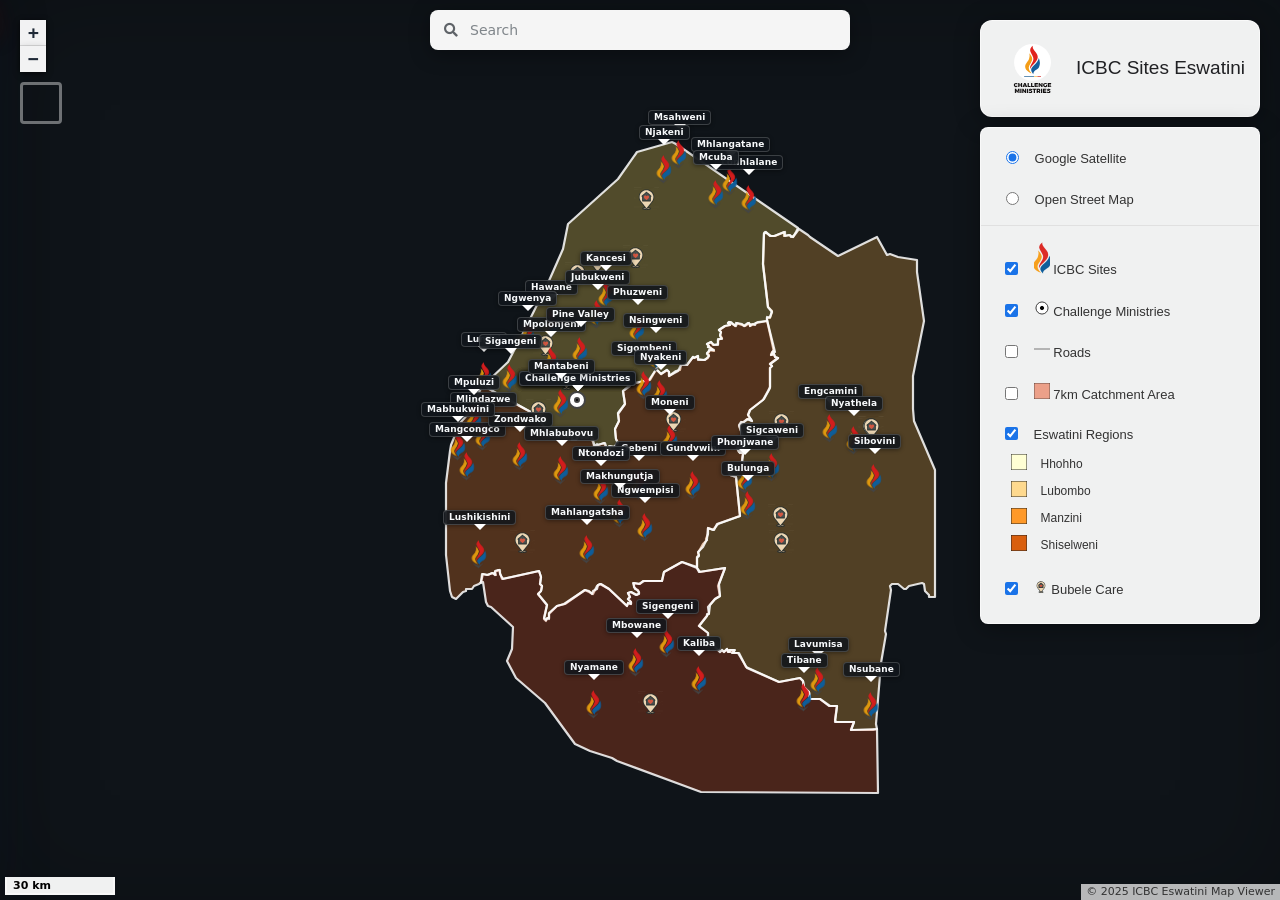
==== index.html @ 62825067 "Add files via upload" ====
<!doctype html>
<html lang="en">
    <head>
        <meta charset="utf-8">
        <meta http-equiv="X-UA-Compatible" content="IE=edge">
        <meta name="viewport" content="width=device-width, initial-scale=1, maximum-scale=1, viewport-fit=cover">
        <meta name="mobile-web-app-capable" content="yes">
        <meta name="apple-mobile-web-app-capable" content="yes">
        <meta name="referrer" content="strict-origin-when-cross-origin">
        <link rel="icon" href="legend/ICBCSites_6.png" type="image/png" sizes="32x32">
        <link rel="icon" href="markers/flames.svg" type="image/svg+xml">
        <link rel="apple-touch-icon" href="legend/ICBCSites_6.png">
        <link rel="stylesheet" href="css/leaflet.css">
        <link rel="stylesheet" href="css/qgis2web.css">
        <link rel="stylesheet" href="css/fontawesome-all.min.css">
        <link rel="stylesheet" href="css/leaflet-measure.css">
        
        <style>
        * {
            box-sizing: border-box;
        }

        :root {
            --icbc-header-gradient: linear-gradient(
                160deg,
                #ff6b6b 0%,
                #e53935 20%,
                #c62828 45%,
                #8b0000 72%,
                #3d0808 100%
            );
            --icbc-header-shadow:
                0 4px 18px rgba(45, 8, 8, 0.42),
                inset 0 1px 0 rgba(255, 255, 255, 0.14);
        }

        html, body, #map {
            width: 100%;
            height: 100%;
            padding: 0;
            margin: 0;
            font-family: 'Segoe UI', system-ui, -apple-system, Roboto, Arial, sans-serif;
        }

        #map {
            position: relative;
        }

        .leaflet-control-layers {
            font-family: Roboto, Arial, sans-serif;
            font-size: 13px;
            background-color: #ffffff;
            padding: 12px 0;
            border-radius: 8px;
            box-shadow: 0 2px 6px rgba(0,0,0,0.3);
            width: 280px;
            max-height: calc(100vh - 120px);
            overflow-y: auto;
            border: none;
        }

        .leaflet-control-scale {
            margin-left: 12px;
            margin-bottom: 12px;
        }

        .leaflet-control-scale-line {
            background: rgba(255, 255, 255, 0.92);
            border: 2px solid rgba(31, 41, 55, 0.85);
            border-top: none;
            color: #1f2937;
            padding: 2px 6px 1px;
            font-size: 11px;
            font-weight: 600;
            line-height: 1.2;
            box-shadow: 0 1px 4px rgba(15, 23, 42, 0.18);
        }

        body.map-satellite .leaflet-control-scale-line {
            background: rgba(255, 255, 255, 0.94);
            color: #111827;
        }

        body.sidebar-open .leaflet-control-scale {
            display: none !important;
        }

        .leaflet-control-layers-base,
        .leaflet-control-layers-overlays {
            padding: 0 16px;
        }

        .leaflet-control-layers label {
            margin-bottom: 4px;
            display: flex;
            align-items: center;
            padding: 8px 4px;
            border-radius: 0;
            transition: background-color 0.2s;
            cursor: pointer;
            font-weight: 400;
        }

        .leaflet-control-layers label:hover {
            background-color: #f5f5f5;
        }

        .leaflet-control-layers input[type="radio"],
        .leaflet-control-layers input[type="checkbox"] {
            margin-right: 12px;
            cursor: pointer;
            accent-color: #1a73e8;
        }

        .leaflet-control-layers-separator {
            margin: 8px 0;
            border-top: 1px solid #e0e0e0;
        }

        /* Basemap label toggles (roads / places) under base-map radios */
        .basemap-label-options {
            padding: 4px 16px 10px 16px;
            margin: 0;
            border-bottom: 1px solid #e8eaed;
        }

        .basemap-label-options.is-hidden {
            display: none;
        }

        .basemap-label-options-title {
            font-size: 11px;
            font-weight: 600;
            color: #5f6368;
            text-transform: uppercase;
            letter-spacing: 0.05em;
            margin: 2px 0 6px 4px;
        }

        .basemap-label-options label {
            margin-bottom: 2px;
            padding: 6px 4px 6px 8px;
            font-size: 13px;
            color: #3c4043;
        }

        .basemap-label-options-hint {
            font-size: 11px;
            color: #80868b;
            line-height: 1.35;
            margin: 0 4px 4px 8px;
        }

        body.map-satellite .basemap-label-options {
            border-bottom-color: rgba(0, 0, 0, 0.08);
        }

        /* ===== TITLE CONTROL - Google Maps Style ===== */
        .info.leaflet-control {
            background: #ffffff;
            padding: 20px 24px;
            border-radius: 12px;
            box-shadow: 0 2px 6px rgba(0, 0, 0, 0.3);
            display: flex;
            align-items: center;
            gap: 16px;
            font-family: Roboto, Arial, sans-serif;
            width: 280px;
            border: none;
        }

        .info.leaflet-control img {
            height: 55px;
            flex-shrink: 0;
        }

        .info.leaflet-control h1 {
            font-size: 19px;
            margin: 0;
            font-weight: 500;
            color: #202124;
            letter-spacing: 0;
            white-space: nowrap;
            line-height: 1.2;
        }

        /* ===== MAP SEARCH — between title (left) and legend (right) ===== */
        #map > .map-search-host {
            position: absolute;
            top: 10px;
            left: 302px;
            right: 302px;
            z-index: 1202;
            display: flex;
            justify-content: center;
            align-items: flex-start;
            pointer-events: none;
            margin: 0;
            padding: 0;
            box-sizing: border-box;
        }

        body.sidebar-open #map > .map-search-host {
            left: 50%;
            right: auto;
            transform: translateX(-50%);
        }

        #map > .map-search-host .map-search-control {
            display: block;
            pointer-events: auto;
            width: 100%;
            max-width: 420px;
            min-width: 180px;
            background: #ffffff;
            border-radius: 8px;
            box-shadow: 0 2px 6px rgba(0, 0, 0, 0.3);
            overflow: hidden;
        }

        .map-search-inner {
            position: relative;
        }

        .map-search-input-icon {
            position: absolute;
            left: 14px;
            top: 50%;
            transform: translateY(-50%);
            color: #5f6368;
            font-size: 14px;
            pointer-events: none;
        }

        .map-search-input {
            width: 100%;
            border: none;
            outline: none;
            padding: 12px 14px 12px 40px;
            font-size: 14px;
            font-family: inherit;
            color: #202124;
            background: transparent;
            box-sizing: border-box;
        }

        .map-search-input::placeholder {
            color: #80868b;
        }

        .map-search-results {
            border-top: 1px solid #e8eaed;
            max-height: 260px;
            overflow-y: auto;
        }

        .map-search-results.is-hidden {
            display: none;
        }

        .map-search-item {
            display: block;
            width: 100%;
            text-align: left;
            border: none;
            background: #ffffff;
            padding: 10px 14px;
            cursor: pointer;
            font-family: inherit;
        }

        .map-search-item:hover,
        .map-search-item:focus {
            background: #f1f3f4;
            outline: none;
        }

        .map-search-item-title {
            font-size: 14px;
            font-weight: 500;
            color: #202124;
        }

        .map-search-item-meta {
            font-size: 12px;
            color: #5f6368;
            margin-top: 2px;
        }

        .map-search-empty {
            padding: 12px 14px;
            font-size: 13px;
            color: #5f6368;
        }

        body.map-satellite #map > .map-search-host .map-search-control {
            background: rgba(255, 255, 255, 0.96);
            backdrop-filter: blur(10px);
            box-shadow: 0 4px 20px rgba(0, 0, 0, 0.35);
        }

        /* ===== MOBILE LEGEND TOGGLE - Google Maps Style ===== */
        .legend-toggle {
            display: none;
            position: fixed;
            top: 90px;
            right: 10px;
            background-color: #ffffff;
            border: none;
            padding: 10px 14px;
            font-size: 16px;
            font-weight: 500;
            border-radius: 8px;
            z-index: 1201;
            cursor: pointer;
            box-shadow: 0 2px 6px rgba(0,0,0,0.3);
            transition: background-color 0.2s;
            color: #5f6368;
        }

        .legend-toggle:hover {
            background-color: #f8f9fa;
        }

        .legend-toggle:active {
            background-color: #e8eaed;
        }

        /* ===== GOOGLE MAPS STYLE POPUP ===== */
        .leaflet-popup-content-wrapper {
            border-radius: 8px;
            padding: 0;
            overflow: hidden;
            box-shadow: 0 8px 24px rgba(0,0,0,0.15), 0 2px 8px rgba(0,0,0,0.1);
            border: 1px solid #e0e0e0;
        }

        .leaflet-popup-content {
            margin: 0 !important;
            width: auto !important;
            max-width: 480px;
            min-width: 360px;
            font-size: 13px;
            line-height: 1.4;
            overflow-x: hidden !important;
            overflow-y: visible !important;
        }

        .leaflet-popup-tip {
            box-shadow: 0 3px 14px rgba(0,0,0,0.15);
        }

        .leaflet-popup {
            margin-bottom: 40px;
        }

        /* ===== ICBC POPUP - Google Maps Inspired ===== */
        .popup-icbc-wrapper {
            width: 100%;
            padding: 0;
            background: #ffffff;
        }

        .popup-header {
            background: var(--icbc-header-gradient);
            box-shadow: var(--icbc-header-shadow);
            padding: 16px 20px;
            display: flex;
            align-items: center;
            gap: 12px;
            border-bottom: none;
        }

        .popup-logo {
            height: 28px;
            flex-shrink: 0;
            filter: brightness(0) invert(1);
        }

        .popup-title {
            font-size: 18px;
            margin: 0;
            font-weight: 500;
            color: #ffffff;
        }

        .popup-body {
            padding: 16px 20px;
            max-height: 380px;
            overflow-y: auto;
        }

        .popup-section {
            margin-bottom: 18px;
        }

        .popup-section:last-child {
            margin-bottom: 0;
        }

        .popup-section-title {
            font-size: 11px;
            font-weight: 600;
            text-transform: uppercase;
            color: #c62828;
            margin-bottom: 10px;
            letter-spacing: 1px;
        }

        .popup-info-grid {
            display: grid;
            grid-template-columns: repeat(2, 1fr);
            gap: 12px;
        }

        .popup-info-grid.single-column {
            grid-template-columns: 1fr;
        }

        .popup-info-item {
            display: flex;
            flex-direction: column;
            gap: 4px;
        }

        .popup-info-item.full-width {
            grid-column: 1 / -1;
        }

        .popup-info-label {
            font-size: 11px;
            font-weight: 600;
            color: #5f6368;
            margin-bottom: 2px;
        }

        .popup-info-value {
            font-size: 13px;
            color: #202124;
            font-weight: 400;
            line-height: 1.4;
        }

        .popup-pastor-wrapper {
            display: flex;
            align-items: center;
            gap: 14px;
            padding: 16px;
            background: #ffffff;
            border-radius: 12px;
            margin-bottom: 14px;
            border: 1px solid #e8eaed;
        }

        .popup-pastor-img-circle {
            width: 100px;
            height: 100px;
            border-radius: 50%;
            object-fit: cover;
            border: 4px solid #ffffff;
            box-shadow: 0 4px 12px rgba(0,0,0,0.15);
            flex-shrink: 0;
        }

        .popup-pastor-info {
            flex: 1;
        }

        .popup-pastor-name {
            font-size: 16px;
            font-weight: 600;
            color: #202124;
            margin-bottom: 4px;
        }

        .popup-pastor-title {
            font-size: 13px;
            color: #5f6368;
            font-weight: 500;
        }

        .popup-image-container {
            margin-top: 8px;
            border-radius: 12px;
            overflow: hidden;
            background: #f8f9fa;
            border: 1px solid #e8eaed;
            box-shadow: 0 2px 8px rgba(0,0,0,0.08);
        }

        .popup-image {
            width: 100%;
            height: auto;
            display: block;
        }

        .popup-link {
            display: inline-flex;
            align-items: center;
            color: #c62828;
            text-decoration: none;
            font-weight: 600;
            transition: all 0.2s;
            font-size: 14px;
            padding: 10px 20px;
            background: #fff5f5;
            border-radius: 6px;
            border: 1px solid #ffcdd2;
        }

        .popup-link:hover {
            color: #b71c1c;
            background: #ffebee;
            border-color: #ef9a9a;
            text-decoration: none;
        }

        /* ===== CMS POPUP ===== */
        .popup-cms-wrapper {
            background: #ffffff;
        }

        .popup-cms-header {
            background: linear-gradient(135deg, #00897b 0%, #00695c 100%);
            padding: 16px 20px;
            border-bottom: none;
        }

        .popup-cms-title {
            font-size: 18px;
            margin: 0;
            font-weight: 500;
            color: #ffffff;
        }

        .popup-cms-body {
            padding: 16px 20px;
        }

        .popup-cms-about {
            font-size: 13px;
            color: #202124;
            line-height: 1.5;
            margin-bottom: 12px;
        }

        /* ===== LABEL STYLING - Clean & Minimalist ===== */
        .css_ICBCSites_6,
        .css_CMS_5 {
            background: transparent !important;
            border: none !important;
            box-shadow: none !important;
            font-weight: 500 !important;
            font-size: 12px !important;
            color: #202124 !important;
            text-shadow: 
                -1px -1px 0 #fff,  
                1px -1px 0 #fff,
                -1px 1px 0 #fff,
                1px 1px 0 #fff,
                0 0 3px #fff,
                0 0 5px #fff !important;
            pointer-events: auto !important;
            cursor: pointer;
        }

        .css_Roads_4 {
            background: transparent !important;
            border: none !important;
            box-shadow: none !important;
            font-weight: 500 !important;
            font-size: 12px !important;
            color: #202124 !important;
            text-shadow: 
                -1px -1px 0 #fff,  
                1px -1px 0 #fff,
                -1px 1px 0 #fff,
                1px 1px 0 #fff,
                0 0 3px #fff,
                0 0 5px #fff !important;
            pointer-events: none;
        }

        .css_ICBCSites_6.white-label {
            color: #ffffff !important;
            text-shadow:
                -1px -1px 0 #000,
                1px -1px 0 #000,
                -1px 1px 0 #000,
                1px 1px 0 #000,
                0 0 3px #000,
                0 0 5px #000 !important;
        }

        /* Satellite: compact dark pill labels */
        body.map-satellite .leaflet-tooltip.css_ICBCSites_6,
        body.map-satellite .leaflet-tooltip.css_CMS_5 {
            background: rgba(18, 22, 28, 0.88) !important;
            color: #f8fafc !important;
            border: 1px solid rgba(255, 255, 255, 0.18) !important;
            border-radius: 4px !important;
            padding: 1px 5px !important;
            font-size: 9px !important;
            font-weight: 600 !important;
            letter-spacing: 0.01em;
            line-height: 1.25 !important;
            text-shadow: none !important;
            box-shadow: 0 1px 4px rgba(0, 0, 0, 0.4) !important;
            backdrop-filter: blur(4px);
            pointer-events: auto !important;
            cursor: pointer;
        }

        body.map-satellite .leaflet-tooltip.css_Roads_4 {
            background: rgba(255, 255, 255, 0.88) !important;
            color: #374151 !important;
            border-radius: 4px !important;
            padding: 1px 6px !important;
            font-size: 10px !important;
            text-shadow: none !important;
            box-shadow: 0 1px 4px rgba(0, 0, 0, 0.35) !important;
        }

        .css_Roads_4 {
            font-size: 10px !important;
            color: #5f6368 !important;
        }

        /* ===== SATELLITE BASEMAP MODE ===== */
        body.map-satellite #map {
            background: #0f1419;
        }

        #map::after {
            content: '';
            position: absolute;
            inset: 0;
            pointer-events: none;
            z-index: 450;
            box-shadow: inset 0 0 100px rgba(0, 0, 0, 0.22);
        }

        body.map-satellite .leaflet-control-layers,
        body.map-satellite .info.leaflet-control {
            background: rgba(255, 255, 255, 0.94);
            backdrop-filter: blur(12px);
            -webkit-backdrop-filter: blur(12px);
            border: 1px solid rgba(255, 255, 255, 0.65);
            box-shadow: 0 4px 24px rgba(0, 0, 0, 0.35), 0 1px 3px rgba(0, 0, 0, 0.12);
        }

        body.map-satellite .leaflet-control-layers label:hover {
            background-color: rgba(26, 115, 232, 0.08);
        }

        body.map-satellite .leaflet-control-layers table {
            width: 100%;
            border-collapse: collapse;
            margin-top: 6px;
            font-size: 12px;
        }

        body.map-satellite .leaflet-control-layers table td {
            padding: 3px 4px;
            vertical-align: middle;
        }

        body.map-satellite .leaflet-bar a {
            background: rgba(255, 255, 255, 0.95) !important;
            color: #1f2937 !important;
            border-color: rgba(0, 0, 0, 0.12) !important;
            box-shadow: 0 2px 8px rgba(0, 0, 0, 0.2);
        }

        body.map-satellite .leaflet-marker-icon.icbc-marker-icon img,
        body.map-satellite .leaflet-marker-icon.bubele-marker-icon img {
            filter:
                drop-shadow(0 0 0 2.5px rgba(255, 255, 255, 0.95))
                drop-shadow(0 0 0 5px rgba(0, 0, 0, 0.35))
                drop-shadow(0 3px 10px rgba(0, 0, 0, 0.5));
        }

        body.map-satellite .leaflet-marker-icon.icbc-marker-icon img {
            transform: scale(1.06);
        }

        body.map-satellite .leaflet-marker-icon.bubele-marker-icon img {
            transform: scale(1.08);
        }

        .cms-network-block {
            padding: 0 !important;
            border-top: none !important;
        }

        .cms-network-block > .sidebar-section-head {
            display: none;
        }

        .cms-dash-hero {
            background: linear-gradient(135deg, #00695c 0%, #00897b 42%, #26a69a 100%);
            color: #fff;
            padding: 18px 16px 16px;
            border-radius: 8px 8px 0 0;
        }

        .site-sidebar.expanded .cms-dash-hero {
            padding: 22px 20px 18px;
        }

        .cms-dash-hero-title {
            margin: 0 0 4px;
            font-size: 11px;
            font-weight: 700;
            letter-spacing: 0.1em;
            text-transform: uppercase;
            opacity: 0.9;
        }

        .cms-dash-hero-sub {
            margin: 0 0 14px;
            font-size: 12px;
            line-height: 1.4;
            opacity: 0.92;
        }

        .cms-dash-hero-grid {
            display: grid;
            grid-template-columns: repeat(2, minmax(0, 1fr));
            gap: 10px;
        }

        .cms-dash-hero-stat {
            background: rgba(255, 255, 255, 0.14);
            border: 1px solid rgba(255, 255, 255, 0.22);
            border-radius: 12px;
            padding: 12px 12px 10px;
            backdrop-filter: blur(6px);
        }

        .cms-dash-hero-stat .val {
            font-size: 26px;
            font-weight: 800;
            line-height: 1.1;
            font-variant-numeric: tabular-nums;
        }

        .cms-dash-hero-stat .lbl {
            margin-top: 4px;
            font-size: 11px;
            line-height: 1.25;
            opacity: 0.92;
        }

        .cms-dash-body {
            padding: 14px 14px 16px;
            display: flex;
            flex-direction: column;
            gap: 14px;
        }

        .site-sidebar.expanded .cms-dash-body {
            padding: 16px 18px 18px;
            gap: 16px;
        }

        .site-sidebar.expanded .cms-dash-hero-stat .val {
            font-size: 32px;
        }

        .site-sidebar.expanded .cms-dash-grid {
            grid-template-columns: repeat(3, minmax(0, 1fr));
            gap: 10px;
            padding: 12px;
        }

        .site-sidebar.expanded .cms-dash-stat-val {
            font-size: 20px;
        }

        .cms-dash-section {
            border-radius: 12px;
            overflow: hidden;
            border: 1px solid #e8eaed;
            background: #fff;
            box-shadow: 0 1px 4px rgba(0, 0, 0, 0.04);
        }

        .cms-dash-section-head {
            display: flex;
            align-items: flex-start;
            gap: 10px;
            padding: 12px 12px 10px;
            border-bottom: 1px solid #f1f3f4;
        }

        .cms-dash-section-icon {
            width: 36px;
            height: 36px;
            border-radius: 10px;
            display: flex;
            align-items: center;
            justify-content: center;
            flex-shrink: 0;
            font-size: 15px;
            color: #fff;
        }

        .cms-dash-section-head h4 {
            margin: 0;
            font-size: 14px;
            font-weight: 700;
            color: #202124;
            line-height: 1.25;
        }

        .cms-dash-period {
            margin: 3px 0 0;
            font-size: 11px;
            color: #5f6368;
            line-height: 1.35;
        }

        .cms-dash-grid {
            display: grid;
            grid-template-columns: repeat(2, minmax(0, 1fr));
            gap: 8px;
            padding: 10px;
        }

        .cms-dash-stat {
            display: flex;
            gap: 8px;
            align-items: flex-start;
            padding: 10px 10px 9px;
            border-radius: 10px;
            background: #f8f9fa;
            min-width: 0;
        }

        .cms-dash-stat-icon {
            width: 28px;
            height: 28px;
            border-radius: 8px;
            display: flex;
            align-items: center;
            justify-content: center;
            flex-shrink: 0;
            font-size: 12px;
        }

        .cms-dash-stat-val {
            font-size: 18px;
            font-weight: 800;
            color: #202124;
            line-height: 1.15;
            font-variant-numeric: tabular-nums;
        }

        .cms-dash-stat-lbl {
            font-size: 10px;
            line-height: 1.25;
            color: #5f6368;
            margin-top: 2px;
        }

        .cms-dash-stat-hint {
            font-size: 9px;
            line-height: 1.2;
            color: #80868b;
            margin-top: 3px;
            font-style: italic;
        }

        .cms-dash-section.theme-worship .cms-dash-section-icon { background: linear-gradient(135deg, #c62828, #e53935); }
        .cms-dash-section.theme-worship .cms-dash-stat-icon { background: #ffebee; color: #c62828; }

        .cms-dash-section.theme-plough .cms-dash-section-icon { background: linear-gradient(135deg, #e65100, #fb8c00); }
        .cms-dash-section.theme-plough .cms-dash-stat-icon { background: #fff3e0; color: #e65100; }

        .cms-dash-section.theme-water .cms-dash-section-icon { background: linear-gradient(135deg, #0277bd, #4fc3f7); }
        .cms-dash-section.theme-water .cms-dash-stat-icon { background: #e1f5fe; color: #0277bd; }

        .cms-dash-section.theme-maize .cms-dash-section-icon { background: linear-gradient(135deg, #f9a825, #fbc02d); }
        .cms-dash-section.theme-maize .cms-dash-stat-icon { background: #fffde7; color: #f57f17; }

        .cms-dash-section.theme-preschool .cms-dash-section-icon { background: linear-gradient(135deg, #1565c0, #42a5f5); }
        .cms-dash-section.theme-preschool .cms-dash-stat-icon { background: #e3f2fd; color: #1565c0; }

        .cms-dash-section.theme-network .cms-dash-section-icon { background: linear-gradient(135deg, #00695c, #26a69a); }
        .cms-dash-section.theme-network .cms-dash-stat-icon { background: #e0f2f1; color: #00695c; }

        .cms-dash-trends-wrap {
            margin-top: 4px;
        }

        .cms-trend-grid {
            display: grid;
            gap: 14px;
        }

        .site-sidebar.expanded .cms-trend-grid {
            grid-template-columns: repeat(3, minmax(0, 1fr));
            gap: 16px;
        }

        .cms-trend-chart {
            padding: 12px 10px 10px;
            border-radius: 10px;
            background: #fff;
            border: 1px solid #eceff1;
        }

        .cms-trend-chart-title {
            margin: 0 0 2px;
            font-size: 12px;
            font-weight: 700;
            color: #37474f;
        }

        .cms-trend-chart-sub {
            margin: 0 0 8px;
            font-size: 10px;
            color: #78909c;
            line-height: 1.35;
        }

        .cms-trend-svg {
            width: 100%;
            height: 88px;
            display: block;
        }

        .cms-trend-line {
            stroke-width: 2;
            stroke-linecap: round;
            stroke-linejoin: round;
            vector-effect: non-scaling-stroke;
        }

        .cms-trend-area {
            stroke: none;
        }

        .cms-trend-x {
            font-size: 7px;
            fill: #90a4ae;
        }

        .cms-trend-latest {
            margin: 6px 0 0;
            font-size: 10px;
            color: #546e7a;
            font-weight: 600;
        }

        /* ===== NETWORK-WIDE ICBC STATS PANEL ===== */
        .network-stats-control {
            font-family: Roboto, Arial, sans-serif;
            background: rgba(255, 255, 255, 0.96);
            border-radius: 12px;
            box-shadow: 0 2px 10px rgba(0, 0, 0, 0.28);
            max-width: 320px;
            overflow: hidden;
            border: none;
        }

        body.map-satellite .network-stats-control {
            background: rgba(255, 255, 255, 0.94);
            backdrop-filter: blur(10px);
            -webkit-backdrop-filter: blur(10px);
            box-shadow: 0 4px 18px rgba(0, 0, 0, 0.35);
        }

        .network-stats-toggle {
            width: 100%;
            border: none;
            background: var(--icbc-header-gradient);
            box-shadow: var(--icbc-header-shadow);
            color: #fff;
            padding: 11px 14px;
            font-size: 13px;
            font-weight: 600;
            cursor: pointer;
            display: flex;
            align-items: center;
            justify-content: space-between;
            gap: 8px;
            text-align: left;
        }

        .network-stats-toggle i {
            font-size: 12px;
            opacity: 0.9;
        }

        .network-stats-control.collapsed .network-stats-toggle {
            border-radius: 12px;
        }

        .network-stats-control:not(.collapsed) .network-stats-toggle {
            border-radius: 12px 12px 0 0;
        }

        .network-stats-body {
            padding: 12px 14px 14px;
            max-height: 300px;
            overflow-y: auto;
        }

        .network-stats-control.collapsed .network-stats-body {
            display: none;
        }

        .network-stats-section {
            margin: 10px 0 6px;
            font-size: 10px;
            font-weight: 700;
            letter-spacing: 0.06em;
            text-transform: uppercase;
            color: #c62828;
        }

        .network-stats-section:first-child {
            margin-top: 0;
        }

        .network-stats-grid {
            display: grid;
            grid-template-columns: repeat(2, minmax(0, 1fr));
            gap: 8px;
        }

        .network-stats-card {
            background: #f8f9fa;
            border: 1px solid #e8eaed;
            border-radius: 8px;
            padding: 8px 10px;
            min-width: 0;
        }

        .network-stats-card .lbl {
            font-size: 10px;
            line-height: 1.25;
            color: #5f6368;
            margin-bottom: 3px;
        }

        .network-stats-card .val {
            font-size: 16px;
            font-weight: 700;
            color: #202124;
            line-height: 1.2;
            font-variant-numeric: tabular-nums;
        }

        .network-stats-loading,
        .network-stats-error {
            font-size: 12px;
            color: #5f6368;
            padding: 4px 0;
        }

        @media (max-width: 768px) {
            .network-stats-control {
                max-width: min(300px, calc(100vw - 24px));
            }

            body.sidebar-open .network-stats-control {
                display: none;
            }
        }

        /* ===== RESPONSIVE DESIGN ===== */
        @media (max-width: 768px) {
            :root {
                --map-mobile-title-h: 76px;
                --map-mobile-legend-gap: 6px;
                --map-mobile-legend-btn-h: 40px;
            }

            /* Title row only — legend toggle sits on the row below */
            .leaflet-top.leaflet-left {
                top: calc(10px + env(safe-area-inset-top, 0px));
                left: 10px;
                right: 10px;
                width: calc(100% - 20px);
            }

            .info.leaflet-control {
                width: 100%;
                max-width: 100%;
                margin: 0;
                padding: 12px 16px;
                box-sizing: border-box;
            }

            /* Hide default top-right legend slot; panel opens via fixed position */
            .leaflet-top.leaflet-right {
                pointer-events: none;
            }

            .leaflet-top.leaflet-right .leaflet-control-layers {
                display: none;
                position: fixed;
                top: calc(
                    var(--map-mobile-title-h) + var(--map-mobile-legend-gap) +
                    var(--map-mobile-legend-btn-h) + var(--map-mobile-legend-gap) +
                    env(safe-area-inset-top, 0px)
                );
                left: auto;
                right: 10px;
                width: min(220px, 72vw) !important;
                max-width: min(220px, 72vw);
                margin: 0;
                padding: 6px 0;
                max-height: min(50vh, calc(100vh - 200px));
                z-index: 1203;
                box-sizing: border-box;
                pointer-events: auto;
                font-size: 12px;
            }

            .leaflet-top.leaflet-right .leaflet-control-layers .leaflet-control-layers-base,
            .leaflet-top.leaflet-right .leaflet-control-layers .leaflet-control-layers-overlays {
                padding: 0 10px;
            }

            .leaflet-top.leaflet-right .leaflet-control-layers label {
                padding: 4px 2px;
                margin-bottom: 2px;
                font-size: 12px;
                line-height: 1.25;
                gap: 6px;
            }

            .leaflet-top.leaflet-right .leaflet-control-layers input[type="radio"],
            .leaflet-top.leaflet-right .leaflet-control-layers input[type="checkbox"] {
                margin-right: 8px;
                flex-shrink: 0;
            }

            .leaflet-top.leaflet-right .leaflet-control-layers-separator {
                margin: 4px 0;
            }

            .leaflet-top.leaflet-right .leaflet-control-layers img {
                max-width: 18px;
                max-height: 18px;
                width: auto;
                height: auto;
                vertical-align: middle;
            }

            .leaflet-top.leaflet-right .leaflet-control-layers table {
                width: 100%;
                font-size: 11px;
                margin-top: 4px;
            }

            .leaflet-top.leaflet-right .leaflet-control-layers table td {
                padding: 2px 3px;
                vertical-align: middle;
            }

            .leaflet-top.leaflet-right .leaflet-control-layers table img {
                max-width: 14px;
                max-height: 14px;
            }

            .leaflet-top.leaflet-right .leaflet-control-layers .basemap-label-options {
                padding: 2px 10px 6px;
            }

            .leaflet-top.leaflet-right .leaflet-control-layers .basemap-label-options-title {
                font-size: 10px;
                margin: 0 0 4px 2px;
            }

            .leaflet-top.leaflet-right .leaflet-control-layers .basemap-label-options label {
                padding: 4px 2px 4px 4px;
                font-size: 12px;
            }

            .leaflet-top.leaflet-right .leaflet-control-layers .basemap-label-options-hint {
                font-size: 10px;
                margin: 0 2px 2px 4px;
            }

            .leaflet-top.leaflet-right .leaflet-control-layers.show {
                display: block !important;
            }

            .legend-toggle {
                display: flex !important;
                align-items: center;
                justify-content: center;
                position: fixed;
                top: calc(var(--map-mobile-title-h) + var(--map-mobile-legend-gap) + env(safe-area-inset-top, 0px));
                left: auto;
                right: 10px;
                width: var(--map-mobile-legend-btn-h);
                height: var(--map-mobile-legend-btn-h);
                min-height: 0;
                padding: 0;
                z-index: 1202;
                border-radius: 10px;
                font-size: 22px;
                font-weight: 700;
                line-height: 1;
                letter-spacing: 0;
            }

            .legend-toggle::after {
                display: none;
            }

            /* Search: narrow pill at bottom (One UI–style app drawer) */
            #map > .map-search-host {
                top: auto;
                bottom: 0;
                left: 0;
                right: 0;
                padding: 0 0 calc(14px + env(safe-area-inset-bottom, 0px));
                justify-content: center;
                align-items: center;
            }

            body.sidebar-open #map > .map-search-host {
                display: none;
            }

            #map > .map-search-host .map-search-control {
                position: relative;
                width: min(78vw, 288px);
                max-width: 288px;
                border-radius: 999px;
                display: block;
                background: #eef0f3;
                border: 1px solid rgba(0, 0, 0, 0.06);
                box-shadow: 0 2px 10px rgba(0, 0, 0, 0.08);
                overflow: visible;
            }

            body.map-satellite #map > .map-search-host .map-search-control {
                background: rgba(255, 255, 255, 0.94);
                border-color: rgba(255, 255, 255, 0.5);
            }

            #map > .map-search-host .map-search-inner {
                border-radius: 999px;
                overflow: hidden;
                background: inherit;
            }

            #map > .map-search-host .map-search-results {
                position: absolute;
                bottom: calc(100% + 8px);
                left: 50%;
                transform: translateX(-50%);
                width: min(92vw, 340px);
                max-height: min(40vh, 220px);
                border: 1px solid #e8eaed;
                border-radius: 16px;
                background: #ffffff;
                box-shadow: 0 4px 20px rgba(0, 0, 0, 0.14);
                border-top: 1px solid #e8eaed;
                border-bottom: none;
                -webkit-overflow-scrolling: touch;
            }

            #map > .map-search-host .map-search-input {
                font-size: 15px;
                min-height: 42px;
                padding: 10px 16px 10px 38px;
            }

            #map > .map-search-host .map-search-input-icon {
                left: 14px;
                font-size: 15px;
                color: #80868b;
            }

            #map > .map-search-host .map-search-input::placeholder {
                font-size: 14px;
                color: #9aa0a6;
            }

            /* Keep zoom controls above the narrow search pill */
            .leaflet-bottom.leaflet-left,
            .leaflet-bottom.leaflet-right {
                bottom: calc(58px + env(safe-area-inset-bottom, 0px));
            }

            .info.leaflet-control img {
                height: 40px;
            }

            .info.leaflet-control h1 {
                font-size: 16px;
                white-space: nowrap;
            }

            .leaflet-popup-content {
                min-width: 280px;
                max-width: calc(100vw - 40px);
                font-size: 12px;
            }

            .popup-header,
            .popup-cms-header {
                padding: 14px 16px;
            }

            .popup-title,
            .popup-cms-title {
                font-size: 16px;
            }

            .popup-logo {
                height: 24px;
            }

            .popup-body,
            .popup-cms-body {
                padding: 14px 16px;
                max-height: 320px;
            }

            .popup-info-grid {
                grid-template-columns: 1fr;
                gap: 10px;
            }

            .popup-section {
                margin-bottom: 14px;
            }

            .popup-pastor-wrapper {
                flex-direction: column;
                text-align: center;
                padding: 14px;
            }

            .popup-pastor-img-circle {
                width: 80px;
                height: 80px;
            }

            .popup-pastor-name {
                font-size: 15px;
            }

            .popup-pastor-title {
                font-size: 12px;
            }
        }

        @media (max-width: 480px) {
            :root {
                --map-mobile-title-h: 68px;
                --map-mobile-legend-btn-h: 38px;
            }

            #map > .map-search-host {
                padding: 8px 10px calc(8px + env(safe-area-inset-bottom, 0px));
            }

            #map > .map-search-host .map-search-results {
                max-height: min(38vh, 200px);
            }

            #map > .map-search-host .map-search-control {
                width: min(82vw, 260px);
                max-width: 260px;
            }

            .leaflet-bottom.leaflet-left,
            .leaflet-bottom.leaflet-right {
                bottom: calc(54px + env(safe-area-inset-bottom, 0px));
            }

            .leaflet-top.leaflet-right .leaflet-control-layers {
                width: min(200px, 68vw) !important;
                max-width: min(200px, 68vw);
            }

            .info.leaflet-control {
                padding: 10px 12px;
                box-sizing: border-box;
            }

            .info.leaflet-control img {
                height: 35px;
            }

            .info.leaflet-control h1 {
                font-size: 14px;
                white-space: nowrap;
            }

            .popup-header,
            .popup-cms-header {
                padding: 12px 14px;
            }

            .popup-title,
            .popup-cms-title {
                font-size: 15px;
            }

            .popup-logo {
                height: 22px;
            }

            .popup-body,
            .popup-cms-body {
                padding: 12px 14px;
                max-height: 280px;
            }

            .popup-section {
                margin-bottom: 12px;
            }

            .popup-pastor-img-circle {
                width: 70px;
                height: 70px;
            }

            .popup-pastor-name {
                font-size: 14px;
            }

            .popup-info-label {
                font-size: 10px;
            }

            .popup-info-value {
                font-size: 12px;
            }

            .css_ICBCSites_6,
            .css_CMS_5 {
                font-size: 10px !important;
            }

            .leaflet-popup-content {
                min-width: 260px;
                font-size: 11px;
            }
        }

        /* Tablet: bottom search pill (same as phone) */
        @media (min-width: 769px) and (max-width: 1024px) {
            #map > .map-search-host {
                top: auto;
                bottom: 0;
                left: 0;
                right: 0;
                padding: 0 0 calc(14px + env(safe-area-inset-bottom, 0px));
                justify-content: center;
                align-items: center;
                transform: none;
            }

            body.sidebar-open #map > .map-search-host {
                display: none;
            }

            #map > .map-search-host .map-search-control {
                position: relative;
                width: min(52vw, 360px);
                max-width: 360px;
                border-radius: 999px;
                display: block;
                background: #eef0f3;
                border: 1px solid rgba(0, 0, 0, 0.06);
                box-shadow: 0 2px 10px rgba(0, 0, 0, 0.08);
                overflow: visible;
            }

            body.map-satellite #map > .map-search-host .map-search-control {
                background: rgba(255, 255, 255, 0.94);
                border-color: rgba(255, 255, 255, 0.5);
            }

            #map > .map-search-host .map-search-inner {
                border-radius: 999px;
                overflow: hidden;
                background: inherit;
            }

            #map > .map-search-host .map-search-results {
                position: absolute;
                bottom: calc(100% + 8px);
                left: 50%;
                transform: translateX(-50%);
                width: min(92vw, 400px);
                max-height: min(40vh, 260px);
                border: 1px solid #e8eaed;
                border-radius: 16px;
                background: #ffffff;
                box-shadow: 0 4px 20px rgba(0, 0, 0, 0.14);
                border-top: 1px solid #e8eaed;
                border-bottom: none;
                -webkit-overflow-scrolling: touch;
            }

            #map > .map-search-host .map-search-input {
                font-size: 15px;
                min-height: 42px;
                padding: 10px 16px 10px 38px;
            }

            .leaflet-bottom.leaflet-left,
            .leaflet-bottom.leaflet-right {
                bottom: calc(58px + env(safe-area-inset-bottom, 0px));
            }

            .leaflet-popup-content {
                min-width: 400px;
                max-width: 450px;
            }
        }

        /* Desktop: search between title and legend */
        @media (min-width: 1025px) {
            #map > .map-search-host {
                top: 10px;
                left: 302px;
                right: 302px;
                transform: none;
            }

            body.sidebar-open #map > .map-search-host {
                left: calc(460px + (100vw - 460px) / 2);
                right: auto;
                transform: translateX(-50%);
            }

            body.sidebar-expanded #map > .map-search-host {
                left: calc(700px + (100vw - 700px) / 2);
            }

            .leaflet-popup-content {
                min-width: 420px;
                max-width: 480px;
            }
        }

        /* Custom scrollbar - Google style */
        .popup-body::-webkit-scrollbar,
        .leaflet-control-layers::-webkit-scrollbar {
            width: 8px;
        }

        .popup-body::-webkit-scrollbar-track,
        .leaflet-control-layers::-webkit-scrollbar-track {
            background: transparent;
        }

        .popup-body::-webkit-scrollbar-thumb,
        .leaflet-control-layers::-webkit-scrollbar-thumb {
            background: #dadce0;
            border-radius: 4px;
        }

        .popup-body::-webkit-scrollbar-thumb:hover,
        .leaflet-control-layers::-webkit-scrollbar-thumb:hover {
            background: #bdc1c6;
        }

        .leaflet-top.leaflet-left,
        .leaflet-top.leaflet-right,
        .leaflet-bottom.leaflet-left,
        .leaflet-bottom.leaflet-right {
            z-index: 1200;
        }

        .leaflet-top.leaflet-left {
            top: 10px;
            left: 10px;
            transition: left 0.28s ease;
        }

        body.sidebar-open .leaflet-top.leaflet-left {
            left: 460px;
        }

        body.sidebar-expanded .leaflet-top.leaflet-left {
            left: 700px;
        }

        body.sidebar-map-animating .leaflet-top.leaflet-left {
            transition: none;
        }

        .leaflet-top.leaflet-right {
            top: 10px;
            right: 10px;
        }

        /* Hide default Leaflet popups — details live in the sidebar */
        .leaflet-popup {
            display: none !important;
        }

        /* ===== SITE DETAIL SIDEBAR ===== */
        .sidebar-backdrop {
            position: fixed;
            top: 0;
            right: 0;
            bottom: 0;
            left: min(450px, 100vw);
            background: rgba(15, 23, 42, 0.35);
            z-index: 1050;
            opacity: 0;
            visibility: hidden;
            transition: opacity 0.25s ease, visibility 0.25s, left 0.28s ease;
            pointer-events: none;
        }

        body.sidebar-expanded .sidebar-backdrop {
            left: min(680px, 100vw);
        }

        .sidebar-backdrop.visible {
            opacity: 1;
            visibility: visible;
        }

        .site-sidebar {
            position: fixed;
            top: 0;
            left: 0;
            width: min(450px, 100vw);
            max-width: 100%;
            height: 100%;
            background: #ffffff;
            z-index: 1100;
            box-shadow: 8px 0 40px rgba(15, 23, 42, 0.18);
            transform: translateX(-100%);
            transition: transform 0.32s cubic-bezier(0.4, 0, 0.2, 1),
                width 0.28s cubic-bezier(0.4, 0, 0.2, 1);
            display: flex;
            flex-direction: column;
            font-family: Roboto, Arial, sans-serif;
        }

        .site-sidebar.open {
            transform: translateX(0);
        }

        .site-sidebar.expanded {
            width: min(680px, 100vw);
        }

        .sidebar-expand-btn {
            display: none;
            position: absolute;
            top: 50%;
            right: -16px;
            transform: translateY(-50%);
            width: 32px;
            height: 64px;
            padding: 0;
            border: 1px solid #e0e0e0;
            border-left: none;
            border-radius: 0 10px 10px 0;
            background: #ffffff;
            color: #5f6368;
            box-shadow: 4px 0 14px rgba(15, 23, 42, 0.12);
            cursor: pointer;
            z-index: 1115;
            align-items: center;
            justify-content: center;
            transition: background 0.2s, color 0.2s, box-shadow 0.2s;
        }

        .sidebar-expand-btn:hover,
        .sidebar-expand-btn:focus {
            background: #f8f9fa;
            color: #c62828;
            outline: none;
            box-shadow: 4px 0 18px rgba(198, 40, 40, 0.18);
        }

        .sidebar-expand-btn i {
            font-size: 14px;
            transition: transform 0.28s ease;
        }

        .site-sidebar.expanded .sidebar-expand-btn i {
            transform: rotate(180deg);
        }

        @media (min-width: 769px) {
            .site-sidebar.icbc.open .sidebar-expand-btn,
            .site-sidebar.cms.open .sidebar-expand-btn {
                display: flex;
            }
        }

        .sidebar-header {
            background: var(--icbc-header-gradient);
            box-shadow: var(--icbc-header-shadow);
            color: #fff;
            padding: 18px 20px 16px;
            flex-shrink: 0;
            position: relative;
        }

        .sidebar-header.cms {
            background: var(--icbc-header-gradient);
            box-shadow: var(--icbc-header-shadow);
        }

        .sidebar-header.bubele {
            background: linear-gradient(135deg, #1565c0 0%, #0d47a1 100%);
        }

        .sidebar-close {
            position: absolute;
            top: 14px;
            right: 14px;
            width: 36px;
            height: 36px;
            border: none;
            border-radius: 50%;
            background: rgba(255, 255, 255, 0.2);
            color: #fff;
            font-size: 22px;
            line-height: 1;
            cursor: pointer;
            display: flex;
            align-items: center;
            justify-content: center;
            transition: background 0.2s;
        }

        .sidebar-close:hover {
            background: rgba(255, 255, 255, 0.35);
        }

        .sidebar-header-top {
            display: flex;
            align-items: flex-start;
            gap: 12px;
            padding-right: 40px;
        }

        .sidebar-action-bar {
            display: flex;
            flex-wrap: wrap;
            align-items: center;
            justify-content: space-between;
            gap: 10px;
            padding: 10px 16px;
            background: linear-gradient(135deg, #2a2a2a 0%, #000000 38%, #0d0d0d 68%, #1f1f1f 100%);
            flex-shrink: 0;
            border-bottom: 1px solid rgba(255, 255, 255, 0.08);
            box-shadow: inset 0 1px 0 rgba(255, 255, 255, 0.06);
        }

        .sidebar-action-bar:empty {
            display: none;
        }

        .sidebar-action-coords {
            display: flex;
            align-items: center;
            gap: 10px;
            flex: 1 1 auto;
            min-width: 0;
        }

        .sidebar-action-coords .fa-map-marker-alt {
            display: flex;
            align-items: center;
            justify-content: center;
            width: 32px;
            height: 32px;
            font-size: 14px;
            color: #ffffff;
            flex-shrink: 0;
            background: rgba(255, 255, 255, 0.12);
            border-radius: 8px;
        }

        .sidebar-action-coords-body {
            display: flex;
            flex-direction: column;
            gap: 1px;
            min-width: 0;
        }

        .sidebar-action-coords-label {
            font-size: 10px;
            font-weight: 700;
            letter-spacing: 0.1em;
            text-transform: uppercase;
            color: rgba(255, 255, 255, 0.55);
            line-height: 1.2;
        }

        .sidebar-action-coords-value {
            font-family: ui-monospace, 'Cascadia Code', Consolas, monospace;
            font-size: 13px;
            font-weight: 700;
            color: #ffffff;
            letter-spacing: 0.04em;
            line-height: 1.3;
            font-variant-numeric: tabular-nums;
        }

        .sidebar-action-buttons {
            display: flex;
            flex-wrap: wrap;
            align-items: center;
            gap: 8px;
            flex-shrink: 0;
        }

        .sidebar-btn-nav {
            display: inline-flex;
            align-items: center;
            justify-content: center;
            gap: 8px;
            padding: 10px 14px;
            border-radius: 6px;
            font-size: 14px;
            font-weight: 600;
            text-decoration: none;
            text-align: center;
            cursor: pointer;
            border: 1px solid rgba(255, 255, 255, 0.4);
            background: transparent;
            color: #ffffff;
            transition: background 0.2s, border-color 0.2s;
        }

        .sidebar-btn-nav:hover {
            background: rgba(255, 255, 255, 0.12);
            border-color: rgba(255, 255, 255, 0.65);
            color: #ffffff;
        }

        .sidebar-btn-nav:visited,
        .sidebar-btn-nav:focus {
            color: #ffffff;
        }

        .sidebar-action-bar a.sidebar-btn-nav,
        .sidebar-action-bar a.sidebar-btn-nav:hover,
        .sidebar-action-bar a.sidebar-btn-nav:visited,
        .sidebar-action-bar a.sidebar-btn-nav:focus {
            color: #ffffff !important;
        }

        .sidebar-btn-nav .fa-map-signs,
        .sidebar-btn-nav .fa-external-link-alt {
            font-size: 16px;
            opacity: 1;
            color: #ffffff !important;
        }

        .sidebar-header img.sidebar-logo {
            width: 32px;
            height: 32px;
            filter: brightness(0) invert(1);
            flex-shrink: 0;
            align-self: center;
        }

        .sidebar-header.icbc img.sidebar-logo,
        .sidebar-header.bubele img.sidebar-logo {
            width: 44px;
            height: 44px;
        }

        .sidebar-header.cms img.sidebar-logo {
            width: 80px;
            height: 80px;
            filter: none;
            background: rgba(255, 255, 255, 0.96);
            border-radius: 14px;
            padding: 10px;
            box-shadow: 0 3px 14px rgba(0, 0, 0, 0.18);
            object-fit: contain;
        }

        .sidebar-header.cms .sidebar-header-top {
            align-items: center;
            gap: 16px;
        }

        .sidebar-header.cms .sidebar-title {
            font-size: 24px;
            letter-spacing: 0.01em;
        }

        .sidebar-header.cms .sidebar-badge {
            display: none;
        }

        .cms-sheet {
            border-color: #b2dfdb;
            box-shadow: 0 2px 12px rgba(0, 105, 92, 0.08);
        }

        .cms-about-block .sidebar-about-text,
        .cms-about-block .sidebar-about {
            font-size: 14px;
            line-height: 1.55;
            color: #3c4043;
            margin: 0;
        }

        .cms-preschool-block .sidebar-section-head.preschool {
            margin-bottom: 4px;
        }

        .site-sidebar.expanded .sidebar-header.cms img.sidebar-logo {
            width: 96px;
            height: 96px;
            padding: 12px;
        }

        .site-sidebar.expanded .sidebar-header.cms .sidebar-title {
            font-size: 28px;
        }

        .sidebar-pastor-hero {
            display: flex;
            flex-direction: column;
            align-items: center;
            text-align: center;
            gap: 10px;
        }

        .sidebar-pastor-hero-photo {
            width: 132px;
            height: 132px;
            border-radius: 50%;
            object-fit: cover;
            border: 3px solid #ffcdd2;
            box-shadow: 0 4px 18px rgba(198, 40, 40, 0.2);
            object-position: center 35%;
            background: #e8eaed;
            cursor: zoom-in;
        }

        img.sidebar-staff-photo,
        img.sidebar-pastor-hero-photo {
            -webkit-user-drag: none;
            user-select: none;
        }

        .staff-photo-lightbox {
            position: fixed;
            inset: 0;
            z-index: 12000;
            background: rgba(0, 0, 0, 0.9);
            display: flex;
            align-items: center;
            justify-content: center;
            padding: 48px 20px 20px;
        }

        .staff-photo-lightbox[hidden] {
            display: none !important;
        }

        .staff-photo-lightbox-close {
            position: absolute;
            top: 14px;
            right: 14px;
            width: 44px;
            height: 44px;
            border: none;
            border-radius: 50%;
            background: rgba(255, 255, 255, 0.16);
            color: #fff;
            font-size: 28px;
            line-height: 1;
            cursor: pointer;
        }

        .staff-photo-lightbox-close:hover {
            background: rgba(255, 255, 255, 0.28);
        }

        .staff-photo-lightbox-stage {
            max-width: min(92vw, 560px);
            max-height: 88vh;
            display: flex;
            align-items: center;
            justify-content: center;
            pointer-events: none;
            user-select: none;
        }

        .staff-photo-lightbox-stage img {
            max-width: 100%;
            max-height: 88vh;
            width: auto;
            height: auto;
            border-radius: 14px;
            box-shadow: 0 8px 40px rgba(0, 0, 0, 0.45);
            object-fit: contain;
            pointer-events: none;
            -webkit-user-drag: none;
            user-select: none;
        }

        .staff-photo-lightbox.is-pastor .staff-photo-lightbox-stage img {
            border-radius: 50%;
            border: 4px solid rgba(255, 255, 255, 0.35);
            max-width: min(88vw, 420px);
            max-height: min(88vh, 420px);
            aspect-ratio: 1;
            object-fit: cover;
        }

        .staff-photo-lightbox-caption {
            position: absolute;
            left: 0;
            right: 0;
            bottom: 16px;
            text-align: center;
            color: rgba(255, 255, 255, 0.92);
            font-size: 14px;
            font-weight: 500;
            padding: 0 16px;
            pointer-events: none;
        }

        .site-sidebar.expanded .sidebar-pastor-hero-photo {
            width: 148px;
            height: 148px;
        }

        .sidebar-pastor-hero-photo.placeholder {
            display: flex;
            align-items: center;
            justify-content: center;
            font-size: 36px;
            font-weight: 700;
            color: #c62828;
            background: linear-gradient(145deg, #ffebee 0%, #ffcdd2 100%);
        }

        .sidebar-pastor-hero-name {
            margin: 0;
            font-size: 20px;
            font-weight: 700;
            color: #202124;
            line-height: 1.25;
        }

        .site-sidebar.expanded .sidebar-pastor-hero-name {
            font-size: 22px;
        }

        .sidebar-pastor-hero-family {
            margin: 4px 0 0;
            font-size: 12px;
            color: #5d4037;
            line-height: 1.45;
        }

        .sidebar-rainfall-chart {
            margin-top: 8px;
            padding: 10px 8px 4px;
            border-radius: 10px;
            background: linear-gradient(180deg, #f7fbff 0%, #eef6fc 100%);
            border: 1px solid #d7e8f5;
        }

        .sidebar-rainfall-legend {
            display: flex;
            gap: 14px;
            flex-wrap: wrap;
            font-size: 11px;
            color: #546e7a;
            margin-bottom: 8px;
        }

        .sidebar-rainfall-legend span {
            display: inline-flex;
            align-items: center;
            gap: 5px;
        }

        .sidebar-rainfall-legend i {
            display: inline-block;
            width: 10px;
            height: 10px;
            border-radius: 2px;
        }

        .sidebar-rainfall-legend .rain-key {
            background: linear-gradient(180deg, #4fc3f7 0%, #0288d1 100%);
        }

        .sidebar-rainfall-legend .temp-key {
            background: #ef6c00;
            border-radius: 50%;
        }

        .sidebar-rainfall-bars {
            display: grid;
            grid-template-columns: repeat(12, minmax(0, 1fr));
            gap: 4px;
            align-items: end;
            height: 120px;
            position: relative;
        }

        .sidebar-rainfall-bar-wrap {
            display: flex;
            flex-direction: column;
            align-items: center;
            justify-content: flex-end;
            height: 100%;
            position: relative;
        }

        .sidebar-rainfall-bar {
            width: 100%;
            max-width: 18px;
            border-radius: 4px 4px 2px 2px;
            background: linear-gradient(180deg, #4fc3f7 0%, #0288d1 100%);
            min-height: 2px;
        }

        .sidebar-rainfall-temp-dot {
            position: absolute;
            width: 7px;
            height: 7px;
            border-radius: 50%;
            background: #ef6c00;
            border: 1px solid #fff;
            box-shadow: 0 0 0 1px rgba(239, 108, 0, 0.35);
            left: 50%;
            transform: translate(-50%, 50%);
        }

        .sidebar-rainfall-month {
            margin-top: 6px;
            font-size: 9px;
            color: #78909c;
            text-align: center;
        }

        .sidebar-rainfall-note {
            margin: 8px 0 0;
            font-size: 11px;
            color: #78909c;
        }

        .sidebar-pastor-hero-role {
            margin: 0;
            font-size: 13px;
            font-weight: 600;
            color: #c62828;
            letter-spacing: 0.04em;
            text-transform: uppercase;
        }

        .sidebar-pastor-hero-desc {
            margin: 4px 0 0;
            font-size: 13px;
            line-height: 1.45;
            color: #5f6368;
            max-width: 280px;
        }

        .sidebar-badge {
            display: inline-block;
            font-size: 10px;
            font-weight: 600;
            letter-spacing: 0.12em;
            text-transform: uppercase;
            opacity: 0.9;
            margin-bottom: 4px;
        }

        .sidebar-title {
            font-size: 22px;
            font-weight: 600;
            line-height: 1.2;
            margin: 0;
        }

        .sidebar-region {
            font-size: 13px;
            opacity: 0.92;
            margin-top: 4px;
        }

        .sidebar-body {
            flex: 1;
            overflow-y: auto;
            padding: 0 0 16px;
            background: #ffffff;
        }

        .sidebar-cover-wrap {
            width: 100%;
            height: 140px;
            background: #e8eaed;
            overflow: hidden;
            flex-shrink: 0;
        }

        .site-sidebar.expanded .sidebar-cover-wrap {
            height: 200px;
        }

        .sidebar-cover-wrap:empty {
            display: none;
        }

        .sidebar-cover-wrap img {
            width: 100%;
            height: 100%;
            object-fit: cover;
            display: block;
        }

        .sidebar-video-wrap {
            width: 100%;
            background: #000;
            flex-shrink: 0;
            border-bottom: 1px solid #e8eaed;
        }

        .icbc-sidebar-video-wrap,
        .cms-sidebar-video-wrap {
            margin-top: 0;
            border-top: none;
        }

        .sidebar-video-wrap:empty {
            display: none;
        }

        .sidebar-video-frame {
            position: relative;
            width: 100%;
            padding-bottom: 56.25%;
            height: 0;
        }

        .sidebar-video-frame iframe {
            position: absolute;
            top: 0;
            left: 0;
            width: 100%;
            height: 100%;
            border: 0;
        }

        .sidebar-video-fallback-bar {
            display: flex;
            flex-direction: column;
            align-items: center;
            justify-content: center;
            padding: 14px 16px;
            background: #0f0f0f;
            text-align: center;
        }

        .sidebar-youtube-btn {
            display: inline-flex;
            align-items: center;
            justify-content: center;
            gap: 10px;
            width: 100%;
            max-width: 300px;
            padding: 12px 22px;
            border-radius: 4px;
            font-size: 14px;
            font-weight: 600;
            font-family: inherit;
            text-decoration: none;
            cursor: pointer;
            background: #ff0000;
            color: #ffffff !important;
            border: none;
            box-shadow: 0 2px 6px rgba(0, 0, 0, 0.35);
            transition: background 0.2s, box-shadow 0.2s;
        }

        .sidebar-youtube-btn:hover,
        .sidebar-youtube-btn:visited,
        .sidebar-youtube-btn:focus {
            background: #cc0000;
            color: #ffffff !important;
            box-shadow: 0 3px 8px rgba(0, 0, 0, 0.4);
        }

        .sidebar-youtube-icon {
            display: inline-flex;
            align-items: center;
            justify-content: center;
            flex-shrink: 0;
            width: 24px;
            height: 24px;
            color: #ffffff;
        }

        .sidebar-youtube-icon svg {
            display: block;
            width: 22px;
            height: 22px;
        }

        .sidebar-youtube-btn .fa-youtube {
            font-size: 22px;
            color: #ffffff !important;
        }

        .sidebar-panel-inner {
            padding: 14px 16px 0;
        }

        .site-sidebar.expanded .sidebar-panel-inner {
            padding: 16px 20px 0;
        }

        .sidebar-sheet {
            border: 1px solid #e0e0e0;
            border-radius: 8px;
            background: #ffffff;
            overflow: hidden;
        }

        .site-sidebar.expanded .sidebar-sheet {
            border-radius: 10px;
        }

        #sidebarPastorHero,
        #sidebarSiteTop,
        #sidebarStaffSection,
        #sidebarDashboard {
            display: contents;
        }

        .sidebar-block {
            padding: 14px 16px;
            border-top: 1px solid #eeeeee;
        }

        .site-sidebar.expanded .sidebar-block {
            padding: 18px 22px;
        }

        .sidebar-sheet > .sidebar-block:first-child {
            border-top: none;
        }

        .sidebar-block-keyfacts {
            background: linear-gradient(160deg, #fff5f5 0%, #ffffff 55%);
            border-top: none;
            padding-top: 14px;
        }

        .sidebar-block-bubele {
            background: linear-gradient(160deg, #e3f2fd 0%, #ffffff 55%);
            border-top: none;
            padding-top: 14px;
        }

        .sidebar-section-head.bubele i {
            background: #1565c0;
            color: #fff;
        }

        .sidebar-section-head.bubele .sidebar-section-house {
            width: 28px;
            height: 28px;
            border-radius: 8px;
            display: inline-flex;
            align-items: center;
            justify-content: center;
            flex-shrink: 0;
            background: #1565c0;
        }

        .sidebar-section-head.bubele .sidebar-section-house img {
            width: 18px;
            height: 18px;
            filter: brightness(0) invert(1);
            display: block;
        }

        .sidebar-block-bubele .sidebar-fact-item {
            border-color: #bbdefb;
        }

        .sidebar-block-bubele .sidebar-fact-item i {
            color: #1565c0;
        }

        .sidebar-block-bubele .sidebar-fact-item .fact-lbl {
            color: #1565c0;
        }

        .sidebar-about-text.bubele {
            border-color: #bbdefb;
            background: rgba(255, 255, 255, 0.9);
        }

        .sidebar-bubele-hint {
            font-size: 12px;
            line-height: 1.55;
            color: #5f6368;
            margin: 0;
            padding: 10px 12px;
            background: #f8fbff;
            border: 1px solid #e3f2fd;
            border-radius: 8px;
        }

        .sidebar-bubele-hint i {
            color: #1565c0;
            margin-right: 6px;
        }

        .sidebar-section-head {
            display: flex;
            align-items: center;
            gap: 8px;
            font-size: 14px;
            font-weight: 700;
            color: #202124;
            margin: 0 0 12px;
        }

        .site-sidebar.expanded .sidebar-section-head {
            font-size: 16px;
            margin-bottom: 14px;
        }

        .sidebar-section-head i {
            width: 28px;
            height: 28px;
            border-radius: 8px;
            display: inline-flex;
            align-items: center;
            justify-content: center;
            font-size: 13px;
            flex-shrink: 0;
        }

        .sidebar-section-head.keyfacts i {
            background: #c62828;
            color: #fff;
        }

        .sidebar-section-head.keyfacts .sidebar-section-flame {
            width: 28px;
            height: 28px;
            border-radius: 8px;
            display: inline-flex;
            align-items: center;
            justify-content: center;
            flex-shrink: 0;
            background: #c62828;
        }

        .sidebar-section-head.keyfacts .sidebar-section-flame img {
            width: 18px;
            height: 18px;
            filter: brightness(0) invert(1);
            display: block;
        }

        .sidebar-section-head.stats i {
            background: #1565c0;
            color: #fff;
        }

        .sidebar-section-head.preschool i {
            background: #2e7d32;
            color: #fff;
        }

        .sidebar-section-head.ploughing i {
            background: #ef6c00;
            color: #fff;
        }

        .sidebar-section-head.ploughing .sidebar-section-tractor {
            width: 28px;
            height: 28px;
            border-radius: 8px;
            display: inline-flex;
            align-items: center;
            justify-content: center;
            flex-shrink: 0;
            background: #ef6c00;
            color: #fff;
        }

        .sidebar-section-head.ploughing .sidebar-section-tractor img {
            width: 18px;
            height: 18px;
            filter: brightness(0) invert(1);
            display: block;
        }

        .sidebar-section-head.maize i {
            background: #f9a825;
            color: #202124;
        }

        .sidebar-section-head.team i {
            background: #6a1b9a;
            color: #fff;
        }

        .sidebar-block-title {
            font-size: 11px;
            font-weight: 600;
            color: #5f6368;
            margin: 0 0 6px;
        }

        .sidebar-fact-list {
            display: flex;
            flex-direction: column;
            gap: 8px;
        }

        .sidebar-fact-item {
            display: flex;
            align-items: flex-start;
            gap: 10px;
            padding: 8px 10px;
            background: #ffffff;
            border: 1px solid #ffcdd2;
            border-radius: 8px;
        }

        .sidebar-fact-item i {
            color: #c62828;
            font-size: 15px;
            margin-top: 2px;
            width: 18px;
            text-align: center;
            flex-shrink: 0;
        }

        .sidebar-fact-item .fact-body {
            flex: 1;
            min-width: 0;
        }

        .sidebar-fact-item .fact-lbl {
            font-size: 10px;
            font-weight: 700;
            text-transform: uppercase;
            letter-spacing: 0.05em;
            color: #c62828;
            margin-bottom: 2px;
        }

        .sidebar-fact-item .fact-val {
            font-size: 14px;
            font-weight: 600;
            color: #202124;
            line-height: 1.4;
        }

        .site-sidebar.expanded .sidebar-fact-item {
            padding: 12px 14px;
        }

        .site-sidebar.expanded .sidebar-fact-item .fact-val {
            font-size: 15px;
        }

        .site-sidebar.expanded .sidebar-about-text {
            font-size: 14px;
            padding: 12px 14px;
        }

        .sidebar-about-text {
            font-size: 12px;
            line-height: 1.55;
            color: #3c4043;
            margin: 10px 0 0;
            padding: 10px 12px;
            background: rgba(255, 255, 255, 0.85);
            border-radius: 8px;
            border: 1px solid #f8bbd0;
        }

        .sidebar-data-table {
            width: 100%;
            border-collapse: collapse;
            font-size: 11px;
            margin-top: 4px;
        }

        .sidebar-data-table th,
        .sidebar-data-table td {
            padding: 6px 8px;
            text-align: right;
            border-bottom: 1px solid #eeeeee;
        }

        .sidebar-data-table th:first-child,
        .sidebar-data-table td:first-child {
            text-align: left;
        }

        .sidebar-data-table thead th {
            font-size: 10px;
            font-weight: 700;
            text-transform: uppercase;
            letter-spacing: 0.04em;
            color: #80868b;
            background: #fafafa;
        }

        .sidebar-data-table tfoot td {
            font-weight: 700;
            color: #202124;
            background: #fff8e1;
            border-bottom: none;
        }

        .sidebar-impact-metrics {
            display: grid;
            grid-template-columns: repeat(2, minmax(0, 1fr));
            gap: 8px;
        }

        .sidebar-impact-metric {
            padding: 10px 10px;
            background: #fafafa;
            border: 1px solid #e8eaed;
            border-radius: 8px;
            text-align: center;
        }

        .sidebar-impact-metric .lbl {
            font-size: 10px;
            color: #80868b;
            margin-bottom: 4px;
            line-height: 1.25;
        }

        .sidebar-impact-metric .val {
            font-size: 18px;
            font-weight: 700;
            color: #202124;
            font-variant-numeric: tabular-nums;
        }

        .site-sidebar.expanded .sidebar-impact-metrics {
            grid-template-columns: repeat(2, minmax(0, 1fr));
            gap: 10px;
        }

        .site-sidebar.expanded .sidebar-impact-metric {
            padding: 14px 12px;
        }

        .site-sidebar.expanded .sidebar-impact-metric .lbl {
            font-size: 11px;
        }

        .site-sidebar.expanded .sidebar-impact-metric .val {
            font-size: 22px;
        }

        .sidebar-block-stats .sidebar-stats-body {
            display: flex;
            flex-direction: column;
            gap: 12px;
        }

        .sidebar-attendance-panel {
            display: flex;
            flex-direction: column;
            gap: 8px;
        }

        .sidebar-attendance-panel-head {
            font-size: 10px;
            font-weight: 700;
            letter-spacing: 0.04em;
            text-transform: uppercase;
            color: #80868b;
        }

        .sidebar-attendance-as-at {
            margin-top: -4px;
            font-size: 11px;
            font-weight: 400;
            letter-spacing: 0;
            text-transform: none;
            color: #9aa0a6;
            line-height: 1.3;
        }

        .sidebar-attendance-hero {
            text-align: center;
            padding: 10px 10px;
            border-radius: 8px;
            background: #fafafa;
            border: 1px solid #e8eaed;
        }

        .sidebar-attendance-hero-val {
            font-size: 32px;
            font-weight: 700;
            line-height: 1.1;
            color: #202124;
            font-variant-numeric: tabular-nums;
        }

        .sidebar-attendance-hero-lbl {
            margin-top: 4px;
            font-size: 10px;
            color: #80868b;
            line-height: 1.25;
        }

        .sidebar-attendance-breakdown {
            display: grid;
            grid-template-columns: repeat(2, minmax(0, 1fr));
            gap: 8px;
        }

        .sidebar-attendance-segment {
            padding: 10px 10px;
            border-radius: 8px;
            text-align: center;
            background: #fafafa;
            border: 1px solid #e8eaed;
        }

        .sidebar-attendance-segment-val {
            font-size: 18px;
            font-weight: 700;
            line-height: 1.15;
            color: #202124;
            font-variant-numeric: tabular-nums;
        }

        .sidebar-attendance-segment-lbl {
            margin-top: 4px;
            font-size: 10px;
            color: #80868b;
            line-height: 1.25;
        }

        .sidebar-stats-other-label {
            font-size: 10px;
            font-weight: 700;
            letter-spacing: 0.04em;
            text-transform: uppercase;
            color: #80868b;
        }

        .site-sidebar.expanded .sidebar-attendance-hero-val {
            font-size: 38px;
        }

        .site-sidebar.expanded .sidebar-attendance-breakdown {
            gap: 10px;
        }

        .site-sidebar.expanded .sidebar-attendance-segment-val {
            font-size: 22px;
        }

        .site-sidebar.expanded .sidebar-title {
            font-size: 24px;
        }

        .site-sidebar.expanded .sidebar-header {
            padding: 22px 24px 18px;
        }

        .sidebar-dashboard {
            display: contents;
        }

        .sidebar-staff-section {
            display: contents;
        }

        .sidebar-staff-grid {
            display: flex;
            flex-direction: column;
        }

        .sidebar-staff-row {
            display: flex;
            gap: 12px;
            padding: 10px 0;
            border-top: 1px solid #f1f3f4;
        }

        .sidebar-staff-row:first-child {
            border-top: none;
            padding-top: 0;
        }

        .sidebar-staff-row.pastor {
            flex-direction: column;
            align-items: center;
            text-align: center;
            padding: 8px 0 16px;
            border-bottom: 1px solid #eeeeee;
            margin-bottom: 6px;
        }

        .site-sidebar.expanded .sidebar-staff-row.pastor {
            padding: 12px 0 22px;
            margin-bottom: 10px;
        }

        .site-sidebar.expanded .sidebar-staff-row {
            gap: 16px;
            padding: 14px 0;
        }

        .sidebar-staff-row.pastor .sidebar-staff-body {
            width: 100%;
        }

        .sidebar-staff-photo {
            width: 60px;
            height: 60px;
            border-radius: 10px;
            object-fit: cover;
            background: #e8eaed;
            flex-shrink: 0;
            cursor: zoom-in;
        }

        .sidebar-staff-photo.pastor-photo {
            width: 124px;
            height: 124px;
            border-radius: 50%;
            border: 3px solid #ffcdd2;
            box-shadow: 0 3px 16px rgba(198, 40, 40, 0.18);
            object-position: center 35%;
        }

        .site-sidebar.expanded .sidebar-staff-photo {
            width: 76px;
            height: 76px;
            border-radius: 12px;
        }

        .site-sidebar.expanded .sidebar-staff-photo.pastor-photo {
            width: 176px;
            height: 176px;
            border-radius: 50%;
            border-width: 4px;
            box-shadow: 0 4px 24px rgba(198, 40, 40, 0.2);
        }

        .sidebar-staff-photo.placeholder {
            display: flex;
            align-items: center;
            justify-content: center;
            font-size: 14px;
            font-weight: 600;
            color: #5f6368;
        }

        .sidebar-staff-photo.pastor-photo.placeholder {
            font-size: 36px;
            color: #c62828;
            background: #ffebee;
        }

        .site-sidebar.expanded .sidebar-staff-photo.pastor-photo.placeholder {
            font-size: 52px;
        }

        .sidebar-staff-body {
            flex: 1;
            min-width: 0;
        }

        .sidebar-staff-name {
            font-size: 14px;
            font-weight: 600;
            color: #202124;
            margin: 0;
            line-height: 1.3;
        }

        .sidebar-staff-row.pastor .sidebar-staff-name {
            font-size: 17px;
        }

        .site-sidebar.expanded .sidebar-staff-name {
            font-size: 15px;
        }

        .site-sidebar.expanded .sidebar-staff-row.pastor .sidebar-staff-name {
            font-size: 22px;
        }

        .sidebar-staff-role {
            font-size: 13px;
            font-weight: 400;
            color: #80868b;
        }

        .site-sidebar.expanded .sidebar-staff-role {
            font-size: 14px;
        }

        .sidebar-staff-desc {
            font-size: 13px;
            line-height: 1.5;
            color: #5f6368;
            margin: 6px 0 0;
        }

        .site-sidebar.expanded .sidebar-staff-desc {
            font-size: 14px;
            line-height: 1.55;
        }

        .site-sidebar.expanded .sidebar-staff-row.pastor .sidebar-staff-desc {
            font-size: 15px;
            max-width: 36em;
            margin-left: auto;
            margin-right: auto;
        }

        .sidebar-coords {
            font-family: ui-monospace, 'Cascadia Code', Consolas, monospace;
            font-size: 13px;
            color: #202124;
            letter-spacing: 0.02em;
        }

        .sidebar-coords span {
            color: #5f6368;
            font-size: 11px;
            display: block;
            margin-bottom: 4px;
        }

        .sidebar-dash-row {
            display: flex;
            justify-content: space-between;
            gap: 12px;
            font-size: 13px;
            padding: 6px 0;
            border-bottom: 1px solid #e8eaed;
        }

        .sidebar-dash-row:last-child {
            border-bottom: none;
            padding-bottom: 0;
        }

        .sidebar-dash-row .lbl {
            color: #5f6368;
        }

        .sidebar-dash-row .val {
            font-weight: 600;
            color: #202124;
            text-align: right;
        }

        .sidebar-stats-grid {
            display: grid;
            grid-template-columns: repeat(3, minmax(0, 1fr));
            gap: 1px;
            background: #eeeeee;
            border: 1px solid #eeeeee;
            border-radius: 4px;
            overflow: hidden;
        }

        .sidebar-stats-grid.cols-2 {
            grid-template-columns: repeat(2, minmax(0, 1fr));
        }

        .sidebar-stat {
            background: #fafafa;
            padding: 7px 8px;
            text-align: center;
            min-width: 0;
        }

        .sidebar-stat-lbl {
            font-size: 10px;
            color: #80868b;
            line-height: 1.25;
            margin-bottom: 2px;
        }

        .sidebar-stat-val {
            font-size: 15px;
            font-weight: 600;
            color: #202124;
            line-height: 1.2;
            font-variant-numeric: tabular-nums;
        }

        .sidebar-block-note {
            font-size: 11px;
            color: #9aa0a6;
            margin: 0 0 6px;
        }

        .sidebar-section-title {
            font-size: 11px;
            font-weight: 600;
            color: #5f6368;
            margin: 0 0 6px;
        }

        .sidebar-about {
            font-size: 13px;
            line-height: 1.55;
            color: #3c4043;
            margin-bottom: 16px;
        }

        .sidebar-footer-hint {
            padding: 12px 14px 4px;
            border-top: 1px solid #e8eaed;
            margin-top: 10px;
        }

        .sidebar-footer-youtube {
            display: flex;
            justify-content: center;
            margin: 0 0 10px;
        }

        .sidebar-footer-youtube .sidebar-btn-nav {
            width: 100%;
            max-width: 320px;
            justify-content: center;
        }

        .sidebar-hint {
            font-size: 11px;
            color: #9aa0a6;
            text-align: center;
            margin-top: 12px;
        }

        .sidebar-loading {
            font-size: 13px;
            color: #5f6368;
            font-style: italic;
        }

        /* ===== ANIMATED MARKERS ===== */
        /* Leaflet positions icons via transform on .leaflet-marker-icon — never scale/transition that element */
        .leaflet-marker-icon.icbc-marker-icon,
        .leaflet-marker-icon.bubele-marker-icon {
            transition: none !important;
            background: transparent !important;
            border: none !important;
        }

        .leaflet-marker-icon.icbc-marker-icon img,
        .leaflet-marker-icon.bubele-marker-icon img {
            transform-origin: 50% 100%;
            transition: filter 0.2s ease;
            display: block;
        }

        @keyframes icbc-marker-pulse {
            0%, 100% {
                transform: scale(1);
                filter: drop-shadow(0 2px 4px rgba(0, 0, 0, 0.2));
            }
            50% {
                transform: scale(1.14);
                filter: drop-shadow(0 0 12px rgba(198, 40, 40, 0.65));
            }
        }

        @keyframes bubele-marker-pulse {
            0%, 100% {
                transform: scale(1);
                filter: drop-shadow(0 2px 4px rgba(0, 0, 0, 0.2));
            }
            50% {
                transform: scale(1.12);
                filter: drop-shadow(0 0 10px rgba(21, 101, 192, 0.6));
            }
        }

        .leaflet-marker-icon.icbc-marker-icon.marker-hover img {
            animation: icbc-marker-pulse 1.15s ease-in-out infinite;
        }

        .leaflet-marker-icon.icbc-marker-icon.marker-active img {
            animation: icbc-marker-pulse 0.85s ease-in-out infinite;
            transform: scale(1.12);
            filter: drop-shadow(0 0 12px rgba(198, 40, 40, 0.65));
        }

        .leaflet-marker-icon.bubele-marker-icon.marker-hover img {
            animation: bubele-marker-pulse 1.15s ease-in-out infinite;
        }

        .leaflet-marker-icon.bubele-marker-icon.marker-active img {
            animation: bubele-marker-pulse 0.85s ease-in-out infinite;
            transform: scale(1.1);
            filter: drop-shadow(0 0 10px rgba(21, 101, 192, 0.6));
        }

        /* Site name labels — no position transition during map zoom/pan */
        .leaflet-tooltip.css_ICBCSites_6,
        .leaflet-tooltip.css_CMS_5,
        .leaflet-tooltip.css_Roads_4 {
            transition: none !important;
        }

        @keyframes cms-marker-pulse {
            0%, 100% { stroke-width: 1; opacity: 1; }
            50% { stroke-width: 3; opacity: 0.85; }
        }

        .leaflet-interactive.cms-marker-pulse {
            animation: cms-marker-pulse 1.1s ease-in-out infinite;
        }

        .leaflet-interactive.cms-marker-active {
            stroke: #00897b !important;
            stroke-width: 3 !important;
            fill-opacity: 1 !important;
        }

        @media (max-width: 768px) {
            /* Site detail open: hide map chrome so the panel has the focus */
            body.sidebar-open .info.leaflet-control {
                display: none !important;
            }

            body.sidebar-open .legend-toggle {
                display: none !important;
            }

            body.sidebar-open .leaflet-top.leaflet-right .leaflet-control-layers,
            body.sidebar-open .leaflet-top.leaflet-right .leaflet-control-layers.show {
                display: none !important;
            }

            body.sidebar-open .leaflet-control-zoom {
                display: none !important;
            }

            body.sidebar-open .leaflet-control-measure {
                display: none !important;
            }

            .site-sidebar {
                width: 100%;
            }

            .leaflet-control-scale {
                display: none !important;
            }

            .sidebar-header {
                padding-top: calc(14px + env(safe-area-inset-top, 0px));
            }

            .sidebar-close {
                top: calc(10px + env(safe-area-inset-top, 0px));
                right: 10px;
                width: 32px;
                height: 32px;
                font-size: 20px;
            }

            .site-sidebar .sidebar-body {
                padding-bottom: calc(16px + env(safe-area-inset-bottom, 0px));
            }

            .sidebar-action-bar {
                flex-direction: column;
                align-items: stretch;
                gap: 12px;
            }

            .sidebar-action-coords {
                width: 100%;
            }

            .sidebar-action-buttons {
                width: 100%;
                flex-direction: column;
                align-items: stretch;
            }

            .sidebar-btn-nav {
                width: 100%;
                box-sizing: border-box;
            }

            .sidebar-header.cms img.sidebar-logo {
                width: 56px;
                height: 56px;
                padding: 8px;
            }

            .sidebar-backdrop {
                left: 0;
                pointer-events: none;
            }

            /* Hide map attribution on phones — frees bottom space */
            .leaflet-control-attribution {
                display: none !important;
            }
        }
        </style>
        <title>ICBC Sites Eswatini — Challenge Ministries</title>
    </head>
    <body>
        <div id="map">
            <button type="button" id="legendToggle" class="legend-toggle" aria-label="Map layers">=</button>
        </div>

        <div id="sidebarBackdrop" class="sidebar-backdrop" aria-hidden="true"></div>
        <aside id="siteSidebar" class="site-sidebar" aria-label="Site details">
            <div id="sidebarHeader" class="sidebar-header">
                <button type="button" class="sidebar-close" id="sidebarClose" aria-label="Close panel">&times;</button>
                <div id="sidebarHeaderTop" class="sidebar-header-top"></div>
            </div>
            <div id="sidebarBody" class="sidebar-body"></div>
            <button type="button" class="sidebar-expand-btn" id="sidebarExpandBtn"
                aria-label="Expand panel" aria-expanded="false" aria-controls="sidebarBody">
                <i class="fas fa-chevron-right" aria-hidden="true"></i>
            </button>
        </aside>

        <div id="staffPhotoLightbox" class="staff-photo-lightbox" hidden aria-hidden="true" role="dialog" aria-modal="true" aria-label="Staff photo preview">
            <button type="button" class="staff-photo-lightbox-close" id="staffPhotoLightboxClose" aria-label="Close photo">&times;</button>
            <div class="staff-photo-lightbox-stage">
                <img src="" alt="" draggable="false" decoding="async">
            </div>
            <p class="staff-photo-lightbox-caption" id="staffPhotoLightboxCaption"></p>
        </div>

        <script src="js/qgis2web_expressions.js"></script>
        <script src="js/leaflet.js"></script>
        <script src="js/multi-style-layer.js"></script>
        <script src="js/leaflet.rotatedMarker.js"></script>
        <script src="js/leaflet.pattern.js"></script>
        <script src="js/leaflet-hash.js"></script>
        <script src="js/Autolinker.min.js"></script>
        <script src="js/rbush.min.js"></script>
        <script src="js/labelgun.min.js"></script>
        <script src="js/labels.js"></script>
        <script src="js/icbc-site-profiles-data.js"></script>
        <script src="js/icbc-weekly-metrics-data.js"></script>
        <script src="js/icbc-network-impact-data.js"></script>
        <script src="js/icbc-search.js"></script>
        <script src="js/icbc-catchment.js"></script>
        <script src="js/leaflet-measure.js"></script>
        <script src="data/eSwatiniRegions_2.js"></script>
        <script src="data/eSwatiniOutline.js"></script>
        <script src="data/7kmCatchmentArea_3.js"></script>
        <script src="data/Roads_4.js"></script>
        <script src="data/CMS_5.js"></script>
        <script src="data/ICBCSites_6.js"></script>
        <script src="data/HomeSites.js"></script>
        <script src="data/icbc_teachers.js"></script>
        <script>
        var highlightLayer;
        function highlightFeature(e) {
            highlightLayer = e.target;
            if (e.target.feature.geometry.type === 'LineString') {
                highlightLayer.setStyle({
                    color: '#ffff00',
                });
            } else {
                highlightLayer.setStyle({
                    fillColor: '#ffff00',
                    fillOpacity: 1
                });
            }
        }

        var map = L.map('map', {
            zoomControl: true,
            maxZoom: 20,
            minZoom: 3
        }).fitBounds([[-27.192638650332352,30.073272356187825],[-25.76025459999724,32.57482685070581]]);

        L.control.scale({
            metric: true,
            imperial: false,
            position: 'bottomleft',
            maxWidth: 140
        }).addTo(map);

        var SUPABASE_URL = 'https://oalwyosxclspdkwmivfb.supabase.co';
        var CMS_SIDEBAR_VIDEO_URL =
            'https://www.youtube.com/watch?v=R8ofIlVolzY';
        var ICBC_YOUTUBE_CHANNEL_URL = 'https://www.youtube.com/@icbcscms133';
        var SUPABASE_ANON_KEY = 'eyJhbGciOiJIUzI1NiIsInR5cCI6IkpXVCJ9.eyJpc3MiOiJzdXBhYmFzZSIsInJlZiI6Im9hbHd5b3N4Y2xzcGRrd21pdmZiIiwicm9sZSI6ImFub24iLCJpYXQiOjE3Nzk4NzQxNDEsImV4cCI6MjA5NTQ1MDE0MX0.qn2-ZaSx1J7N8mOpILvPbFAxGB1en5Qaff70WK1TJYA';

        function supabaseHeaders() {
            return {
                'apikey': SUPABASE_ANON_KEY,
                'Authorization': 'Bearer ' + SUPABASE_ANON_KEY
            };
        }

        function supabaseRest(path, options) {
            options = options || {};
            var fetchOpts = { headers: supabaseHeaders() };
            if (options.signal) fetchOpts.signal = options.signal;
            return fetch(SUPABASE_URL + '/rest/v1/' + path, fetchOpts)
                .then(function (res) {
                    if (!res.ok) throw new Error('supabase ' + res.status);
                    return res.json();
                });
        }

        function supabaseRestWithTimeout(path, timeoutMs) {
            timeoutMs = timeoutMs || 15000;
            var controller = new AbortController();
            var timer = setTimeout(function () {
                controller.abort();
            }, timeoutMs);
            return supabaseRest(path, { signal: controller.signal })
                .then(function (data) {
                    clearTimeout(timer);
                    return data;
                })
                .catch(function (err) {
                    clearTimeout(timer);
                    throw err;
                });
        }

        function supabaseCount(path, timeoutMs) {
            timeoutMs = timeoutMs || 15000;
            var controller = new AbortController();
            var timer = setTimeout(function () {
                controller.abort();
            }, timeoutMs);
            var headers = Object.assign({}, supabaseHeaders(), { Prefer: 'count=exact' });
            return fetch(SUPABASE_URL + '/rest/v1/' + path, {
                headers: headers,
                signal: controller.signal
            })
                .then(function (res) {
                    clearTimeout(timer);
                    if (!res.ok) throw new Error('supabase count ' + res.status);
                    var range = res.headers.get('content-range') || '';
                    var match = range.match(/\/(\d+)$/);
                    return match ? parseInt(match[1], 10) : 0;
                })
                .catch(function (err) {
                    clearTimeout(timer);
                    throw err;
                });
        }

        function getAppBasePath() {
            var path = window.location.pathname || '/';
            if (/\/index\.html$/i.test(path)) {
                return path.replace(/\/index\.html$/i, '/');
            }
            if (path.charAt(path.length - 1) !== '/') {
                var lastSegment = path.split('/').pop() || '';
                if (/\.[a-z0-9]+$/i.test(lastSegment)) {
                    var lastSlash = path.lastIndexOf('/');
                    return lastSlash >= 0 ? path.slice(0, lastSlash + 1) : '/';
                }
                return path + '/';
            }
            return path;
        }

        function resolvePublicAssetUrl(pathOrUrl) {
            if (!pathOrUrl) return '';
            var value = String(pathOrUrl).trim();
            if (/^https?:\/\//i.test(value)) return value;
            if (value.indexOf('//') === 0) {
                return window.location.protocol + value;
            }
            if (window.location.protocol !== 'http:' && window.location.protocol !== 'https:') {
                return value.replace(/^\//, '');
            }
            var base = getAppBasePath();
            if (value.charAt(0) === '/') {
                if (base === '/' || base === '') return value;
                return base.replace(/\/$/, '') + value;
            }
            return base + value.replace(/^\.\//, '');
        }

        function canEmbedHostedVideo() {
            return window.location.protocol === 'http:' ||
                window.location.protocol === 'https:';
        }
        var sidebarEl = document.getElementById('siteSidebar');
        var sidebarBackdrop = document.getElementById('sidebarBackdrop');
        var sidebarHeader = document.getElementById('sidebarHeader');
        var sidebarHeaderTop = document.getElementById('sidebarHeaderTop');
        var sidebarBody = document.getElementById('sidebarBody');

        function escapeHtml(str) {
            if (str == null || str === '') return '';
            return String(str)
                .replace(/&/g, '&amp;')
                .replace(/</g, '&lt;')
                .replace(/>/g, '&gt;')
                .replace(/"/g, '&quot;');
        }

        /** year_constructed may be "2021" or "2026-03-15" (ISO / slash dates also accepted). */
        function parseEstablishedDate(value) {
            if (value == null || value === '') return null;
            var s = String(value).trim();
            if (!s) return null;
            var iso = s.match(/^(\d{4})[-/](\d{1,2})[-/](\d{1,2})$/);
            if (iso) {
                return new Date(parseInt(iso[1], 10), parseInt(iso[2], 10) - 1, parseInt(iso[3], 10));
            }
            var dmy = s.match(/^(\d{1,2})[-/](\d{1,2})[-/](\d{4})$/);
            if (dmy) {
                return new Date(parseInt(dmy[3], 10), parseInt(dmy[2], 10) - 1, parseInt(dmy[1], 10));
            }
            if (/^\d{4}$/.test(s)) {
                return new Date(parseInt(s, 10), 0, 1);
            }
            var parsed = Date.parse(s);
            return isNaN(parsed) ? null : new Date(parsed);
        }

        function formatYearsInOperation(establishedValue) {
            var start = parseEstablishedDate(establishedValue);
            if (!start || isNaN(start.getTime())) return '';
            var today = new Date();
            today.setHours(0, 0, 0, 0);
            start.setHours(0, 0, 0, 0);
            if (start > today) return '';

            var months = (today.getFullYear() - start.getFullYear()) * 12 +
                (today.getMonth() - start.getMonth());
            if (today.getDate() < start.getDate()) {
                months -= 1;
            }
            if (months < 0) return '';
            if (months < 12) {
                if (months <= 0) return 'Less than 1 month';
                return months === 1 ? '1 month' : months + ' months';
            }
            var years = Math.floor(months / 12);
            return years === 1 ? '1 year' : years + ' years';
        }

        function buildImagePath(raw) {
            if (!raw) return null;
            var safeName = String(raw).replace(/[\\\/:]/g, '_').trim();
            return safeName ? resolvePublicAssetUrl('images/' + safeName) : null;
        }

        function slugifyForApi(text) {
            if (!text) return '';
            return String(text)
                .normalize('NFD').replace(/[\u0300-\u036f]/g, '')
                .trim()
                .toLowerCase()
                .replace(/[^a-z0-9]+/g, '-')
                .replace(/^-+|-+$/g, '');
        }

        var activeMarkerLayer = null;
        var activeBaseLayer = null;
        var viewBeforeSiteFly = null;
        var baseFadeFrame = null;
        var BASE_FADE_MS = 500;
        var flyToTimer = null;
        var pendingFlyLayer = null;
        var SIDEBAR_FLY_DELAY_MS = 340;

        function clearActiveMarker() {
            if (activeMarkerLayer && activeMarkerLayer._icon) {
                activeMarkerLayer._icon.classList.remove('marker-active', 'marker-hover');
            }
            if (activeMarkerLayer && activeMarkerLayer._path) {
                activeMarkerLayer._path.classList.remove('cms-marker-active', 'cms-marker-pulse');
            }
            activeMarkerLayer = null;
        }

        function setActiveMarker(layer) {
            clearActiveMarker();
            if (!layer) return;
            activeMarkerLayer = layer;
            if (layer._icon) {
                layer._icon.classList.add('marker-active');
                layer._icon.classList.remove('marker-hover');
            }
            if (layer._path) {
                layer._path.classList.add('cms-marker-active');
                layer._path.classList.remove('cms-marker-pulse');
            }
        }

        function bindImageMarkerAnimation(layer) {
            layer.on('mouseover', function () {
                if (layer === activeMarkerLayer) return;
                if (layer._icon) layer._icon.classList.add('marker-hover');
            });
            layer.on('mouseout', function () {
                if (layer._icon) layer._icon.classList.remove('marker-hover');
            });
        }

        function bindCmsMarkerAnimation(layer) {
            layer.on('mouseover', function () {
                if (layer === activeMarkerLayer) return;
                if (layer._path) layer._path.classList.add('cms-marker-pulse');
            });
            layer.on('mouseout', function () {
                if (layer._path) layer._path.classList.remove('cms-marker-pulse');
            });
        }

        function getSidebarWidthPx() {
            return Math.min(420, window.innerWidth);
        }

        function centerForMarkerBesideSidebar(latlng, zoom) {
            // On phones the sidebar is full-screen, so keep the marker centered.
            if (window.innerWidth <= 768) {
                return latlng;
            }
            var sidebarWidth = getSidebarWidthPx();
            var mapSize = map.getSize();
            var markerPt = map.project(latlng, zoom);
            var desiredX = sidebarWidth + Math.max(72, (mapSize.x - sidebarWidth) * 0.38);
            var desiredY = mapSize.y * 0.42;
            var centerPt = L.point(mapSize.x / 2, mapSize.y / 2);
            var shift = markerPt.subtract(L.point(desiredX, desiredY));
            return map.unproject(centerPt.add(shift), zoom);
        }

        function flyToMarker(layer) {
            if (!layer || !layer.getLatLng) return;
            if (!viewBeforeSiteFly) {
                viewBeforeSiteFly = {
                    center: map.getCenter(),
                    zoom: map.getZoom()
                };
            }
            var latlng = layer.getLatLng();
            var targetZoom = Math.max(map.getZoom(), 11);
            var center = centerForMarkerBesideSidebar(latlng, targetZoom);

            document.body.classList.add('sidebar-map-animating');
            map.flyTo(center, targetZoom, {
                duration: 1.45,
                easeLinearity: 0.5
            });
            map.once('moveend', function () {
                document.body.classList.remove('sidebar-map-animating');
            });
        }

        function scheduleFlyToMarker(layer) {
            pendingFlyLayer = layer;
            if (flyToTimer) {
                clearTimeout(flyToTimer);
            }
            flyToTimer = setTimeout(function () {
                flyToTimer = null;
                if (pendingFlyLayer) {
                    flyToMarker(pendingFlyLayer);
                }
                pendingFlyLayer = null;
            }, SIDEBAR_FLY_DELAY_MS);
        }

        function flyToOverview() {
            if (flyToTimer) {
                clearTimeout(flyToTimer);
                flyToTimer = null;
            }
            pendingFlyLayer = null;
            document.body.classList.remove('sidebar-map-animating');
            if (viewBeforeSiteFly) {
                map.flyTo(viewBeforeSiteFly.center, viewBeforeSiteFly.zoom, {
                    duration: 1.2,
                    easeLinearity: 0.5
                });
                viewBeforeSiteFly = null;
            }
        }

        function crossFadeBaseLayer(toLayer) {
            if (!toLayer) return;

            if (toLayer === activeBaseLayer) {
                if (map.hasLayer(toLayer)) {
                    toLayer.setOpacity(1);
                }
                return;
            }

            var fromLayer = activeBaseLayer;
            if (!fromLayer) {
                if (!map.hasLayer(toLayer)) {
                    map.addLayer(toLayer);
                }
                toLayer.setOpacity(1);
                activeBaseLayer = toLayer;
                return;
            }

            if (baseFadeFrame) {
                cancelAnimationFrame(baseFadeFrame);
                baseFadeFrame = null;
            }

            if (!map.hasLayer(fromLayer)) {
                map.addLayer(fromLayer);
            }
            if (!map.hasLayer(toLayer)) {
                map.addLayer(toLayer);
            }

            fromLayer.setOpacity(1);
            toLayer.setOpacity(0);

            var start = performance.now();
            function tick(now) {
                var t = Math.min((now - start) / BASE_FADE_MS, 1);
                fromLayer.setOpacity(1 - t);
                toLayer.setOpacity(t);
                if (t < 1) {
                    baseFadeFrame = requestAnimationFrame(tick);
                } else {
                    toLayer.setOpacity(1);
                    if (fromLayer !== toLayer) {
                        map.removeLayer(fromLayer);
                    }
                    activeBaseLayer = toLayer;
                    baseFadeFrame = null;
                }
            }
            baseFadeFrame = requestAnimationFrame(tick);
        }

        var sidebarExpandBtn = document.getElementById('sidebarExpandBtn');

        function setSidebarExpanded(expanded) {
            if (!sidebarEl) return;
            if (expanded) {
                sidebarEl.classList.add('expanded');
                document.body.classList.add('sidebar-expanded');
                if (sidebarExpandBtn) {
                    sidebarExpandBtn.setAttribute('aria-expanded', 'true');
                    sidebarExpandBtn.setAttribute('aria-label', 'Collapse panel');
                }
            } else {
                sidebarEl.classList.remove('expanded');
                document.body.classList.remove('sidebar-expanded');
                if (sidebarExpandBtn) {
                    sidebarExpandBtn.setAttribute('aria-expanded', 'false');
                    sidebarExpandBtn.setAttribute('aria-label', 'Expand panel');
                }
            }
        }

        function setSidebarSiteKind(kind) {
            if (!sidebarEl) return;
            sidebarEl.classList.remove('icbc', 'cms', 'bubele');
            if (kind === 'icbc') {
                sidebarEl.classList.add('icbc');
            } else if (kind === 'cms') {
                sidebarEl.classList.add('cms');
            } else if (kind === 'bubele') {
                sidebarEl.classList.add('bubele');
            }
            if (kind !== 'icbc' && kind !== 'cms') {
                setSidebarExpanded(false);
            }
        }

        function closeSiteSidebar() {
            closeStaffPhotoLightbox();
            clearSidebarVideo();
            renderSidebarActionBar(null, null, '');
            setSidebarExpanded(false);
            setSidebarSiteKind('');
            sidebarEl.classList.remove('open');
            sidebarBackdrop.classList.remove('visible');
            document.body.classList.remove('sidebar-open');
            sidebarBackdrop.setAttribute('aria-hidden', 'true');
            clearActiveMarker();
            if (flyToTimer) {
                clearTimeout(flyToTimer);
                flyToTimer = null;
            }
            pendingFlyLayer = null;
            viewBeforeSiteFly = null;
            document.body.classList.remove('sidebar-map-animating');
        }

        function formatCoordPair(lat, lng) {
            if (lat == null || lng == null || isNaN(lat) || isNaN(lng)) return null;
            return lat.toFixed(5) + ', ' + lng.toFixed(5);
        }

        function buildSidebarActionBarHtml(lat, lng, buttonsHtml) {
            var parts = [];
            var coordLabel = formatCoordPair(lat, lng);
            if (coordLabel) {
                parts.push('<div class="sidebar-action-coords">' +
                    '<i class="fas fa-map-marker-alt" aria-hidden="true"></i>' +
                    '<div class="sidebar-action-coords-body">' +
                    '<span class="sidebar-action-coords-label">Coordinates</span>' +
                    '<span class="sidebar-action-coords-value">' + escapeHtml(coordLabel) + '</span>' +
                    '</div></div>');
            }
            if (buttonsHtml) {
                parts.push('<div class="sidebar-action-buttons">' + buttonsHtml + '</div>');
            }
            return parts.join('');
        }

        function sidebarActionBarShellHtml() {
            return '<div id="sidebarActionBar" class="sidebar-action-bar" aria-label="Site actions"></div>';
        }

        function renderSidebarActionBar(lat, lng, buttonsHtml) {
            var bar = document.getElementById('sidebarActionBar');
            if (!bar) return;
            var html = buildSidebarActionBarHtml(lat, lng, buttonsHtml || '');
            if (!html) {
                bar.innerHTML = '';
                bar.style.display = 'none';
                return;
            }
            bar.style.display = '';
            bar.innerHTML = html;
        }

        function renderSidebarFooterHint() {
            return '<div class="sidebar-footer-hint">' +
                '<p class="sidebar-hint">Click another marker on the map to switch sites</p></div>';
        }

        function renderIcbcSidebarFooter() {
            return '<div class="sidebar-footer-hint">' +
                '<div class="sidebar-footer-youtube">' +
                '<a href="' + escapeHtml(ICBC_YOUTUBE_CHANNEL_URL) +
                '" target="_blank" rel="noopener noreferrer" class="sidebar-btn-nav">' +
                '<i class="fab fa-youtube" aria-hidden="true"></i> ICBC on YouTube</a></div>' +
                '<p class="sidebar-hint">Click another marker on the map to switch sites</p></div>';
        }

        function getLayerLatLng(layer) {
            if (!layer || !layer.getLatLng) return null;
            var ll = layer.getLatLng();
            if (ll == null || isNaN(ll.lat) || isNaN(ll.lng)) return null;
            return { lat: ll.lat, lng: ll.lng };
        }

        function buildGoogleMapsDirectionsUrl(lat, lng) {
            return 'https://www.google.com/maps/dir/?api=1&destination=' +
                encodeURIComponent(lat + ',' + lng);
        }

        function sidebarDirectionsButton(lat, lng) {
            if (lat == null || lng == null || isNaN(lat) || isNaN(lng)) return '';
            return '<a href="' + buildGoogleMapsDirectionsUrl(lat, lng) +
                '" target="_blank" rel="noopener noreferrer" class="sidebar-btn-nav">' +
                '<i class="fas fa-map-signs" aria-hidden="true"></i> Get directions</a>';
        }

        function extractYouTubeVideoId(url) {
            if (!url) return null;
            var s = String(url).trim();
            var m = s.match(/(?:youtu\.be\/|youtube\.com\/(?:embed\/|v\/|shorts\/))([A-Za-z0-9_-]{11})/);
            if (m) return m[1];
            m = s.match(/[?&]v=([A-Za-z0-9_-]{11})/);
            return m ? m[1] : null;
        }

        function buildYouTubeEmbedSrc(videoId) {
            var parts = [
                'rel=0',
                'modestbranding=1',
                'playsinline=1',
                'enablejsapi=1',
                'autoplay=1',
                'mute=1'
            ];
            if (canEmbedHostedVideo()) {
                parts.push('origin=' + encodeURIComponent(window.location.origin));
                parts.push('widget_referrer=' + encodeURIComponent(
                    window.location.href.split('#')[0]
                ));
            }
            return 'https://www.youtube-nocookie.com/embed/' +
                encodeURIComponent(videoId) + '?' + parts.join('&');
        }

        function renderSidebarVideoFallback(wrap) {
            wrap.innerHTML = '';
            wrap.style.display = 'none';
            return false;
        }

        function renderSidebarVideo(videoUrl, wrapId, iframeTitle) {
            var wrap = document.getElementById(wrapId || 'sidebarVideoWrap');
            if (!wrap) return false;
            var videoId = extractYouTubeVideoId(videoUrl);
            if (!videoId) {
                wrap.innerHTML = '';
                wrap.style.display = 'none';
                return false;
            }

            if (!canEmbedHostedVideo()) {
                return renderSidebarVideoFallback(wrap);
            }

            wrap.style.display = '';
            var src = buildYouTubeEmbedSrc(videoId);
            wrap.innerHTML = '<div class="sidebar-video-frame">' +
                '<iframe src="' + escapeHtml(src) + '" title="' + escapeHtml(iframeTitle || 'Site video') + '" ' +
                'allow="accelerometer; autoplay; clipboard-write; encrypted-media; gyroscope; picture-in-picture; web-share" ' +
                'referrerpolicy="origin-when-cross-origin" allowfullscreen loading="lazy"></iframe></div>';
            return true;
        }

        function clearSidebarVideo() {
            ['sidebarVideoWrap', 'cmsSidebarVideoWrap'].forEach(function (wrapId) {
                var wrap = document.getElementById(wrapId);
                if (wrap) {
                    wrap.innerHTML = '';
                    wrap.style.display = 'none';
                }
            });
        }

        function renderSidebarCover(coverUrl) {
            var coverWrap = document.getElementById('sidebarCoverWrap');
            if (!coverWrap) return;
            if (!coverUrl) {
                coverWrap.innerHTML = '';
                return;
            }
            coverWrap.innerHTML = '<img src="' + escapeHtml(resolvePublicAssetUrl(coverUrl)) +
                '" alt="">';
        }

        function renderSidebarMedia(videoUrl, coverUrl) {
            if (renderSidebarVideo(videoUrl)) {
                renderSidebarCover('');
                return;
            }
            clearSidebarVideo();
            renderSidebarCover(coverUrl);
        }

        function openSiteSidebar(kind, props, layer) {
            setSidebarExpanded(false);
            setSidebarSiteKind(kind);
            clearSidebarVideo();
            var siteName = props['Site Name'] || props['Site'] || (kind === 'cms' ? 'Challenge Ministries' : 'Site');
            if (kind === 'cms') siteName = 'Challenge Ministries';
            var region = props['Region'] || '';
            var headerClass = 'sidebar-header' + (kind === 'cms' ? ' cms' : kind === 'bubele' ? ' bubele' : kind === 'icbc' ? ' icbc' : '');
            var badge = kind === 'icbc' ? 'ICBC Site' : kind === 'cms' ? 'Challenge Ministries' : 'Bubele Care';
            var logoSrc = resolvePublicAssetUrl(
                kind === 'icbc' ? 'markers/flames.svg'
                    : kind === 'bubele' ? 'markers/house-icon.svg'
                    : 'markers/CMLogo.svg'
            );

            sidebarHeader.className = headerClass;
            var badgeHtml = kind === 'cms'
                ? ''
                : '<span class="sidebar-badge">' + badge + '</span>';
            sidebarHeaderTop.innerHTML =
                '<img src="' + logoSrc + '" alt="" class="sidebar-logo">' +
                '<div>' + badgeHtml +
                '<h2 class="sidebar-title">' + escapeHtml(siteName) + '</h2>' +
                (region ? '<div class="sidebar-region">' + escapeHtml(region) + '</div>' : '') +
                '</div>';

            var bodyHtml = '';
            var coords = getLayerLatLng(layer);

            if (kind === 'icbc') {
                var pastorPhoto = buildImagePath(props['Pastors Photo']) ||
                    legacyPastorPhotoForSlug(
                        props._slug || slugifyForApi(props['Site Name']),
                        props['Site Name'] || ''
                    );
                var establishedRaw = props['Year Constructed'] || '';

                bodyHtml +=
                    sidebarActionBarShellHtml() +
                    '<div id="sidebarVideoWrap" class="sidebar-video-wrap icbc-sidebar-video-wrap"></div>' +
                    '<div id="sidebarCoverWrap" class="sidebar-cover-wrap"></div>' +
                    '<div class="sidebar-panel-inner">' +
                    '<div class="sidebar-sheet">' +
                    '<div id="sidebarPastorHero"></div>' +
                    '<div id="sidebarSiteTop"></div>' +
                    '<div id="sidebarStaffSection" class="sidebar-staff-section"></div>' +
                    '<div id="sidebarDashboard" class="sidebar-dashboard"></div>' +
                    '</div></div>';

                sidebarBody.innerHTML = bodyHtml + renderIcbcSidebarFooter();
                renderSidebarActionBar(
                    coords ? coords.lat : null,
                    coords ? coords.lng : null,
                    ''
                );
                sidebarBody.dataset.pastorPhoto = pastorPhoto || '';
                sidebarBody.dataset.pastorName = props['Pastor'] || '';
                sidebarBody.dataset.siteSlug = props._slug || slugifyForApi(props['Site Name'] || '');
                renderSidebarMedia(props['Site Link'] || '', '');

                var localDashboard = buildDashboardFromProps(
                    props,
                    coords ? coords.lat : null,
                    coords ? coords.lng : null
                );
                localDashboard.site = {
                    about: props['About'] || '',
                    projects: props['Projects'] || '',
                    water_source: props['Water Source'] || '',
                    year_constructed: establishedRaw,
                    in_operation: formatYearsInOperation(establishedRaw)
                };
                localDashboard.rainfall = getRainfallRowsForSite(
                    props._slug || slugifyForApi(props['Site Name'] || '')
                );
                Promise.all([
                    ensureSiteProfilesLoaded(),
                    ensureWeeklyMetricsLoaded()
                ]).then(function () {
                    localDashboard = injectSiteProgrammeMetrics(
                        localDashboard,
                        props._slug || slugifyForApi(props['Site Name'] || '')
                    );
                    renderSidebarDashboard(localDashboard);
                });

                var pastorSeed = {
                    full_name: props['Pastor'],
                    name: props['Pastor'],
                    role: 'Pastor',
                    description: ''
                };
                var seedFamily = typeof ICBC_PASTOR_FAMILY_BY_SITE !== 'undefined'
                    ? ICBC_PASTOR_FAMILY_BY_SITE[String(props._slug || slugifyForApi(props['Site Name'] || '')).trim().toLowerCase()]
                    : null;
                if (seedFamily) {
                    if (seedFamily.spouse_name) pastorSeed.spouse_name = seedFamily.spouse_name;
                    if (seedFamily.spouse_name && seedFamily.children_count !== '') {
                        pastorSeed.children_count = seedFamily.children_count;
                    }
                }
                renderSidebarStaff([], pastorSeed, pastorPhoto);
                enrichSidebarFromApi(props._slug || slugifyForApi(props['Site Name']), localDashboard);
            } else if (kind === 'cms') {
                bodyHtml +=
                    sidebarActionBarShellHtml() +
                    '<div id="cmsSidebarVideoWrap" class="sidebar-video-wrap cms-sidebar-video-wrap"></div>' +
                    '<div class="sidebar-panel-inner cms-panel">' +
                    '<div class="sidebar-sheet cms-sheet">' +
                    '<section id="cmsNetworkImpact" class="sidebar-block cms-network-block">' +
                    '<h3 class="sidebar-section-head keyfacts" aria-hidden="true">' +
                    '<span>ICBC network impact</span></h3>' +
                    '<div class="network-stats-loading" style="padding:16px">Loading network impact…</div></section>' +
                    '</div></div>';
                var actionsHtml =
                    '<a href="https://challengeministries.org" target="_blank" rel="noopener" class="sidebar-btn-nav">' +
                    '<i class="fas fa-external-link-alt" aria-hidden="true"></i> Visit Challenge Ministries website</a>';
                sidebarBody.innerHTML = bodyHtml + renderSidebarFooterHint();
                renderSidebarActionBar(
                    coords ? coords.lat : null,
                    coords ? coords.lng : null,
                    actionsHtml
                );
                renderSidebarVideo(
                    CMS_SIDEBAR_VIDEO_URL,
                    'cmsSidebarVideoWrap',
                    'Challenge Ministries video'
                );
                loadCmsNetworkImpact();
            } else {
                var familyCode = props['Family Code'] || 'N/A';
                var linkedSite = props['Site'] || '—';
                bodyHtml +=
                    '<div class="sidebar-panel-inner">' +
                    '<div class="sidebar-sheet">' +
                    '<section class="sidebar-block sidebar-block-bubele">' +
                    '<h3 class="sidebar-section-head bubele">' +
                    '<span class="sidebar-section-house" aria-hidden="true">' +
                    '<img src="' + resolvePublicAssetUrl('markers/house-icon.svg') + '" alt="">' +
                    '</span>' +
                    '<span>Family details</span></h3>' +
                    '<div class="sidebar-fact-list">' +
                    '<div class="sidebar-fact-item">' +
                    '<i class="fas fa-id-card" aria-hidden="true"></i>' +
                    '<div class="fact-body"><div class="fact-lbl">Family code</div>' +
                    '<div class="fact-val">' + escapeHtml(familyCode) + '</div></div></div>' +
                    '<div class="sidebar-fact-item">' +
                    '<i class="fas fa-map-marker-alt" aria-hidden="true"></i>' +
                    '<div class="fact-body"><div class="fact-lbl">Location</div>' +
                    '<div class="fact-val">' + escapeHtml(linkedSite) + '</div></div></div>' +
                    '</div>' +
                    '</section>' +
                    '<section class="sidebar-block">' +
                    '<h3 class="sidebar-section-head bubele">' +
                    '<i class="fas fa-info-circle" aria-hidden="true"></i>' +
                    '<span>Explore further</span></h3>' +
                    '<p class="sidebar-bubele-hint">' +
                    '<i class="fas fa-fire" aria-hidden="true"></i>' +
                    'Tap an ICBC flame marker on the map for church details and weekly statistics.</p>' +
                    '</section></div></div>';
                sidebarBody.innerHTML = bodyHtml + renderSidebarFooterHint();
                renderSidebarActionBar(null, null, '');
            }

            sidebarEl.classList.add('open');
            sidebarBackdrop.classList.add('visible');
            document.body.classList.add('sidebar-open');
            sidebarBackdrop.setAttribute('aria-hidden', 'false');

            setActiveMarker(layer);
            scheduleFlyToMarker(layer);
        }


        var STAFF_ROLE_ORDER = { Pastor: 0, Teacher: 1, 'Compassionate Care': 2, Other: 3 };

        function staffInitials(name) {
            if (!name) return '?';
            var parts = String(name).trim().split(/\s+/);
            if (parts.length === 1) return parts[0].charAt(0).toUpperCase();
            return (parts[0].charAt(0) + parts[parts.length - 1].charAt(0)).toUpperCase();
        }

        function staffPhotoUrlValue(person) {
            if (!person) return '';
            return String(person.photo_url || person.photo || '').trim();
        }

        function legacyPastorPhotoForSlug(slug, siteName) {
            var key = slugifyForApi(slug || siteName || '');
            if (!key || !json_ICBCSites_6 || !json_ICBCSites_6.features) return '';
            for (var i = 0; i < json_ICBCSites_6.features.length; i++) {
                var props = json_ICBCSites_6.features[i].properties || {};
                if (slugifyForApi(props['Site Name']) !== key) continue;
                return buildImagePath(props['Pastors Photo']) || '';
            }
            return '';
        }

        function resolveStaffPhoto(person, fallbackPhoto) {
            var raw = staffPhotoUrlValue(person);
            if (!raw && person && person.role === 'Pastor' && fallbackPhoto) {
                raw = String(fallbackPhoto).trim();
            }
            if (!raw) return '';
            var base = String(raw).split('?')[0];
            var url = resolvePublicAssetUrl(base);
            if (url.indexOf('http') === 0) return url;
            var cacheKey = base.replace(/[^a-zA-Z0-9._-]+/g, '').slice(-32);
            return url + (url.indexOf('?') >= 0 ? '&' : '?') + 'v=' + encodeURIComponent(cacheKey || '1');
        }

        function splitPastorFromStaff(people, fallbackPastor, fallbackPhoto) {
            var pastor = null;
            var team = [];
            (people || []).forEach(function (person) {
                if ((person.role || '') === 'Pastor' && !pastor) {
                    pastor = person;
                } else {
                    team.push(person);
                }
            });
            if (!pastor && fallbackPastor) {
                var fbName = fallbackPastor.full_name || fallbackPastor.name;
                if (fbName) {
                    pastor = {
                        full_name: fbName,
                        name: fbName,
                        role: fallbackPastor.role || 'Pastor',
                        description: fallbackPastor.description || '',
                        photo_url: fallbackPhoto || ''
                    };
                }
            }
            return { pastor: pastor, team: team };
        }

        function formatPastorChildrenCount(value) {
            if (value == null || value === '') return '';
            var count = Number(value);
            if (isNaN(count)) return '';
            return 'Children: ' + count;
        }

        function getRainfallRowsForSite(siteSlug, apiRows) {
            if (apiRows && apiRows.length) return apiRows;
            var key = String(siteSlug || '').trim().toLowerCase();
            if (typeof ICBC_RAINFALL_BY_SITE !== 'undefined' && ICBC_RAINFALL_BY_SITE[key]) {
                return ICBC_RAINFALL_BY_SITE[key];
            }
            return [];
        }

        function renderSidebarRainfallChart(siteSlug, rainfallRows) {
            var rows = rainfallRows || getRainfallRowsForSite(siteSlug);
            if (!rows.length) return '';

            var maxRain = 0;
            var minTemp = Infinity;
            var maxTemp = -Infinity;
            rows.forEach(function (row) {
                maxRain = Math.max(maxRain, Number(row.rainfall_mm) || 0);
                if (row.temperature_c != null && row.temperature_c !== '') {
                    var temp = Number(row.temperature_c);
                    minTemp = Math.min(minTemp, temp);
                    maxTemp = Math.max(maxTemp, temp);
                }
            });
            if (!isFinite(minTemp)) {
                minTemp = 15;
                maxTemp = 28;
            }
            var tempSpan = Math.max(maxTemp - minTemp, 1);

            var html = '<section class="sidebar-block"><h3 class="sidebar-section-head climate">' +
                '<i class="fas fa-cloud-rain" aria-hidden="true"></i><span>Rainfall / Temperature</span></h3>' +
                '<div class="sidebar-rainfall-chart">' +
                '<div class="sidebar-rainfall-legend">' +
                '<span><i class="rain-key" aria-hidden="true"></i>Rainfall (mm)</span>' +
                '<span><i class="temp-key" aria-hidden="true"></i>Avg temp (°C)</span></div>' +
                '<div class="sidebar-rainfall-bars">';

            rows.forEach(function (row) {
                var rain = Number(row.rainfall_mm) || 0;
                var height = Math.max(4, Math.round((rain / Math.max(maxRain, 1)) * 100));
                var label = row.month_label || '';
                var tempVal = row.temperature_c != null && row.temperature_c !== ''
                    ? Number(row.temperature_c)
                    : null;
                var tempBottom = tempVal != null
                    ? Math.round(((tempVal - minTemp) / tempSpan) * 88)
                    : null;
                var title = label + ': ' + rain + ' mm' +
                    (tempVal != null ? ', ' + tempVal + '°C' : '');
                html += '<div class="sidebar-rainfall-bar-wrap">';
                if (tempBottom != null) {
                    html += '<span class="sidebar-rainfall-temp-dot" style="bottom:' +
                        tempBottom + '%"></span>';
                }
                html += '<div class="sidebar-rainfall-bar" style="height:' + height +
                    '%" title="' + escapeHtml(title) + '"></div>' +
                    '<span class="sidebar-rainfall-month">' + escapeHtml(label) + '</span></div>';
            });

            html += '</div><p class="sidebar-rainfall-note">Monthly averages (2015–2024) at site coordinates.</p></div></section>';
            return html;
        }

        function applyPastorFamilyFields(staffList, siteSlug, sidebarData) {
            var seedFamily = typeof ICBC_PASTOR_FAMILY_BY_SITE !== 'undefined'
                ? ICBC_PASTOR_FAMILY_BY_SITE[String(siteSlug || '').trim().toLowerCase()]
                : null;
            (staffList || []).forEach(function (person) {
                if ((person.role || '') !== 'Pastor') return;
                if (seedFamily) {
                    if (!person.spouse_name && seedFamily.spouse_name) {
                        person.spouse_name = seedFamily.spouse_name;
                    }
                    if ((person.children_count == null || person.children_count === '') &&
                        seedFamily.children_count !== '') {
                        person.children_count = seedFamily.children_count;
                    }
                }
                if (sidebarData) {
                    if (!person.spouse_name && sidebarData.pastor_spouse_name) {
                        person.spouse_name = sidebarData.pastor_spouse_name;
                    }
                    if ((person.children_count == null || person.children_count === '') &&
                        sidebarData.pastor_children_count != null &&
                        sidebarData.pastor_children_count !== '') {
                        person.children_count = sidebarData.pastor_children_count;
                    }
                }
                if (!(person.spouse_name || '').trim()) {
                    person.children_count = '';
                }
            });
        }

        function renderSidebarPastorHero(pastor, fallbackPhoto) {
            var root = document.getElementById('sidebarPastorHero');
            if (!root) return;
            if (!pastor) {
                root.innerHTML = '';
                return;
            }

            var name = pastor.full_name || pastor.name || '';
            if (!name) {
                root.innerHTML = '';
                return;
            }

            var photo = resolveStaffPhoto(pastor, fallbackPhoto);
            var role = pastor.role || 'Pastor';
            var html = '<section class="sidebar-block sidebar-pastor-hero-block">' +
                '<div class="sidebar-pastor-hero">';
            if (photo) {
                var focusAttrs = '';
                if (pastor.photo_focus_x != null && pastor.photo_focus_y != null) {
                    focusAttrs = ' data-focus-x="' + escapeHtml(String(pastor.photo_focus_x)) +
                        '" data-focus-y="' + escapeHtml(String(pastor.photo_focus_y)) + '"';
                }
                var fallbackSrc = fallbackPhoto && fallbackPhoto !== photo
                    ? ' data-fallback-src="' + escapeHtml(fallbackPhoto) + '"'
                    : '';
                html += '<img src="' + escapeHtml(photo) + '" alt="" class="sidebar-pastor-hero-photo"' +
                    focusAttrs + fallbackSrc + '>';
            } else {
                html += '<div class="sidebar-pastor-hero-photo placeholder" aria-hidden="true">' +
                    escapeHtml(staffInitials(name)) + '</div>';
            }
            html += '<div class="sidebar-pastor-hero-body">' +
                '<p class="sidebar-pastor-hero-name">' + escapeHtml(name) + '</p>' +
                '<p class="sidebar-pastor-hero-role">' + escapeHtml(role) + '</p>';
            if (pastor.spouse_name) {
                html += '<p class="sidebar-pastor-hero-family">Spouse: ' +
                    escapeHtml(pastor.spouse_name) + '</p>';
                var childrenLabel = formatPastorChildrenCount(pastor.children_count);
                if (childrenLabel) {
                    html += '<p class="sidebar-pastor-hero-family">' + escapeHtml(childrenLabel) + '</p>';
                }
            }
            html += '</div></div></section>';
            root.innerHTML = html;
            var img = root.querySelector('img.sidebar-pastor-hero-photo');
            if (img) {
                if (img.dataset.fallbackSrc) {
                    img.addEventListener('error', function onPastorPhotoError() {
                        if (img.dataset.fallbackUsed) return;
                        img.dataset.fallbackUsed = '1';
                        img.src = img.dataset.fallbackSrc;
                    }, { once: true });
                }
                applyStaffPhotoFaceFocus(img, true);
                bindStaffPhotoPreview(img);
            }
        }

        function renderSidebarTeam(team, fallbackPhoto) {
            var root = document.getElementById('sidebarStaffSection');
            if (!root) return;

            if (!team || !team.length) {
                root.innerHTML = '';
                return;
            }

            team.sort(function (a, b) {
                var ao = STAFF_ROLE_ORDER[a.role] != null ? STAFF_ROLE_ORDER[a.role] : 9;
                var bo = STAFF_ROLE_ORDER[b.role] != null ? STAFF_ROLE_ORDER[b.role] : 9;
                if (ao !== bo) return ao - bo;
                return String(a.full_name || '').localeCompare(String(b.full_name || ''));
            });

            var html = '<section class="sidebar-block"><h3 class="sidebar-section-head team">' +
                '<i class="fas fa-users" aria-hidden="true"></i><span>Team</span></h3><div class="sidebar-staff-grid">';
            team.forEach(function (person) {
                var name = person.full_name || person.name || 'Team member';
                var photo = resolveStaffPhoto(person, fallbackPhoto);
                var role = person.role || 'Staff';
                html += '<article class="sidebar-staff-row">';
                if (photo) {
                    var focusAttrs = '';
                    if (person.photo_focus_x != null && person.photo_focus_y != null) {
                        focusAttrs = ' data-focus-x="' + escapeHtml(String(person.photo_focus_x)) +
                            '" data-focus-y="' + escapeHtml(String(person.photo_focus_y)) + '"';
                    }
                    html += '<img src="' + escapeHtml(photo) + '" alt="" class="sidebar-staff-photo"' +
                        focusAttrs + '>';
                } else {
                    html += '<div class="sidebar-staff-photo placeholder" aria-hidden="true">' +
                        escapeHtml(staffInitials(name)) + '</div>';
                }
                html += '<div class="sidebar-staff-body">' +
                    '<p class="sidebar-staff-name">' + escapeHtml(name) +
                    ' <span class="sidebar-staff-role">· ' + escapeHtml(role) + '</span></p>';
                if (person.description) {
                    html += '<p class="sidebar-staff-desc">' +
                        escapeHtml(stripStaffContactFromDescription(person.description)) + '</p>';
                }
                html += '</div></article>';
            });
            html += '</div></section>';
            root.innerHTML = html;
            root.querySelectorAll('img.sidebar-staff-photo').forEach(function (img) {
                applyStaffPhotoFaceFocus(img, false);
                bindStaffPhotoPreview(img);
            });
        }

        var staffPhotoLightboxEl = document.getElementById('staffPhotoLightbox');
        var staffPhotoLightboxImg = staffPhotoLightboxEl
            ? staffPhotoLightboxEl.querySelector('.staff-photo-lightbox-stage img')
            : null;
        var staffPhotoLightboxCaption = document.getElementById('staffPhotoLightboxCaption');

        function bindStaffPhotoPreview(imgEl) {
            if (!imgEl || !imgEl.src) return;
            imgEl.setAttribute('draggable', 'false');
            imgEl.addEventListener('contextmenu', function (e) {
                e.preventDefault();
            });
            imgEl.addEventListener('click', function (e) {
                e.stopPropagation();
                openStaffPhotoLightbox(imgEl);
            });
        }

        function staffPhotoCaptionFromThumb(imgEl) {
            var row = imgEl.closest('.sidebar-staff-row, .sidebar-pastor-hero');
            if (!row) return '';
            var nameEl = row.querySelector('.sidebar-staff-name, .sidebar-pastor-hero-name');
            var roleEl = row.querySelector('.sidebar-staff-role, .sidebar-pastor-hero-role');
            var name = nameEl ? nameEl.textContent.replace(/\s*·.*$/, '').trim() : '';
            var role = roleEl ? roleEl.textContent.trim() : '';
            if (name && role) return name + ' · ' + role;
            return name || role || '';
        }

        function openStaffPhotoLightbox(imgEl) {
            if (!staffPhotoLightboxEl || !staffPhotoLightboxImg || !imgEl || !imgEl.src) return;
            staffPhotoLightboxImg.src = imgEl.currentSrc || imgEl.src;
            staffPhotoLightboxImg.alt = imgEl.alt || staffPhotoCaptionFromThumb(imgEl);
            staffPhotoLightboxImg.style.objectPosition = imgEl.style.objectPosition || '';
            staffPhotoLightboxEl.classList.toggle(
                'is-pastor',
                imgEl.classList.contains('sidebar-pastor-hero-photo') ||
                    imgEl.classList.contains('pastor-photo')
            );
            if (staffPhotoLightboxCaption) {
                staffPhotoLightboxCaption.textContent = staffPhotoCaptionFromThumb(imgEl);
            }
            staffPhotoLightboxEl.hidden = false;
            staffPhotoLightboxEl.setAttribute('aria-hidden', 'false');
            document.body.classList.add('staff-photo-lightbox-open');
        }

        function closeStaffPhotoLightbox() {
            if (!staffPhotoLightboxEl || !staffPhotoLightboxImg) return;
            staffPhotoLightboxEl.hidden = true;
            staffPhotoLightboxEl.setAttribute('aria-hidden', 'true');
            staffPhotoLightboxEl.classList.remove('is-pastor');
            staffPhotoLightboxImg.removeAttribute('src');
            staffPhotoLightboxImg.alt = '';
            if (staffPhotoLightboxCaption) staffPhotoLightboxCaption.textContent = '';
            document.body.classList.remove('staff-photo-lightbox-open');
        }

        if (staffPhotoLightboxEl) {
            staffPhotoLightboxEl.addEventListener('click', function (e) {
                if (e.target === staffPhotoLightboxEl) closeStaffPhotoLightbox();
            });
            var staffPhotoLightboxClose = document.getElementById('staffPhotoLightboxClose');
            if (staffPhotoLightboxClose) {
                staffPhotoLightboxClose.addEventListener('click', closeStaffPhotoLightbox);
            }
            if (staffPhotoLightboxImg) {
                staffPhotoLightboxImg.addEventListener('contextmenu', function (e) {
                    e.preventDefault();
                });
            }
        }

        function renderSidebarStaff(staffList, fallbackPastor, fallbackPhoto) {
            var people = (staffList && staffList.length) ? staffList.slice() : [];
            var split = splitPastorFromStaff(people, fallbackPastor, fallbackPhoto);
            renderSidebarPastorHero(split.pastor, fallbackPhoto);
            var teamRoot = document.getElementById('sidebarStaffSection');
            if (teamRoot) teamRoot.innerHTML = '';
        }

        function rowHasPloughingData(row) {
            return (Number(row.hours_ploughed) || 0) > 0 ||
                (Number(row.families_impacted) || 0) > 0 ||
                (Number(row.hectares_ploughed) || 0) > 0;
        }

        function filterPloughingRows(rows) {
            return (rows || []).filter(rowHasPloughingData);
        }

        function filterPreschoolYearRows(rows) {
            return (rows || []).filter(function (row) {
                return (Number(row.children_count) || 0) > 0;
            });
        }

        function filterMaizeRows(rows) {
            return (rows || []).filter(function (row) {
                return (Number(row.farmers_impacted) || 0) > 0 ||
                    (Number(row.kilograms_bought) || 0) > 0;
            });
        }

        function isTeacherRole(role) {
            return String(role || '').trim().toLowerCase() === 'teacher';
        }

        function normalizePersonName(name) {
            return String(name || '').trim().toLowerCase().replace(/\s+/g, ' ');
        }

        function stripStaffContactFromDescription(text) {
            if (!text) return '';
            return String(text)
                .replace(/\s*Contact:\s*[^.]+/gi, '')
                .replace(/\s+/g, ' ')
                .replace(/\s+\./g, '.')
                .trim();
        }

        function getTeacherRollupForSite(siteSlug) {
            if (!siteSlug || typeof ICBC_TEACHERS_BY_SITE === 'undefined') return 0;
            var entry = ICBC_TEACHERS_BY_SITE[siteSlug];
            if (!entry) return 0;
            if (entry.count != null) return Number(entry.count) || 0;
            return (entry.teachers && entry.teachers.length) || 0;
        }

        function getNetworkTeacherRollupFromSpreadsheet() {
            if (typeof ICBC_TEACHERS_BY_SITE === 'undefined') {
                return { total_teachers: 0, current_teachers: 0, sites_with_teachers: 0 };
            }
            var currentTeachers = 0;
            var sitesWithTeachers = 0;
            Object.keys(ICBC_TEACHERS_BY_SITE).forEach(function (slug) {
                var count = getTeacherRollupForSite(slug);
                if (count > 0) {
                    currentTeachers += count;
                    sitesWithTeachers += 1;
                }
            });
            return {
                total_teachers: typeof ICBC_TEACHERS_TOTAL !== 'undefined'
                    ? Number(ICBC_TEACHERS_TOTAL) || currentTeachers
                    : currentTeachers,
                current_teachers: currentTeachers,
                sites_with_teachers: sitesWithTeachers
            };
        }

        function getNetworkCompassionateCareTotal() {
            var total = 0;
            var profiles = typeof ICBC_SITE_PROFILES_BY_SLUG !== 'undefined'
                ? ICBC_SITE_PROFILES_BY_SLUG
                : {};
            Object.keys(profiles).forEach(function (slug) {
                total += Number(profiles[slug].compassionate_care_members) || 0;
            });
            return total;
        }

        function computeNetworkStaffBreakdown(staffRows, preschoolTeachers) {
            var pastors = 0;
            var teachersInStaff = 0;
            (staffRows || []).forEach(function (row) {
                var role = String(row.role || '');
                if (role === 'Pastor') pastors += 1;
                else if (role === 'Teacher') teachersInStaff += 1;
            });
            var compassionateCare = getNetworkCompassionateCareTotal();
            var rollup = getNetworkTeacherRollupFromSpreadsheet();
            var teachers = Math.max(
                Number(preschoolTeachers) || 0,
                rollup.current_teachers || 0,
                teachersInStaff
            );
            return {
                pastors: pastors,
                teachers: teachers,
                compassionate_care: compassionateCare,
                total: pastors + compassionateCare + teachers
            };
        }

        function computeNetworkStaffTotal(staffRows, preschoolTeachers) {
            return computeNetworkStaffBreakdown(staffRows, preschoolTeachers).total;
        }

        function filterSpreadsheetOnlyTeachers(staffList) {
            return (staffList || []).filter(function (person) {
                if (!isTeacherRole(person.role)) return true;
                var desc = String(person.description || '').trim();
                return !/^Pre-school teacher at .+ ICBC\.$/.test(desc);
            });
        }

        function countStaffTeachers(staffList) {
            var count = 0;
            (staffList || []).forEach(function (person) {
                if (isTeacherRole(person.role)) count += 1;
            });
            return count;
        }

        function buildStaffTeachersBySiteId(staffRows) {
            var bySite = {};
            (staffRows || []).forEach(function (row) {
                if (!isTeacherRole(row.role)) return;
                var sid = row.site_id;
                if (!sid) return;
                bySite[sid] = (bySite[sid] || 0) + 1;
            });
            return bySite;
        }

        function resolvePreschoolTeacherCount(enrollmentCount, staffListOrCount, siteSlug) {
            var fromSheet = siteSlug ? getTeacherRollupForSite(siteSlug) : 0;
            if (fromSheet > 0) return fromSheet;
            var fromStaff = typeof staffListOrCount === 'number'
                ? staffListOrCount
                : countStaffTeachers(staffListOrCount);
            var fromEnrollment = 0;
            if (enrollmentCount != null && enrollmentCount !== '') {
                fromEnrollment = Number(enrollmentCount) || 0;
            }
            var total = Math.max(fromStaff, fromEnrollment);
            return total > 0 ? total : null;
        }

        function aggregateNetworkPreschoolDetailed() {
            var teacherRollup = getNetworkTeacherRollupFromSpreadsheet();
            return Promise.all([
                supabaseRestWithTimeout(
                    'preschool_enrollment?select=site_id,year,children_count'
                ),
                supabaseRestWithTimeout('icbc_sites?select=id,slug')
                    .catch(function () { return []; })
            ]).then(function (results) {
                var rows = results[0] || [];
                var siteIdToSlug = {};
                (results[1] || []).forEach(function (site) {
                    if (site.id && site.slug) siteIdToSlug[site.id] = site.slug;
                });
                var bySite = {};
                (rows || []).forEach(function (row) {
                    var sid = row.site_id;
                    if (!sid) return;
                    if (!bySite[sid]) bySite[sid] = [];
                    bySite[sid].push(row);
                });

                var previousYearsEnrollment = 0;
                var currentChildren = 0;
                var sitesWithPreschool = 0;

                var minYear = null;
                var maxYear = null;
                (rows || []).forEach(function (row) {
                    var y = Number(row.year) || 0;
                    if (y <= 0) return;
                    if (minYear == null || y < minYear) minYear = y;
                    if (maxYear == null || y > maxYear) maxYear = y;
                });

                Object.keys(bySite).forEach(function (sid) {
                    var siteRows = bySite[sid] || [];
                    if (!siteRows.length) return;

                    siteRows.forEach(function (row) {
                        var year = Number(row.year) || 0;
                        var children = Number(row.children_count) || 0;
                        if (children <= 0 || !maxYear) return;
                        if (year < maxYear) {
                            previousYearsEnrollment += children;
                        }
                    });

                    var currentYearRow = siteRows.find(function (row) {
                        return (Number(row.year) || 0) === maxYear;
                    });
                    var currentForSite = currentYearRow
                        ? (Number(currentYearRow.children_count) || 0)
                        : 0;
                    if (currentForSite > 0) {
                        sitesWithPreschool += 1;
                        currentChildren += currentForSite;
                    }
                });

                return {
                    previous_years_enrollment: previousYearsEnrollment,
                    current_children: currentChildren,
                    current_teachers: teacherRollup.current_teachers,
                    total_teachers: teacherRollup.total_teachers,
                    sites_with_teachers: teacherRollup.sites_with_teachers,
                    sites_with_preschool: sitesWithPreschool,
                    current_year: maxYear,
                    min_year: minYear,
                    max_year: maxYear
                };
            });
        }

        function applyStaffPhotoFaceFocus(imgEl, isPastor) {
            if (!imgEl || imgEl.dataset.faceFocusDone) return;
            imgEl.dataset.faceFocusDone = '1';
            var focusX = imgEl.getAttribute('data-focus-x');
            var focusY = imgEl.getAttribute('data-focus-y');
            if (focusX && focusY) {
                imgEl.style.objectPosition = focusX + '% ' + focusY + '%';
                return;
            }
            if (typeof FaceDetector === 'undefined') {
                if (isPastor) {
                    imgEl.style.objectPosition = 'center 32%';
                }
                return;
            }
            var runDetect = function () {
                try {
                    var detector = new FaceDetector({ fastMode: true, maxDetectedFaces: 1 });
                    detector.detect(imgEl).then(function (faces) {
                        if (!faces || !faces.length) return;
                        var box = faces[0].boundingBox;
                        var cx = ((box.x + box.width / 2) / imgEl.naturalWidth) * 100;
                        var cy = ((box.y + box.height / 2) / imgEl.naturalHeight) * 100;
                        imgEl.style.objectPosition =
                            Math.max(5, Math.min(95, cx)).toFixed(1) + '% ' +
                            Math.max(5, Math.min(95, cy)).toFixed(1) + '%';
                    }).catch(function () { /* optional API */ });
                } catch (e) { /* unsupported */ }
            };
            if (imgEl.complete && imgEl.naturalWidth) {
                runDetect();
            } else {
                imgEl.addEventListener('load', runDetect, { once: true });
            }
        }

        // Match supabase/weekly_stats_sidebar_view.sql (value must be GREATER THAN threshold).
        var SIDEBAR_MIN = {
            salvations: 10,
            baptisms: 10,
            homeVisits: 50,
            ploughHours: 20
        };

        function parseNumFromText(text) {
            if (text == null || text === '') return null;
            var raw = String(text).trim();
            if (!raw || raw.toUpperCase() === 'N/A' || raw.toUpperCase().indexOf('NOT PLOUGHED') >= 0) return null;
            var m = raw.replace(/,/g, '').match(/[\d.]+/);
            return m ? parseFloat(m[0]) : null;
        }

        function parsePreschoolFromText(summary) {
            if (!summary) return null;
            var childrenM = String(summary).match(/Children:\s*(\d+)/i);
            var teachersM = String(summary).match(/Teachers:\s*(\d+)/i);
            if (!childrenM) return null;
            return {
                children_count: parseInt(childrenM[1], 10),
                teachers_count: teachersM ? parseInt(teachersM[1], 10) : null,
                summary_text: summary
            };
        }

        function formatDashDate(iso) {
            if (!iso) return '';
            var d = new Date(iso);
            if (isNaN(d.getTime())) return iso;
            return d.toLocaleDateString(undefined, { year: 'numeric', month: 'short', day: 'numeric' });
        }

        function formatMetricValue(val, decimals) {
            if (val == null || val === '') return '—';
            var n = Number(val);
            if (isNaN(n)) return String(val);
            if (decimals != null) {
                return n.toLocaleString(undefined, {
                    minimumFractionDigits: decimals,
                    maximumFractionDigits: decimals
                });
            }
            return n % 1 === 0
                ? n.toLocaleString(undefined, { maximumFractionDigits: 0 })
                : n.toLocaleString(undefined, { maximumFractionDigits: 1 });
        }

        function dashRow(label, value) {
            return '<div class="sidebar-dash-row"><span class="lbl">' + escapeHtml(label) +
                '</span><span class="val">' + escapeHtml(String(value)) + '</span></div>';
        }

        function aggregatePloughing(rows) {
            if (!rows || !rows.length) return null;
            var totalHours = 0;
            var totalFamilies = 0;
            var totalHectares = 0;
            var years = [];
            rows.forEach(function (row) {
                totalHours += Number(row.hours_ploughed) || 0;
                totalFamilies += Number(row.families_impacted) || 0;
                totalHectares += Number(row.hectares_ploughed) || 0;
                if (row.year != null && row.year !== '') years.push(Number(row.year));
            });
            years.sort(function (a, b) { return a - b; });
            var uniqueYears = years.filter(function (y, i) { return years.indexOf(y) === i; });
            return {
                seasons: rows.length,
                years_count: uniqueYears.length,
                year_range: uniqueYears.length
                    ? (uniqueYears[0] + (uniqueYears.length > 1 ? '–' + uniqueYears[uniqueYears.length - 1] : ''))
                    : '',
                hours_ploughed: totalHours,
                families_impacted: totalFamilies,
                hectares_ploughed: totalHectares
            };
        }

        function formatYearPeriod(startYear, endYear) {
            if (!startYear && !endYear) return '';
            if (startYear && endYear && startYear !== endYear) {
                return startYear + ' – ' + endYear;
            }
            return String(endYear || startYear);
        }

        function formatDatePeriod(startIso, endIso) {
            if (!startIso && !endIso) return '';
            var startLabel = formatDashDate(startIso);
            var endLabel = formatDashDate(endIso);
            if (!startLabel && !endLabel) return '';
            if (startLabel && endLabel && startLabel !== endLabel) {
                return startLabel + ' – ' + endLabel;
            }
            return endLabel || startLabel;
        }

        function fetchAllWeeklyStatsPaginated() {
            var pageSize = 1000;
            var offset = 0;
            var all = [];

            function page() {
                return supabaseRestWithTimeout(
                    'weekly_stats?select=stat_date,total_attendance,salvations,baptisms' +
                    '&order=stat_date.asc&limit=' + pageSize + '&offset=' + offset,
                    30000
                ).then(function (batch) {
                    if (!batch || !batch.length) return all;
                    all = all.concat(batch);
                    if (batch.length < pageSize) return all;
                    offset += pageSize;
                    return page();
                });
            }

            return page();
        }

        function loadWeeklyStatsCsvRows() {
            return fetch('supabase/seed/weekly_stats.csv')
                .then(function (res) {
                    if (!res.ok) throw new Error('weekly_stats.csv not found');
                    return res.text();
                })
                .then(function (text) {
                    var parseFn = typeof parseCsvRows === 'function'
                        ? parseCsvRows
                        : function () { return []; };
                    var rows = parseFn(text);
                    if (rows.length < 2) return [];
                    var headers = rows[0];
                    var hi = {};
                    var c;
                    for (c = 0; c < headers.length; c++) {
                        hi[headers[c].trim()] = c;
                    }
                    var out = [];
                    var r;
                    for (r = 1; r < rows.length; r++) {
                        var cells = rows[r];
                        out.push({
                            stat_date: cells[hi.date],
                            total_attendance: cells[hi.total_attendance],
                            salvations: cells[hi.salvations],
                            baptisms: cells[hi.baptisms]
                        });
                    }
                    return out;
                });
        }

        function fetchCmsWeeklyTrendData() {
            return fetchAllWeeklyStatsPaginated()
                .then(function (rows) {
                    if (rows && rows.length) return rows;
                    return loadWeeklyStatsCsvRows();
                })
                .catch(function () {
                    return loadWeeklyStatsCsvRows().catch(function () { return []; });
                });
        }

        function cmsTrendMonthLabel(monthKey) {
            var parts = String(monthKey || '').split('-');
            if (parts.length < 2) return monthKey;
            var names = ['Jan', 'Feb', 'Mar', 'Apr', 'May', 'Jun',
                'Jul', 'Aug', 'Sep', 'Oct', 'Nov', 'Dec'];
            var monthIndex = parseInt(parts[1], 10) - 1;
            var monthName = names[monthIndex] || parts[1];
            return monthName + ' \'' + parts[0].slice(-2);
        }

        function buildCmsTrendSeries(rawRows) {
            var byDate = {};
            (rawRows || []).forEach(function (row) {
                var date = String(row.stat_date || row.date || '').slice(0, 10);
                if (!date) return;
                if (!byDate[date]) {
                    byDate[date] = { attendance: 0, salvations: 0, baptisms: 0 };
                }
                byDate[date].attendance += Number(row.total_attendance) || 0;
                byDate[date].salvations += Number(row.salvations) || 0;
                byDate[date].baptisms += Number(row.baptisms) || 0;
            });

            var byMonth = {};
            Object.keys(byDate).sort().forEach(function (date) {
                var month = date.slice(0, 7);
                var bucket = byDate[date];
                if (!byMonth[month]) {
                    byMonth[month] = {
                        attendanceSum: 0,
                        weekCount: 0,
                        salvations: 0,
                        baptisms: 0
                    };
                }
                byMonth[month].attendanceSum += bucket.attendance;
                byMonth[month].weekCount += 1;
                byMonth[month].salvations += bucket.salvations;
                byMonth[month].baptisms += bucket.baptisms;
            });

            var cumulativeSalvations = 0;
            var cumulativeBaptisms = 0;
            return Object.keys(byMonth).sort().map(function (month) {
                var entry = byMonth[month];
                cumulativeSalvations += entry.salvations;
                cumulativeBaptisms += entry.baptisms;
                return {
                    month: month,
                    label: cmsTrendMonthLabel(month),
                    avgAttendance: entry.weekCount
                        ? Math.round(entry.attendanceSum / entry.weekCount)
                        : 0,
                    cumulativeSalvations: cumulativeSalvations,
                    cumulativeBaptisms: cumulativeBaptisms
                };
            });
        }

        function renderCmsTrendLineChart(title, subtitle, series, valueKey, color, format) {
            if (!series || !series.length) return '';
            var values = series.map(function (point) {
                return Number(point[valueKey]) || 0;
            });
            var maxVal = Math.max.apply(null, values.concat([1]));
            var width = 320;
            var height = 100;
            var pad = { l: 6, r: 6, t: 10, b: 24 };
            var innerW = width - pad.l - pad.r;
            var innerH = height - pad.t - pad.b;
            var coords = values.map(function (value, index) {
                var x = pad.l + (values.length > 1
                    ? (index / (values.length - 1)) * innerW
                    : innerW / 2);
                var y = pad.t + innerH - (value / maxVal) * innerH;
                return {
                    x: x,
                    y: y,
                    label: series[index].label,
                    value: value
                };
            });
            var linePoints = coords.map(function (point) {
                return point.x.toFixed(1) + ',' + point.y.toFixed(1);
            }).join(' ');
            var areaPoints = pad.l + ',' + (pad.t + innerH) + ' ' + linePoints + ' ' +
                (pad.l + innerW) + ',' + (pad.t + innerH);
            var labelStep = Math.max(1, Math.ceil(series.length / 6));
            var labelsHtml = '';
            coords.forEach(function (point, index) {
                if (index % labelStep === 0 || index === coords.length - 1) {
                    labelsHtml += '<text x="' + point.x.toFixed(1) + '" y="' + (height - 5) +
                        '" text-anchor="middle" class="cms-trend-x">' +
                        escapeHtml(point.label) + '</text>';
                }
            });
            var latestValue = format === 'decimal'
                ? formatMetricValue(values[values.length - 1], 1)
                : formatMetricValue(values[values.length - 1]);

            return '<div class="cms-trend-chart">' +
                '<p class="cms-trend-chart-title">' + escapeHtml(title) + '</p>' +
                (subtitle
                    ? '<p class="cms-trend-chart-sub">' + escapeHtml(subtitle) + '</p>'
                    : '') +
                '<svg viewBox="0 0 ' + width + ' ' + height + '" class="cms-trend-svg" preserveAspectRatio="none" aria-hidden="true">' +
                '<polygon points="' + areaPoints + '" class="cms-trend-area" fill="' + color + '22"></polygon>' +
                '<polyline points="' + linePoints + '" class="cms-trend-line" stroke="' + color + '"></polyline>' +
                labelsHtml +
                '</svg>' +
                '<p class="cms-trend-latest">Latest: ' + escapeHtml(String(latestValue)) + '</p>' +
                '</div>';
        }

        function renderCmsReachTrendCharts(rawRows) {
            var series = buildCmsTrendSeries(rawRows);
            if (!series.length) return '';
            return '<div class="cms-trend-grid">' +
                renderCmsTrendLineChart(
                    'Network attendance',
                    'Average weekly total across all ICBC sites',
                    series,
                    'avgAttendance',
                    '#c62828',
                    'integer'
                ) +
                '</div>';
        }

        function fetchCmsStatPeriods() {
            return Promise.all([
                supabaseRestWithTimeout('weekly_stats?select=stat_date&order=stat_date.asc&limit=1')
                    .catch(function () { return []; }),
                supabaseRestWithTimeout('weekly_stats?select=stat_date&order=stat_date.desc&limit=1')
                    .catch(function () { return []; }),
                supabaseRestWithTimeout('ploughing_records?select=year&order=year.asc&limit=1')
                    .catch(function () { return []; }),
                supabaseRestWithTimeout('ploughing_records?select=year&order=year.desc&limit=1')
                    .catch(function () { return []; }),
                supabaseRestWithTimeout('maize_buyback_records?select=year&order=year.asc&limit=1')
                    .catch(function () { return []; }),
                supabaseRestWithTimeout('maize_buyback_records?select=year&order=year.desc&limit=1')
                    .catch(function () { return []; }),
                supabaseRestWithTimeout('preschool_enrollment?select=year&order=year.asc&limit=1')
                    .catch(function () { return []; }),
                supabaseRestWithTimeout('preschool_enrollment?select=year&order=year.desc&limit=1')
                    .catch(function () { return []; })
            ]).then(function (rows) {
                return {
                    weekly_start: rows[0][0] && rows[0][0].stat_date,
                    weekly_end: rows[1][0] && rows[1][0].stat_date,
                    plough_start: rows[2][0] && rows[2][0].year,
                    plough_end: rows[3][0] && rows[3][0].year,
                    maize_start: rows[4][0] && rows[4][0].year,
                    maize_end: rows[5][0] && rows[5][0].year,
                    preschool_start: rows[6][0] && rows[6][0].year,
                    preschool_end: rows[7][0] && rows[7][0].year
                };
            });
        }

        function cmsDashStat(icon, label, value, hint) {
            return '<div class="cms-dash-stat">' +
                '<div class="cms-dash-stat-icon"><i class="fas ' + icon + '" aria-hidden="true"></i></div>' +
                '<div class="cms-dash-stat-body">' +
                '<div class="cms-dash-stat-val">' + escapeHtml(String(value)) + '</div>' +
                '<div class="cms-dash-stat-lbl">' + escapeHtml(label) + '</div>' +
                (hint ? '<div class="cms-dash-stat-hint">' + escapeHtml(hint) + '</div>' : '') +
                '</div></div>';
        }

        function cmsDashSection(title, sectionIcon, themeClass, periodText, statsHtml) {
            return '<section class="cms-dash-section ' + themeClass + '">' +
                '<div class="cms-dash-section-head">' +
                '<span class="cms-dash-section-icon"><i class="fas ' + sectionIcon + '" aria-hidden="true"></i></span>' +
                '<div><h4>' + escapeHtml(title) + '</h4>' +
                (periodText ? '<p class="cms-dash-period">' + escapeHtml(periodText) + '</p>' : '') +
                '</div></div>' +
                '<div class="cms-dash-grid">' + statsHtml + '</div></section>';
        }

        function applyNetworkImpactSeed(stats) {
            stats = stats || {};
            if (typeof window === 'undefined' || !window.ICBC_NETWORK_IMPACT_SEED) {
                return stats;
            }
            var seed = window.ICBC_NETWORK_IMPACT_SEED;
            if (seed.total_wells_built != null) {
                stats.total_wells_built = Number(seed.total_wells_built) || 0;
            }
            if (seed.total_unique_farmers_supported != null) {
                stats.total_farmers_supported = Number(seed.total_unique_farmers_supported) || 0;
            }
            return stats;
        }

        function countWellsBuiltFromWaterSource(waterSource) {
            if (!waterSource) return 0;
            return String(waterSource).split(',').filter(function (part) {
                return part.toLowerCase().indexOf('well') >= 0;
            }).length;
        }

        function renderCmsNetworkImpactBody(stats, preschool, periods, weeklyTrendRows) {
            var s = stats || {};
            var p = periods || {};
            var html = '';

            var weeklyPeriod = formatDatePeriod(p.weekly_start, p.weekly_end);
            var ploughPeriod = formatYearPeriod(p.plough_start, p.plough_end);
            var maizePeriod = formatYearPeriod(p.maize_start, p.maize_end);
            var preschoolPeriod = formatYearPeriod(p.preschool_start, p.preschool_end);
            var preschoolCurrentYear = preschool && preschool.current_year
                ? String(preschool.current_year)
                : (p.preschool_end ? String(p.preschool_end) : '');

            var maizeTonnes = (Number(s.total_maize_kg) || 0) / 1000;
            var heroPeriod = weeklyPeriod || ploughPeriod || maizePeriod || preschoolPeriod || '';

            html += '<div class="cms-dash-hero">' +
                '<p class="cms-dash-hero-title">ICBC network impact</p>' +
                (heroPeriod
                    ? '<p class="cms-dash-hero-sub">Combined results across all ICBC sites' +
                        (heroPeriod ? ' · data covers ' + heroPeriod : '') + '</p>'
                    : '<p class="cms-dash-hero-sub">Combined results across all ICBC sites</p>') +
                '<div class="cms-dash-hero-grid">' +
                '<div class="cms-dash-hero-stat"><div class="val">' +
                escapeHtml(formatMetricValue(s.icbc_sites_planted)) +
                '</div><div class="lbl">ICBC sites planted</div></div>' +
                '<div class="cms-dash-hero-stat"><div class="val">' +
                escapeHtml(formatMetricValue(s.total_staff)) +
                '</div><div class="lbl">Staff across network</div></div>' +
                '</div></div>';

            html += '<div class="cms-dash-body">';

            html += cmsDashSection(
                'Network staff',
                'fa-users',
                'theme-network',
                'Pastors, pre-school teachers, and compassionate care teams across all ICBC sites',
                cmsDashStat('fa-user-tie', 'Pastors', formatMetricValue(s.staff_pastors)) +
                cmsDashStat('fa-chalkboard-teacher', 'Pre-school teachers', formatMetricValue(s.staff_teachers)) +
                cmsDashStat(
                    'fa-hands-helping',
                    'Compassionate care team',
                    formatMetricValue(s.staff_compassionate_care)
                ) +
                cmsDashStat(
                    'fa-users',
                    'Total staff',
                    formatMetricValue(s.total_staff),
                    'Pastors + pre-school teachers + compassionate care'
                )
            );

            var worshipPeriod = weeklyPeriod
                ? 'Statistics cover ' + weeklyPeriod
                : 'Weekly statistics';
            var avgHint = p.weekly_end
                ? 'As at ' + formatDashDate(p.weekly_end)
                : 'Network average';

            html += cmsDashSection(
                'Weekly Statistics',
                'fa-church',
                'theme-worship',
                worshipPeriod,
                cmsDashStat('fa-users', 'Avg attendance', formatMetricValue(s.avg_attendance, 1), avgHint) +
                cmsDashStat('fa-heart', 'Salvations', formatMetricValue(s.total_salvations)) +
                cmsDashStat('fa-water', 'Baptisms', formatMetricValue(s.total_baptisms)) +
                cmsDashStat('fa-home', 'Home visits', formatMetricValue(s.total_home_visits))
            );

            html += cmsDashSection(
                'Ploughing project',
                'fa-tractor',
                'theme-plough',
                ploughPeriod ? 'Seasons recorded ' + ploughPeriod : 'Ploughing programme totals',
                cmsDashStat('fa-users', 'Families impacted', formatMetricValue(s.total_families_ploughed)) +
                cmsDashStat('fa-clock', 'Hours ploughed', formatMetricValue(s.total_hours_ploughed, 1)) +
                cmsDashStat('fa-map', 'Hectares ploughed', formatMetricValue(s.total_hectares_ploughed, 1))
            );

            if (Number(s.total_wells_built) > 0) {
                html += cmsDashSection(
                    'Water & wells',
                    'fa-tint',
                    'theme-water',
                    'Wells drilled or installed at ICBC sites',
                    cmsDashStat('fa-tint', 'Wells built', formatMetricValue(s.total_wells_built))
                );
            }

            html += cmsDashSection(
                'Maize buy-back',
                'fa-box',
                'theme-maize',
                maizePeriod ? 'Buy-back seasons ' + maizePeriod : 'Maize sustainability programme',
                cmsDashStat('fa-balance-scale', 'Maize purchased (tonnes)', formatMetricValue(maizeTonnes, maizeTonnes < 10 ? 2 : 1)) +
                cmsDashStat('fa-hands-helping', 'Farmers supported', formatMetricValue(s.total_farmers_supported))
            );

            if (preschool) {
                html += cmsDashSection(
                    'Pre-school',
                    'fa-school',
                    'theme-preschool',
                    'Pre-school across the ICBC network',
                    cmsDashStat(
                        'fa-graduation-cap',
                        'Current enrollment',
                        formatMetricValue(preschool.current_children),
                        preschoolCurrentYear ? 'As at ' + preschoolCurrentYear : 'Latest year on record'
                    ) +
                    cmsDashStat(
                        'fa-child',
                        'Children through programme',
                        formatMetricValue(
                            (Number(preschool.previous_years_enrollment) || 0) +
                            (Number(preschool.current_children) || 0)
                        ),
                        'Current year + previous years'
                    ) +
                    (preschool.current_teachers > 0
                        ? cmsDashStat(
                            'fa-chalkboard-teacher',
                            'Teachers',
                            formatMetricValue(preschool.current_teachers),
                            preschoolCurrentYear ? 'As at ' + preschoolCurrentYear : ''
                        )
                        : '') +
                    cmsDashStat(
                        'fa-map-marker-alt',
                        'Sites with pre-school',
                        formatMetricValue(preschool.sites_with_preschool)
                    )
                );
            }

            html += '</div>';
            return html;
        }

        function fetchNetworkStats() {
            return supabaseRestWithTimeout('icbc_network_stats_summary?select=*', 20000)
                .then(function (rows) {
                    if (rows && rows.length) return rows[0];
                    throw new Error('empty view');
                })
                .catch(function (err) {
                    console.info('[ICBC map] Using site rollups for network stats:', err && err.message);
                    return aggregateNetworkStatsClient();
                });
        }

        function aggregateNetworkStatsClient() {
            return Promise.all([
                supabaseRestWithTimeout('icbc_sites?select=slug,latitude,longitude'),
                supabaseRestWithTimeout(
                    'icbc_site_stats_summary?select=avg_attendance,total_salvations,total_baptisms,total_home_visits'
                ).catch(function () { return []; }),
                supabaseRestWithTimeout(
                    'weekly_stats?select=stat_date,total_attendance'
                ).catch(function () { return []; }),
                supabaseRestWithTimeout('ploughing_records?select=hours_ploughed,families_impacted,hectares_ploughed'),
                supabaseRestWithTimeout('maize_buyback_records?select=kilograms_bought,farmers_impacted'),
                supabaseRestWithTimeout('icbc_sites?select=water_source').catch(function () { return []; }),
                supabaseRestWithTimeout('preschool_enrollment?select=children_count'),
                supabaseRestWithTimeout('staff?select=role').catch(function () { return []; })
            ]).then(function (results) {
                var sites = results[0] || [];
                var siteStats = results[1] || [];
                var weeklyRows = results[2] || [];
                var plough = results[3] || [];
                var maize = results[4] || [];
                var siteWaterRows = results[5] || [];
                var preschool = results[6] || [];
                var staffRows = results[7] || [];
                var staffCount = computeNetworkStaffTotal(staffRows);

                var sundayDates = {};
                var attendanceWeightedSum = 0;
                var attendanceCount = 0;
                var salvations = 0;
                var baptisms = 0;
                var homeVisits = 0;
                weeklyRows.forEach(function (row) {
                    var attendance = Number(row.total_attendance) || 0;
                    if (attendance <= 0 || !row.stat_date) return;
                    sundayDates[row.stat_date] = true;
                    attendanceCount += 1;
                    attendanceWeightedSum += attendance;
                });
                siteStats.forEach(function (row) {
                    salvations += Number(row.total_salvations) || 0;
                    baptisms += Number(row.total_baptisms) || 0;
                    homeVisits += Number(row.total_home_visits) || 0;
                });

                var hoursPloughed = 0;
                var familiesPloughed = 0;
                var hectaresPloughed = 0;
                plough.forEach(function (row) {
                    hoursPloughed += Number(row.hours_ploughed) || 0;
                    familiesPloughed += Number(row.families_impacted) || 0;
                    hectaresPloughed += Number(row.hectares_ploughed) || 0;
                });

                var maizeKg = 0;
                var farmers = 0;
                maize.forEach(function (row) {
                    maizeKg += Number(row.kilograms_bought) || 0;
                    farmers += Number(row.farmers_impacted) || 0;
                });

                var preschoolChildren = 0;
                preschool.forEach(function (row) {
                    preschoolChildren += Number(row.children_count) || 0;
                });

                var mapped = 0;
                var wellsBuilt = 0;
                sites.forEach(function (site) {
                    var lat = parseMapCoord(site.latitude);
                    var lng = parseMapCoord(site.longitude);
                    if (!isNaN(lat) && !isNaN(lng)) mapped += 1;
                });
                siteWaterRows.forEach(function (site) {
                    wellsBuilt += countWellsBuiltFromWaterSource(site.water_source);
                });

                var weeksRecorded = Object.keys(sundayDates).length;
                return applyNetworkImpactSeed({
                    icbc_sites_planted: sites.length,
                    icbc_sites_mapped: mapped,
                    weeks_recorded: weeksRecorded,
                    sundays_recorded: weeksRecorded,
                    avg_attendance: attendanceCount ? attendanceWeightedSum / attendanceCount : null,
                    total_salvations: salvations,
                    total_baptisms: baptisms,
                    total_home_visits: homeVisits,
                    total_hours_ploughed: hoursPloughed,
                    total_families_ploughed: familiesPloughed,
                    total_hectares_ploughed: hectaresPloughed,
                    total_maize_kg: maizeKg,
                    total_farmers_supported: farmers,
                    total_wells_built: wellsBuilt,
                    total_preschool_children: preschoolChildren,
                    total_staff: staffCount
                });
            });
        }

        var cmsNetworkLoadToken = 0;

        function loadCmsNetworkImpact() {
            var root = document.getElementById('cmsNetworkImpact');
            if (!root) return;
            var loadToken = ++cmsNetworkLoadToken;

            Promise.all([
                ensureSiteProfilesLoaded(),
                fetchNetworkStats(),
                aggregateNetworkPreschoolDetailed().catch(function () { return null; }),
                fetchCmsStatPeriods().catch(function () { return {}; }),
                supabaseRestWithTimeout('staff?select=role').catch(function () { return []; }),
                fetchCmsWeeklyTrendData().catch(function () { return []; })
            ])
                .then(function (results) {
                    if (loadToken !== cmsNetworkLoadToken) return;
                    var stats = results[1] || {};
                    var preschool = results[2];
                    var periods = results[3];
                    var staffRows = results[4] || [];
                    var weeklyTrendRows = results[5] || [];
                    var compassionateCareTotal = getNetworkCompassionateCareTotal();
                    var staffBreakdown = computeNetworkStaffBreakdown(
                        staffRows,
                        preschool && preschool.current_teachers
                    );
                    stats = Object.assign({}, stats, {
                        staff_pastors: staffBreakdown.pastors,
                        staff_teachers: staffBreakdown.teachers,
                        staff_compassionate_care: staffBreakdown.compassionate_care,
                        total_staff: staffBreakdown.total,
                        total_compassionate_care: compassionateCareTotal
                    });
                    stats = applyNetworkImpactSeed(stats);
                    var heading = root.querySelector('.sidebar-section-head');
                    var headHtml = heading ? heading.outerHTML : '';
                    root.innerHTML = headHtml + renderCmsNetworkImpactBody(
                        stats,
                        preschool,
                        periods,
                        weeklyTrendRows
                    );
                })
                .catch(function (err) {
                    if (loadToken !== cmsNetworkLoadToken) return;
                    console.warn('[ICBC map] CMS network impact:', err);
                    var heading = root.querySelector('.sidebar-section-head');
                    var headHtml = heading ? heading.outerHTML : '';
                    root.innerHTML = headHtml +
                        '<p class="sidebar-block-note">Network impact stats will appear once Supabase data is loaded. Run network_stats_view.sql in the SQL Editor if this persists.</p>';
                });
        }

        function buildDashboardFromProps(props, lat, lng) {
            var dashboard = {
                coordinates: null,
                metrics: [],
                preschool: null,
                ploughing: [],
                ploughing_totals: null,
                maize_buyback: [],
                site: null
            };

            var label = formatCoordPair(lat, lng);
            if (label) {
                dashboard.coordinates = { latitude: lat, longitude: lng, label: label };
            }

            if (props['Pastor']) {
                dashboard.metrics.push({ title: 'Staff', value: 1, format: 'integer' });
            }

            var ps = parsePreschoolFromText(props['PreSchool']);
            if (ps) {
                var yr = parseInt(props['Ploughing Season'], 10);
                var propsSlug = props._slug || slugifyForApi(props['Site Name']);
                dashboard.preschool = {
                    children_count: ps.children_count,
                    teachers_count: resolvePreschoolTeacherCount(
                        ps.teachers_count,
                        null,
                        propsSlug
                    ),
                    year: isNaN(yr) ? null : yr,
                    snapshot_date: null,
                    children_impacted_since_inception: 0,
                    summary_text: ps.summary_text
                };
            }

            var hours = parseNumFromText(props['Hours Ploughed']);
            if (hours != null && hours >= SIDEBAR_MIN.ploughHours) {
                var py = parseInt(props['Ploughing Season'], 10);
                dashboard.ploughing.push({
                    year: isNaN(py) ? null : py,
                    hours_ploughed: hours,
                    families_impacted: parseNumFromText(props['Families Ploughed for']) || 0,
                    hectares_ploughed: parseNumFromText(props['Area Ploughed']) || 0
                });
            }
            dashboard.ploughing_totals = aggregatePloughing(dashboard.ploughing);

            return dashboard;
        }

        var SIDEBAR_STAT_KEYS = {
            avg_attendance: true,
            avg_men: true,
            avg_women: true,
            avg_youth: true,
            avg_children: true,
            salvations: true,
            baptisms: true,
            home_visits: true,
            compassionate_care: true,
            avg_home_visits_weekly: true
        };

        var STATISTICS_METRIC_ORDER = {
            avg_attendance: 1,
            avg_men: 2,
            avg_women: 3,
            avg_youth: 4,
            avg_children: 5,
            salvations: 6,
            baptisms: 7,
            home_visits: 8,
            avg_home_visits_weekly: 9,
            compassionate_care: 10
        };

        var ATTENDANCE_STAT_KEYS = {
            avg_attendance: true,
            avg_men: true,
            avg_women: true,
            avg_youth: true,
            avg_children: true
        };

        function ensureWeeklyMetricsLoaded() {
            if (typeof initWeeklyMetricsFromSeed === 'function') {
                initWeeklyMetricsFromSeed();
            }
            if (typeof ICBC_WEEKLY_METRICS_BY_SLUG !== 'undefined' &&
                Object.keys(ICBC_WEEKLY_METRICS_BY_SLUG).length) {
                return Promise.resolve();
            }
            if (typeof loadSiteWeeklyMetricsSeed === 'function') {
                return loadSiteWeeklyMetricsSeed().catch(function () {
                    if (typeof initWeeklyMetricsFromSeed === 'function') {
                        initWeeklyMetricsFromSeed();
                    }
                });
            }
            return Promise.resolve();
        }

        function hasDashboardMetricKey(metrics, key) {
            return (metrics || []).some(function (m) {
                return m && m.key === key;
            });
        }

        function averageWeeklyField(rows, field) {
            if (!rows || !rows.length) return null;
            var sum = 0;
            rows.forEach(function (row) {
                sum += Number(row[field]) || 0;
            });
            return Math.round((sum / rows.length) * 10) / 10;
        }

        function injectAttendanceBreakdownMetrics(dashboard, averages) {
            if (!dashboard || !averages) return dashboard;
            [
                { key: 'avg_men', title: 'Avg men', field: 'avg_men' },
                { key: 'avg_women', title: 'Avg women', field: 'avg_women' },
                { key: 'avg_youth', title: 'Avg youth', field: 'avg_youth' },
                { key: 'avg_children', title: 'Avg children', field: 'avg_children' }
            ].forEach(function (def) {
                if (hasDashboardMetricKey(dashboard.metrics, def.key)) return;
                var val = Number(averages[def.field]);
                if (isNaN(val)) return;
                dashboard.metrics.push({
                    key: def.key,
                    title: def.title,
                    value: val,
                    format: 'decimal'
                });
            });
            return dashboard;
        }

        function injectWeeklyDemographicsFromRows(dashboard, weeklyRows) {
            var attended = (weeklyRows || []).filter(function (row) {
                return (Number(row.total_attendance) || 0) > 0;
            });
            if (!attended.length) return dashboard;
            return injectAttendanceBreakdownMetrics(dashboard, {
                avg_men: averageWeeklyField(attended, 'men'),
                avg_women: averageWeeklyField(attended, 'women'),
                avg_youth: averageWeeklyField(attended, 'youth'),
                avg_children: averageWeeklyField(attended, 'children')
            });
        }

        function injectWeeklyDemographicsMetrics(dashboard, siteSlug) {
            var slug = String(siteSlug || '').trim().toLowerCase();
            if (!slug) return dashboard;

            var weekly = typeof ICBC_WEEKLY_METRICS_BY_SLUG !== 'undefined'
                ? ICBC_WEEKLY_METRICS_BY_SLUG[slug]
                : null;
            if (!weekly || !(Number(weekly.weeks_recorded) > 0)) return dashboard;

            return injectAttendanceBreakdownMetrics(dashboard, weekly);
        }

        function getCompassionateCareMemberCount(siteSlug) {
            var slug = String(siteSlug || '').trim().toLowerCase();
            if (!slug) return 0;

            var profile = typeof ICBC_SITE_PROFILES_BY_SLUG !== 'undefined'
                ? ICBC_SITE_PROFILES_BY_SLUG[slug]
                : null;
            return profile ? (Number(profile.compassionate_care_members) || 0) : 0;
        }

        function ensureSiteProfilesLoaded() {
            if (typeof ICBC_SITE_PROFILES_BY_SLUG !== 'undefined' &&
                Object.keys(ICBC_SITE_PROFILES_BY_SLUG).length) {
                return Promise.resolve();
            }
            if (typeof initSiteProfilesFromSeed === 'function') {
                initSiteProfilesFromSeed();
            }
            if (typeof ICBC_SITE_PROFILES_BY_SLUG !== 'undefined' &&
                Object.keys(ICBC_SITE_PROFILES_BY_SLUG).length) {
                return Promise.resolve();
            }
            if (typeof loadSiteProfilesSeed === 'function') {
                return loadSiteProfilesSeed().catch(function () { });
            }
            return Promise.resolve();
        }

        function injectSiteProgrammeMetrics(dashboard, siteSlug) {
            dashboard = dashboard || {};
            dashboard.metrics = (dashboard.metrics || []).slice();
            var slug = String(siteSlug || '').trim().toLowerCase();
            if (!slug) return dashboard;

            var cc = getCompassionateCareMemberCount(slug);
            dashboard.metrics = dashboard.metrics.filter(function (m) {
                return m.key !== 'compassionate_care';
            });
            if (dashboard.site) {
                dashboard.site = Object.assign({}, dashboard.site, {
                    compassionate_care_members: cc > 0 ? cc : null
                });
            } else if (cc > 0) {
                dashboard.site = { compassionate_care_members: cc };
            }

            var avgHv = typeof ICBC_AVG_HOME_VISITS_BY_SLUG !== 'undefined'
                ? ICBC_AVG_HOME_VISITS_BY_SLUG[slug]
                : null;
            dashboard.metrics = dashboard.metrics.filter(function (m) {
                return m.key !== 'avg_home_visits_weekly';
            });
            if (avgHv != null && Number(avgHv) >= 5) {
                dashboard.metrics.push({
                    key: 'avg_home_visits_weekly',
                    title: 'Avg home visits per week',
                    value: avgHv,
                    format: 'decimal'
                });
            }

            dashboard = injectWeeklyDemographicsFromRows(dashboard, dashboard._weekly_stat_rows);
            return injectWeeklyDemographicsMetrics(dashboard, siteSlug);
        }

        function isStatisticsMetric(metric) {
            if (!metric) return false;
            if (metric.key && SIDEBAR_STAT_KEYS[metric.key]) return true;
            var title = String(metric.title || '').toLowerCase();
            return title.indexOf('attendance') >= 0 ||
                title.indexOf('salvation') >= 0 ||
                title.indexOf('baptism') >= 0 ||
                title.indexOf('home visit') >= 0 ||
                title.indexOf('compassionate care') >= 0 ||
                title.indexOf('avg men') >= 0 ||
                title.indexOf('avg women') >= 0 ||
                title.indexOf('avg youth') >= 0 ||
                title.indexOf('avg children') >= 0;
        }

        function pickStatisticsMetrics(metrics) {
            return (metrics || []).filter(isStatisticsMetric).sort(function (a, b) {
                var orderA = STATISTICS_METRIC_ORDER[a.key] || 99;
                var orderB = STATISTICS_METRIC_ORDER[b.key] || 99;
                if (orderA !== orderB) return orderA - orderB;
                return String(a.title || '').localeCompare(String(b.title || ''));
            });
        }

        function sidebarImpactMetrics(stats) {
            if (!stats.length) return '';
            var html = '<div class="sidebar-impact-metrics">';
            stats.forEach(function (stat) {
                html += '<div class="sidebar-impact-metric"><div class="lbl">' +
                    escapeHtml(stat.title) + '</div><div class="val">' +
                    escapeHtml(String(stat.value)) + '</div></div>';
            });
            return html + '</div>';
        }

        function formatAttendanceMetricValue(val) {
            if (val == null || val === '') return '—';
            var n = Number(val);
            if (isNaN(n)) return String(val);
            return Math.round(n).toLocaleString(undefined, { maximumFractionDigits: 0 });
        }

        function formatStatisticsCard(metric) {
            var value;
            if (ATTENDANCE_STAT_KEYS[metric.key]) {
                value = formatAttendanceMetricValue(metric.value);
            } else if (metric.format === 'decimal') {
                value = formatMetricValue(metric.value, 1);
            } else {
                value = formatMetricValue(metric.value);
            }
            return {
                key: metric.key,
                title: metric.title,
                value: value
            };
        }

        function shortAttendanceLabel(key, fallbackTitle) {
            var labels = {
                avg_men: 'Men',
                avg_women: 'Women',
                avg_youth: 'Youth',
                avg_children: 'Children'
            };
            return labels[key] || fallbackTitle;
        }

        function formatAttendanceAsAtLastSunday(dateValue) {
            var raw = String(dateValue || '').trim();
            if (!raw) return '';
            var match = raw.match(/^(\d{4})-(\d{2})-(\d{2})/);
            if (!match) return '';
            var year = Number(match[1]);
            var monthIndex = Number(match[2]) - 1;
            var day = Number(match[3]);
            var labels = [
                'January', 'February', 'March', 'April', 'May', 'June',
                'July', 'August', 'September', 'October', 'November', 'December'
            ];
            if (monthIndex < 0 || monthIndex > 11 || !year || !day) return '';
            return 'last recorded Sunday · ' + day + ' ' + labels[monthIndex] + ' ' + year;
        }

        function renderAttendanceStatisticsPanel(attendanceCards, asAtLabel) {
            if (!attendanceCards.length) return '';

            var hero = null;
            var breakdown = [];
            attendanceCards.forEach(function (stat) {
                if (stat.key === 'avg_attendance') {
                    hero = stat;
                } else {
                    breakdown.push(stat);
                }
            });
            if (!hero && !breakdown.length) return '';

            var html = '<div class="sidebar-attendance-panel">';
            html += '<div class="sidebar-attendance-panel-head">Sunday attendance averages</div>';
            if (asAtLabel) {
                html += '<div class="sidebar-attendance-as-at">as at ' +
                    escapeHtml(asAtLabel) + '</div>';
            }

            if (hero) {
                html += '<div class="sidebar-attendance-hero">' +
                    '<div class="sidebar-attendance-hero-val">' + escapeHtml(String(hero.value)) + '</div>' +
                    '<div class="sidebar-attendance-hero-lbl">' + escapeHtml(hero.title) + '</div>' +
                    '</div>';
            }

            if (breakdown.length) {
                html += '<div class="sidebar-attendance-breakdown">';
                breakdown.forEach(function (stat) {
                    html += '<div class="sidebar-attendance-segment">' +
                        '<div class="sidebar-attendance-segment-val">' + escapeHtml(String(stat.value)) + '</div>' +
                        '<div class="sidebar-attendance-segment-lbl">' +
                        escapeHtml(shortAttendanceLabel(stat.key, stat.title)) + '</div></div>';
                });
                html += '</div>';
            }

            html += '</div>';
            return html;
        }

        function renderSidebarStatisticsSection(metrics, asAtLabel) {
            var statMetrics = pickStatisticsMetrics(metrics);
            if (!statMetrics.length) return '';

            var attendanceCards = [];
            var otherCards = [];
            statMetrics.forEach(function (metric) {
                var card = formatStatisticsCard(metric);
                if (ATTENDANCE_STAT_KEYS[metric.key]) {
                    attendanceCards.push(card);
                } else {
                    otherCards.push(card);
                }
            });

            var html = '<section class="sidebar-block sidebar-block-stats">' +
                '<h3 class="sidebar-section-head stats">' +
                '<i class="fas fa-chart-line" aria-hidden="true"></i><span>Statistics</span></h3>' +
                '<div class="sidebar-stats-body">';

            if (attendanceCards.length) {
                html += renderAttendanceStatisticsPanel(attendanceCards, asAtLabel);
            }
            if (otherCards.length) {
                if (attendanceCards.length) {
                    html += '<div class="sidebar-stats-other-label">Other impact</div>';
                }
                html += sidebarImpactMetrics(otherCards);
            }

            html += '</div></section>';
            return html;
        }

        function renderPloughingTable(rows) {
            var sorted = filterPloughingRows(rows).slice().sort(function (a, b) {
                return (Number(a.year) || 0) - (Number(b.year) || 0);
            });
            if (!sorted.length) return '';
            var totals = aggregatePloughing(sorted);
            var html = '<table class="sidebar-data-table"><thead><tr>' +
                '<th>Year</th><th>Hours</th><th>Families</th><th>Ha</th></tr></thead><tbody>';
            sorted.forEach(function (row) {
                html += '<tr><td>' + escapeHtml(String(row.year || '—')) + '</td>' +
                    '<td>' + escapeHtml(formatMetricValue(row.hours_ploughed, 1)) + '</td>' +
                    '<td>' + escapeHtml(formatMetricValue(row.families_impacted)) + '</td>' +
                    '<td>' + escapeHtml(formatMetricValue(row.hectares_ploughed, 1)) + '</td></tr>';
            });
            if (totals && sorted.length > 1) {
                html += '</tbody><tfoot><tr><td>Total</td>' +
                    '<td>' + escapeHtml(formatMetricValue(totals.hours_ploughed, 1)) + '</td>' +
                    '<td>' + escapeHtml(formatMetricValue(totals.families_impacted)) + '</td>' +
                    '<td>' + escapeHtml(formatMetricValue(totals.hectares_ploughed, 1)) + '</td></tr></tfoot>';
            } else {
                html += '</tbody>';
            }
            return html + '</table>';
        }

        function aggregateMaize(rows) {
            if (!rows || !rows.length) return null;
            var farmers = 0;
            var kg = 0;
            rows.forEach(function (row) {
                farmers += Number(row.farmers_impacted) || 0;
                kg += Number(row.kilograms_bought) || 0;
            });
            return {
                farmers: farmers,
                tonnes: kg / 1000
            };
        }

        function renderSidebarSiteOverview(site) {
            if (!site) return '';
            var facts = [];
            if (site.in_operation) {
                facts.push({ icon: 'fa-calendar-check', lbl: 'In operation', val: site.in_operation });
            }
            if (site.year_constructed) {
                facts.push({ icon: 'fa-building', lbl: 'Year built', val: site.year_constructed });
            }
            if (site.water_source) {
                facts.push({ icon: 'fa-tint', lbl: 'Water source', val: site.water_source });
            }
            if (site.projects) {
                facts.push({ icon: 'fa-seedling', lbl: 'Projects', val: site.projects });
            }
            var careCount = Number(site.compassionate_care_members);
            if (careCount > 0) {
                facts.push({
                    icon: 'fa-hands-helping',
                    lbl: 'Compassionate care team members',
                    val: careCount
                });
            }
            if (!facts.length && !site.about) return '';

            var html = '<section class="sidebar-block sidebar-block-keyfacts">' +
                '<h3 class="sidebar-section-head keyfacts">' +
                '<span class="sidebar-section-flame" aria-hidden="true">' +
                '<img src="' + resolvePublicAssetUrl('markers/flames.svg') + '" alt="">' +
                '</span>' +
                '<span>Key facts about this ICBC site</span></h3><div class="sidebar-fact-list">';
            facts.forEach(function (fact) {
                html += '<div class="sidebar-fact-item"><i class="fas ' + fact.icon +
                    '" aria-hidden="true"></i><div class="fact-body"><div class="fact-lbl">' +
                    escapeHtml(fact.lbl) + '</div><div class="fact-val">' +
                    escapeHtml(String(fact.val)) + '</div></div></div>';
            });
            html += '</div>';
            if (site.about) {
                html += '<p class="sidebar-about-text">' + escapeHtml(site.about) + '</p>';
            }
            return html + '</section>';
        }

        function renderSidebarDashboard(dashboard) {
            var topRoot = document.getElementById('sidebarSiteTop');
            if (topRoot) {
                topRoot.innerHTML = renderSidebarSiteOverview(dashboard.site || null);
            }

            var root = document.getElementById('sidebarDashboard');
            if (!root) return;
            dashboard = dashboard || {};
            var html = '';
            var siteSlug = (sidebarBody && sidebarBody.dataset.siteSlug) || '';
            html += renderSidebarRainfallChart(siteSlug, dashboard.rainfall || null);
            var metrics = dashboard.metrics || [];
            html += renderSidebarStatisticsSection(
                metrics,
                dashboard.last_stat_date
                    ? formatAttendanceAsAtLastSunday(dashboard.last_stat_date)
                    : (dashboard.weekly_stats_as_at || '')
            );

            var pre = dashboard.preschool;
            if (pre && (pre.total_children_impacted > 0 || pre.current_enrollment > 0 || pre.children_count > 0)) {
                var preStats = [];
                if (pre.total_children_impacted != null) {
                    preStats.push({
                        title: 'Current enrollment (' + (pre.current_year || '—') + ')',
                        value: formatMetricValue(pre.current_enrollment)
                    });
                    if (pre.teachers_count != null && pre.teachers_count > 0) {
                        preStats.push({ title: 'Teachers', value: pre.teachers_count });
                    }
                    if (pre.total_children_impacted > 0) {
                        preStats.push({
                            title: 'Children through programme',
                            value: formatMetricValue(pre.total_children_impacted)
                        });
                    }
                } else {
                    preStats.push({ title: 'Children enrolled', value: pre.children_count });
                    if (pre.teachers_count != null && pre.teachers_count > 0) {
                        preStats.push({ title: 'Teachers', value: pre.teachers_count });
                    }
                    if (pre.children_impacted_since_inception > 0) {
                        preStats.push({
                            title: 'Impacted since start',
                            value: formatMetricValue(pre.children_impacted_since_inception)
                        });
                    }
                }
                html += '<section class="sidebar-block"><h3 class="sidebar-section-head preschool">' +
                    '<i class="fas fa-school" aria-hidden="true"></i><span>Pre-school</span></h3>';
                if (pre.snapshot_date) {
                    html += '<p class="sidebar-block-note">Snapshot: ' +
                        escapeHtml(formatDashDate(pre.snapshot_date)) + '</p>';
                }
                html += sidebarImpactMetrics(preStats);
                html += '</section>';
            }

            var ploughRows = filterPloughingRows(dashboard.ploughing || []);
            if (ploughRows.length) {
                html += '<section class="sidebar-block"><h3 class="sidebar-section-head ploughing">' +
                    '<span class="sidebar-section-tractor" aria-hidden="true">' +
                    '<img src="' + resolvePublicAssetUrl('markers/tractor.svg') + '" alt="">' +
                    '</span><span>Ploughing</span></h3>' +
                    renderPloughingTable(ploughRows) + '</section>';
            }

            var maize = filterMaizeRows(dashboard.maize_buyback || []);
            if (maize.length) {
                var maizeAgg = aggregateMaize(maize);
                var maizeStats = [];
                if (maizeAgg && maizeAgg.farmers) {
                    maizeStats.push({
                        title: 'Farmers supported',
                        value: formatMetricValue(maizeAgg.farmers)
                    });
                }
                if (maizeAgg && maizeAgg.tonnes > 0 && maize.length <= 1) {
                    maizeStats.push({
                        title: 'Maize purchased (metric tonnes)',
                        value: formatMetricValue(maizeAgg.tonnes, maizeAgg.tonnes < 10 ? 2 : 1)
                    });
                }
                html += '<section class="sidebar-block"><h3 class="sidebar-section-head maize">' +
                    '<i class="fas fa-box" aria-hidden="true"></i><span>Maize buy-back</span></h3>';
                if (maize.length > 1) {
                    html += '<p class="sidebar-block-note">' + maize.length + ' seasons recorded</p>';
                }
                html += sidebarImpactMetrics(maizeStats);
                if (maize.length > 1) {
                    html += '<table class="sidebar-data-table" style="margin-top:10px"><thead><tr>' +
                        '<th>Year</th><th>Farmers</th><th>Tonnes</th></tr></thead><tbody>';
                    maize.slice().sort(function (a, b) {
                        return (Number(a.year) || 0) - (Number(b.year) || 0);
                    }).filter(function (row) {
                        return (Number(row.farmers_impacted) || 0) > 0 ||
                            (Number(row.kilograms_bought) || 0) > 0;
                    }).forEach(function (row) {
                        var tonnes = (Number(row.kilograms_bought) || 0) / 1000;
                        html += '<tr><td>' + escapeHtml(String(row.year || '—')) + '</td>' +
                            '<td>' + escapeHtml(formatMetricValue(row.farmers_impacted)) + '</td>' +
                            '<td>' + escapeHtml(formatMetricValue(tonnes, tonnes < 10 ? 2 : 1)) + '</td></tr>';
                    });
                    html += '</tbody></table>';
                }
                html += '</section>';
            }

            root.innerHTML = html;
        }
        function aggregatePreschoolEnrollment(rows) {
            if (!rows || !rows.length) return null;
            var parsed = rows.map(function (r) {
                return {
                    year: Number(r.year) || 0,
                    children_count: Number(r.children_count) || 0,
                    teachers_count: r.teachers_count != null && r.teachers_count !== ''
                        ? Number(r.teachers_count) : null
                };
            }).filter(function (r) {
                return r.year > 0;
            });
            if (!parsed.length) return null;

            var currentYear = Math.max.apply(null, parsed.map(function (r) { return r.year; }));
            var currentRow = parsed.find(function (r) { return r.year === currentYear; }) || null;
            var withEnrollment = parsed.filter(function (r) {
                return r.children_count > 0;
            });
            if (!withEnrollment.length && !(currentRow && currentRow.children_count === 0)) {
                return null;
            }

            var previousImpact = 0;
            var totalImpact = 0;
            parsed.forEach(function (r) {
                if (r.children_count <= 0) return;
                totalImpact += r.children_count;
                if (r.year < currentYear) {
                    previousImpact += r.children_count;
                }
            });

            return {
                current_year: currentYear,
                current_enrollment: currentRow ? currentRow.children_count : 0,
                previous_years_impact: previousImpact,
                total_children_impacted: totalImpact,
                teachers_count: currentRow && currentRow.teachers_count != null
                    ? currentRow.teachers_count : null,
                yearly: withEnrollment.slice().sort(function (a, b) { return a.year - b.year; })
            };
        }

        function cloneDashboard(dash) {
            dash = dash || { metrics: [], preschool: null, ploughing: [], maize_buyback: [], coordinates: null, site: null };
            return {
                coordinates: dash.coordinates ? Object.assign({}, dash.coordinates) : null,
                metrics: (dash.metrics || []).slice(),
                preschool: dash.preschool ? Object.assign({}, dash.preschool) : null,
                ploughing: (dash.ploughing || []).slice(),
                ploughing_totals: dash.ploughing_totals ? Object.assign({}, dash.ploughing_totals) : null,
                maize_buyback: (dash.maize_buyback || []).slice(),
                rainfall: (dash.rainfall || []).slice(),
                site: dash.site ? Object.assign({}, dash.site) : null,
                last_stat_date: dash.last_stat_date || '',
                weekly_stats_as_at: dash.weekly_stats_as_at || ''
            };
        }

        function mergeDashboardWithSupabase(localDashboard, data, siteSlug) {
            var dash = cloneDashboard(localDashboard);
            var sidebar = data.sidebar;
            var stats = data.stats;
            var staffList = data.staffList || [];
            var staffCount = sidebar && sidebar.staff_count != null
                ? sidebar.staff_count
                : staffList.length;

            if (staffCount > 0) {
                dash.metrics = dash.metrics.filter(function (m) {
                    return m.key !== 'staff' && m.title !== 'Staff';
                });
                dash.metrics.unshift({
                    key: 'staff',
                    title: 'Staff',
                    value: staffCount,
                    format: 'integer'
                });
            }

            if (stats && stats.sundays_recorded > 0) {
                var sidebarMetrics = stats.sidebar_metrics;
                if (typeof sidebarMetrics === 'string') {
                    try { sidebarMetrics = JSON.parse(sidebarMetrics); } catch (e) { sidebarMetrics = []; }
                }
                var weeklyKeys = {};
                (sidebarMetrics || []).forEach(function (m) {
                    if (m && m.key) weeklyKeys[m.key] = true;
                });
                dash.metrics = dash.metrics.filter(function (m) {
                    return !weeklyKeys[m.key];
                });
                dash.metrics = dash.metrics.concat(sidebarMetrics || []);
                dash.last_stat_date = data.last_stat_date || stats.last_stat_date || dash.last_stat_date || '';
                dash.weekly_stats_as_at = formatAttendanceAsAtLastSunday(dash.last_stat_date);
            }
            // Live view may be outdated (attendance only). Keep raw weeks so
            // men/women/youth/children averages can still be injected below.
            dash._weekly_stat_rows = data.weekly_stat_rows || [];

            var preAgg = aggregatePreschoolEnrollment(data.preschool_enrollment);
            if (preAgg) {
                preAgg.teachers_count = resolvePreschoolTeacherCount(
                    preAgg.teachers_count,
                    staffList,
                    siteSlug
                );
                dash.preschool = preAgg;
            }

            if (data.ploughing && data.ploughing.length) {
                dash.ploughing = filterPloughingRows(data.ploughing.map(function (row) {
                    return {
                        year: row.year,
                        hours_ploughed: row.hours_ploughed,
                        families_impacted: row.families_impacted,
                        hectares_ploughed: row.hectares_ploughed
                    };
                }));
                dash.ploughing_totals = aggregatePloughing(dash.ploughing);
            }

            if (data.site) {
                dash.site = {
                    about: data.site.about || (dash.site && dash.site.about) || '',
                    projects: data.site.projects || (dash.site && dash.site.projects) || '',
                    water_source: data.site.water_source || (dash.site && dash.site.water_source) || '',
                    year_constructed: data.site.year_constructed || (dash.site && dash.site.year_constructed) || '',
                    in_operation: formatYearsInOperation(
                        data.site.year_constructed || (dash.site && dash.site.year_constructed)
                    )
                };
            }

            if (data.maize && data.maize.length) {
                dash.maize_buyback = data.maize.map(function (row) {
                    return {
                        year: row.year,
                        farmers_impacted: row.farmers_impacted,
                        kilograms_bought: row.kilograms_bought,
                        meals_made: row.meals_made
                    };
                });
            }

            return injectSiteProgrammeMetrics(dash, siteSlug);
        }

        function enrichSidebarFromApi(slug, localDashboard) {
            if (!slug) return;
            var dashRoot = document.getElementById('sidebarDashboard');
            if (!dashRoot) return;

            var encSlug = encodeURIComponent(slug);
            Promise.all([
                supabaseRest('icbc_site_sidebar?slug=eq.' + encSlug + '&select=*'),
                supabaseRest('icbc_site_stats_summary?slug=eq.' + encSlug + '&select=sidebar_metrics,sundays_recorded,avg_attendance'),
                supabaseRest('icbc_sites?slug=eq.' + encSlug + '&select=id,year_constructed,cover_image_url,video_url,site_link,about,projects,water_source'),
                supabaseRest('icbc_site_staff?site_slug=eq.' + encSlug + '&select=full_name,role,description,photo_url,spouse_name,children_count&order=sort_order'),
                supabaseRest('icbc_site_rainfall?site_slug=eq.' + encSlug + '&select=month,month_label,rainfall_mm,temperature_c&order=month')
                    .catch(function () { return []; })
            ])
                .then(function (results) {
                    var sidebar = (results[0] && results[0][0]) || null;
                    var stats = (results[1] && results[1][0]) || null;
                    var site = (results[2] && results[2][0]) || null;
                    var staffList = results[3] || [];
                    var rainfallRows = results[4] || [];
                    var siteId = site && site.id;
                    if (!siteId) {
                        return {
                            sidebar: sidebar,
                            stats: stats,
                            site: site,
                            staffList: staffList,
                            rainfallRows: rainfallRows,
                        };
                    }
                    return Promise.all([
                        supabaseRest('preschool_enrollment?site_id=eq.' + encodeURIComponent(siteId) + '&select=year,children_count,teachers_count&order=year.desc'),
                        supabaseRest('ploughing_records?site_id=eq.' + encodeURIComponent(siteId) + '&select=*&order=year.desc'),
                        supabaseRest('maize_buyback_records?site_id=eq.' + encodeURIComponent(siteId) + '&select=*&order=year.desc'),
                        supabaseRest(
                            'weekly_stats?site_id=eq.' + encodeURIComponent(siteId) +
                            '&select=stat_date,total_attendance,men,women,youth,children' +
                            '&order=stat_date.desc&limit=120'
                        ).catch(function () { return []; })
                    ]).then(function (programmeRows) {
                        var weeklyRows = programmeRows[3] || [];
                        return {
                            sidebar: sidebar,
                            stats: stats,
                            site: site,
                            staffList: staffList,
                            rainfallRows: rainfallRows,
                            preschool_enrollment: programmeRows[0] || [],
                            ploughing: programmeRows[1] || [],
                            maize: programmeRows[2] || [],
                            weekly_stat_rows: weeklyRows,
                            last_stat_date: (weeklyRows[0] && weeklyRows[0].stat_date) ||
                                (stats && stats.last_stat_date) ||
                                ''
                        };
                    });
                })
                .then(function (data) {
                    if (!data) return;

                    var fallbackPhoto = sidebarBody.dataset.pastorPhoto ||
                        legacyPastorPhotoForSlug(slug, '') || '';
                    var fallbackPastor = sidebarBody.dataset.pastorName
                        ? { full_name: sidebarBody.dataset.pastorName, role: 'Pastor' }
                        : null;
                    var staffList = filterSpreadsheetOnlyTeachers(data.staffList || []);
                    applyPastorFamilyFields(staffList, slug, data.sidebar);
                    var apiPastor = null;
                    staffList.forEach(function (person) {
                        if ((person.role || '') === 'Pastor' && !apiPastor) apiPastor = person;
                    });
                    if (apiPastor) {
                        if (staffPhotoUrlValue(apiPastor)) {
                            fallbackPhoto = '';
                        } else {
                            if (!fallbackPhoto && data.sidebar && staffPhotoUrlValue({ photo_url: data.sidebar.pastor_photo_url })) {
                                fallbackPhoto = resolveStaffPhoto(
                                    { photo_url: data.sidebar.pastor_photo_url, role: 'Pastor' },
                                    ''
                                );
                            }
                            if (!fallbackPhoto) {
                                fallbackPhoto = legacyPastorPhotoForSlug(
                                    slug,
                                    apiPastor.full_name || fallbackPastor && fallbackPastor.full_name || ''
                                ) || fallbackPhoto;
                            }
                        }
                    }
                    renderSidebarStaff(staffList, fallbackPastor, fallbackPhoto);

                    return Promise.all([
                        ensureSiteProfilesLoaded(),
                        ensureWeeklyMetricsLoaded()
                    ]).then(function () {
                        var mergedDashboard = mergeDashboardWithSupabase(localDashboard, data, slug);
                        mergedDashboard.rainfall = data.rainfallRows && data.rainfallRows.length
                            ? data.rainfallRows
                            : getRainfallRowsForSite(slug);
                        renderSidebarDashboard(mergedDashboard);

                        var videoUrl = (data.site && data.site.video_url) ||
                            (data.site && data.site.site_link) || '';
                        var coverUrl = data.site && data.site.cover_image_url;
                        renderSidebarMedia(videoUrl, coverUrl);

                        var hasStaff = (data.staffList && data.staffList.length) ||
                            (data.sidebar && data.sidebar.staff_count > 0);
                        var hasWeekly = data.stats && data.stats.sundays_recorded > 0;
                        if (!hasStaff && !hasWeekly) {
                            console.info(
                                '[ICBC map] Supabase is connected for "' + slug + '" but staff and weekly stats tables are empty. ' +
                                'Import staff.csv → staff_import → process_all_site_imports(), and weekly_stats.csv → weekly_stats_import → process_weekly_stats_import().'
                            );
                        }
                    });
                })
                .catch(function (err) {
                    console.warn('[ICBC map] Supabase sidebar enrichment failed for "' + slug + '":', err);
                });
        }

        L.DomEvent.disableClickPropagation(sidebarEl);
        L.DomEvent.disableScrollPropagation(sidebarEl);

        document.getElementById('sidebarClose').addEventListener('click', closeSiteSidebar);
        if (sidebarExpandBtn) {
            sidebarExpandBtn.addEventListener('click', function () {
                setSidebarExpanded(!sidebarEl.classList.contains('expanded'));
            });
        }
        document.addEventListener('keydown', function (e) {
            if (e.key === 'Escape') {
                if (staffPhotoLightboxEl && !staffPhotoLightboxEl.hidden) {
                    closeStaffPhotoLightbox();
                    return;
                }
                closeSiteSidebar();
            }
        });
        map.on('click', function (e) {
            if (e.originalEvent && e.originalEvent.target &&
                e.originalEvent.target.closest &&
                e.originalEvent.target.closest('.leaflet-control')) {
                return;
            }
            closeSiteSidebar();
        });

        function bindSidebarClick(layer, kind, props) {
            layer.on('click', function (e) {
                L.DomEvent.stopPropagation(e);
                openSiteSidebar(kind, props, layer);
            });
            if (kind === 'icbc' || kind === 'bubele') {
                bindImageMarkerAnimation(layer);
            } else if (kind === 'cms') {
                bindCmsMarkerAnimation(layer);
            }
        }

        function bindSiteLabelClick(layer, kind, props) {
            function attach() {
                var tip = layer.getTooltip ? layer.getTooltip() : null;
                if (!tip) return;
                var el = tip.getElement ? tip.getElement() : null;
                if (!el || el._siteLabelClickBound) return;
                el._siteLabelClickBound = true;
                L.DomEvent.disableClickPropagation(el);
                L.DomEvent.on(el, 'click', function (e) {
                    L.DomEvent.stopPropagation(e);
                    openSiteSidebar(kind, props, layer);
                });
            }
            layer.on('tooltipopen', attach);
            attach();
        }

        function icbcSiteTooltipOptions() {
            return {
                permanent: true,
                interactive: true,
                direction: 'top',
                offset: [0, -2],
                className: 'css_ICBCSites_6'
            };
        }

        function cmsSiteTooltipOptions() {
            return {
                permanent: true,
                interactive: true,
                direction: 'top',
                offset: [0, -8],
                className: 'css_CMS_5'
            };
        }

        function bindPermanentSiteTooltip(layer, labelHtml, tooltipOptions, kind, props) {
            layer.bindTooltip(labelHtml, tooltipOptions);
            bindSiteLabelClick(layer, kind, props);
        }

        var hash = new L.Hash(map);
        map.attributionControl.setPrefix('© 2025 ICBC Eswatini Map Viewer');

        var autolinker = new Autolinker({truncate: {length: 30, location: 'smart'}});
        
        var measureControl = new L.Control.Measure({
            position: 'topleft',
            primaryLengthUnit: 'meters',
            secondaryLengthUnit: 'kilometers',
            primaryAreaUnit: 'sqmeters',
            secondaryAreaUnit: 'hectares'
        });
        measureControl.addTo(map);
        document.getElementsByClassName('leaflet-control-measure-toggle')[0].innerHTML = '';
        document.getElementsByClassName('leaflet-control-measure-toggle')[0].className += ' fas fa-ruler';

        var bounds_group = new L.featureGroup([]);

        var GOOGLE_TILE_SAT = 'https://mt1.google.com/vt/lyrs=s&x={x}&y={y}&z={z}';
        var GOOGLE_TILE_HYBRID = 'https://mt1.google.com/vt/lyrs=y&x={x}&y={y}&z={z}';

        map.createPane('pane_OpenStreetMap_0');
        map.getPane('pane_OpenStreetMap_0').style.zIndex = 400;
        /* Full OpenStreetMap — roads and place names always included */
        var layer_OpenStreetMap_0 = L.tileLayer('https://tile.openstreetmap.org/{z}/{x}/{y}.png', {
            pane: 'pane_OpenStreetMap_0',
            opacity: 1.0,
            attribution: '&copy; OpenStreetMap contributors',
            minZoom: 3,
            maxZoom: 20
        });
        map.createPane('pane_GoogleSatHybrid_1');
        map.getPane('pane_GoogleSatHybrid_1').style.zIndex = 401;
        var layer_GoogleSatHybrid_1 = L.tileLayer(GOOGLE_TILE_SAT, {
            pane: 'pane_GoogleSatHybrid_1',
            opacity: 1.0,
            attribution: '',
            minZoom: 3,
            maxZoom: 20
        });

        document.body.classList.add('map-satellite');
        map.addLayer(layer_GoogleSatHybrid_1);
        activeBaseLayer = layer_GoogleSatHybrid_1;

        function pop_eSwatiniRegions_2(feature, layer) {
            layer.on({
                mouseout: function(e) {
                    for (i in e.target._eventParents) {
                        e.target._eventParents[i].resetStyle(e.target);
                    }
                },
                mouseover: highlightFeature,
            });
        }

        var REGION_FILL = {
            'Hhohho': { map: 'rgba(255,255,212,1.0)', sat: 'rgba(255, 220, 90, 1.0)' },
            'Lubombo': { map: 'rgba(254,217,142,1.0)', sat: 'rgba(255, 180, 70, 1.0)' },
            'Manzini': { map: 'rgba(254,153,41,1.0)', sat: 'rgba(255, 130, 40, 1.0)' },
            'Shiselweni': { map: 'rgba(217,95,14,1.0)', sat: 'rgba(230, 85, 35, 1.0)' }
        };

        function isSatelliteBasemap() {
            return document.body.classList.contains('map-satellite');
        }

        function style_eSwatiniRegions_2_0(feature) {
            var region = feature.properties['q2wHide_ADM1_EN'];
            var palette = REGION_FILL[region] || { map: 'rgba(255,255,255,1.0)', sat: 'rgba(200,200,200,1.0)' };
            var onSat = isSatelliteBasemap();
            return {
                pane: 'pane_eSwatiniRegions_2',
                opacity: 1,
                color: onSat ? 'rgba(255, 255, 255, 0.85)' : 'rgba(35,35,35,1.0)',
                dashArray: '',
                lineCap: 'round',
                lineJoin: 'round',
                weight: onSat ? 2.2 : 1.0,
                fill: true,
                fillOpacity: onSat ? 0.28 : 0.7,
                fillColor: onSat ? palette.sat : palette.map,
                interactive: false,
            };
        }

        function style_eswatiniOutline() {
            var onSat = isSatelliteBasemap();
            return {
                pane: 'pane_eswatiniOutline',
                opacity: 1,
                color: onSat ? 'rgba(255, 255, 255, 0.95)' : 'rgba(35, 35, 35, 0.95)',
                dashArray: '',
                lineCap: 'round',
                lineJoin: 'round',
                weight: onSat ? 2.6 : 1.8,
                fill: false,
                fillOpacity: 0,
                interactive: false,
            };
        }

        function style_7kmCatchmentArea() {
            var onSat = isSatelliteBasemap();
            return {
                pane: 'pane_7kmCatchmentArea_3',
                opacity: 1,
                color: onSat ? 'rgba(255, 200, 160, 0.9)' : 'rgba(35,35,35,1.0)',
                dashArray: onSat ? '6 4' : '',
                lineCap: 'round',
                lineJoin: 'round',
                weight: onSat ? 1.5 : 1.0,
                fill: true,
                fillOpacity: onSat ? 0.18 : 0.3,
                fillColor: onSat ? 'rgba(255, 120, 80, 1.0)' : 'rgba(233,120,86,1.0)',
                interactive: false,
            };
        }

        function style_Roads_4_layer() {
            var onSat = isSatelliteBasemap();
            return {
                pane: 'pane_Roads_4',
                opacity: onSat ? 0.85 : 1,
                color: onSat ? 'rgba(255, 255, 255, 0.75)' : 'rgba(118,118,118,1.0)',
                dashArray: '',
                lineCap: 'round',
                lineJoin: 'round',
                weight: onSat ? 1.8 : 1.0,
                fillOpacity: 0,
                interactive: false,
            };
        }

        function style_CmsMarker(isOuter) {
            var onSat = isSatelliteBasemap();
            if (isOuter) {
                return {
                    pane: 'pane_CMS_5',
                    radius: onSat ? 8 : 6.4,
                    opacity: 1,
                    color: onSat ? 'rgba(255, 255, 255, 0.95)' : 'rgba(0,0,0,1.0)',
                    weight: onSat ? 2.5 : 1.0,
                    fill: true,
                    fillOpacity: 1,
                    fillColor: onSat ? 'rgba(255, 255, 255, 1.0)' : 'rgba(255,255,255,1.0)',
                    interactive: true,
                };
            }
            return {
                pane: 'pane_CMS_5',
                radius: onSat ? 2.2 : 1.4,
                opacity: 1,
                color: onSat ? 'rgba(0, 0, 0, 0.85)' : 'rgba(0,0,0,1.0)',
                weight: onSat ? 2 : 2.0,
                fill: true,
                fillOpacity: 1,
                fillColor: onSat ? 'rgba(0, 0, 0, 1.0)' : 'rgba(0,0,0,1.0)',
                interactive: true,
            };
        }

        function getSiteLabelGroups() {
            return [layer_ICBCSites_6, layer_icbcExtraSites, layer_CMS_5];
        }

        function getLabelMarkerGroups() {
            return [
                layer_eSwatiniRegions_2,
                layer_Roads_4,
                layer_CMS_5,
                layer_ICBCSites_6,
                layer_icbcExtraSites
            ];
        }

        function refreshSiteNameLabels() {
            resetLabels(getLabelMarkerGroups(), getSiteLabelGroups());
        }

        function refreshSiteNameLabelsBurst() {
            refreshSiteNameLabels();
            setTimeout(refreshSiteNameLabels, 140);
            setTimeout(refreshSiteNameLabels, 420);
            setTimeout(refreshSiteNameLabels, 900);
        }

        function applyBasemapVisualMode(useSatellite) {
            document.body.classList.toggle('map-satellite', useSatellite);

            layer_eSwatiniRegions_2.eachLayer(function (layer) {
                if (layer.feature) {
                    layer.setStyle(style_eSwatiniRegions_2_0(layer.feature));
                }
            });

            if (layer_eswatiniOutline && map.hasLayer(layer_eswatiniOutline)) {
                layer_eswatiniOutline.setStyle(style_eswatiniOutline());
            }

            layer_7kmCatchmentArea_3.setStyle(style_7kmCatchmentArea());
            if (layer_7kmCatchmentAuto) {
                layer_7kmCatchmentAuto.eachLayer(function (layer) {
                    layer.setStyle(style_7kmCatchmentArea());
                });
            }
            layer_Roads_4.setStyle(style_Roads_4_layer());

            layer_CMS_5.eachLayer(function (layer) {
                if (!layer.setRadius) return;
                var currentR = typeof layer.getRadius === 'function' ? layer.getRadius() : (layer.options.radius || 0);
                var isOuter = currentR > 3;
                var s = style_CmsMarker(isOuter);
                layer.setStyle(s);
                layer.setRadius(s.radius);
            });

            updateICBCLabelColor(useSatellite);
            map.whenReady(function () {
                setTimeout(refreshSiteNameLabels, 50);
            });
        }

        map.createPane('pane_eSwatiniRegions_2');
        map.getPane('pane_eSwatiniRegions_2').style.zIndex = 402;
        var layer_eSwatiniRegions_2 = new L.geoJson(json_eSwatiniRegions_2, {
            attribution: '',
            interactive: false,
            dataVar: 'json_eSwatiniRegions_2',
            layerName: 'layer_eSwatiniRegions_2',
            pane: 'pane_eSwatiniRegions_2',
            onEachFeature: pop_eSwatiniRegions_2,
            style: style_eSwatiniRegions_2_0,
        });
        bounds_group.addLayer(layer_eSwatiniRegions_2);
        map.addLayer(layer_eSwatiniRegions_2);

        map.createPane('pane_eswatiniOutline');
        map.getPane('pane_eswatiniOutline').style.zIndex = 401;
        var layer_eswatiniOutline = new L.geoJson(json_eswatiniOutline, {
            attribution: '',
            interactive: false,
            pane: 'pane_eswatiniOutline',
            style: style_eswatiniOutline
        });

        function syncEswatiniOutlineVisibility() {
            if (!layer_eswatiniOutline) return;
            if (map.hasLayer(layer_eSwatiniRegions_2)) {
                if (map.hasLayer(layer_eswatiniOutline)) {
                    map.removeLayer(layer_eswatiniOutline);
                }
                return;
            }
            if (!map.hasLayer(layer_eswatiniOutline)) {
                layer_eswatiniOutline.setStyle(style_eswatiniOutline());
                map.addLayer(layer_eswatiniOutline);
            }
        }

        map.on('overlayadd', function (event) {
            if (event.layer === layer_eSwatiniRegions_2) {
                syncEswatiniOutlineVisibility();
            }
        });
        map.on('overlayremove', function (event) {
            if (event.layer === layer_eSwatiniRegions_2) {
                syncEswatiniOutlineVisibility();
            }
        });

        function pop_7kmCatchmentArea_3(feature, layer) {
            layer.on({
                mouseout: function(e) {
                    for (i in e.target._eventParents) {
                        e.target._eventParents[i].resetStyle(e.target);
                    }
                },
                mouseover: highlightFeature,
            });
        }

        map.createPane('pane_7kmCatchmentArea_3');
        map.getPane('pane_7kmCatchmentArea_3').style.zIndex = 403;
        var layer_7kmCatchmentArea_3 = new L.geoJson(json_7kmCatchmentArea_3, {
            attribution: '',
            interactive: false,
            pane: 'pane_7kmCatchmentArea_3',
            onEachFeature: pop_7kmCatchmentArea_3,
            style: style_7kmCatchmentArea
        });
        bounds_group.addLayer(layer_7kmCatchmentArea_3);

        var icbcCatchmentStaticKeys = {};
        var icbcCatchmentAutoLayers = {};
        (json_7kmCatchmentArea_3.features || []).forEach(function (feature) {
            var siteName = feature && feature.properties ? feature.properties['Site Name'] : '';
            var key = IcbcCatchment.normaliseSiteKey(siteName);
            if (key) icbcCatchmentStaticKeys[key] = true;
        });

        var layer_7kmCatchmentAuto = L.featureGroup();
        bounds_group.addLayer(layer_7kmCatchmentAuto);
        var layer_7kmCatchmentAll = L.layerGroup([layer_7kmCatchmentArea_3, layer_7kmCatchmentAuto]);

        function ensureIcbcCatchment(site) {
            if (!site || typeof IcbcCatchment === 'undefined') return false;

            var lat = parseMapCoord(site.latitude != null ? site.latitude : site.lat);
            var lng = parseMapCoord(site.longitude != null ? site.longitude : site.lng);
            if (isNaN(lat) || isNaN(lng)) return false;

            var siteName = site.name || site['Site Name'] || '';
            var nameKey = IcbcCatchment.normaliseSiteKey(siteName);
            if (nameKey && icbcCatchmentStaticKeys[nameKey]) {
                var staticFeature = IcbcCatchment.findCatchmentFeatureByName(
                    json_7kmCatchmentArea_3.features || [],
                    siteName
                );
                var staticRing = staticFeature
                    && staticFeature.geometry
                    && staticFeature.geometry.coordinates
                    ? staticFeature.geometry.coordinates[0][0]
                    : null;
                if (staticRing && IcbcCatchment.catchmentIsAligned(lat, lng, staticRing)) {
                    return false;
                }
            }

            var lookupKey = String(site.slug || slugifyForApi(siteName) || nameKey || '').trim().toLowerCase();
            if (!lookupKey) return false;

            var feature = IcbcCatchment.buildCatchmentFeature(siteName, lat, lng, {
                Region: site.region || site.Region || ''
            });

            if (icbcCatchmentAutoLayers[lookupKey]) {
                layer_7kmCatchmentAuto.removeLayer(icbcCatchmentAutoLayers[lookupKey]);
            }

            var catchmentLayer = L.geoJSON(feature, {
                pane: 'pane_7kmCatchmentArea_3',
                interactive: false,
                style: style_7kmCatchmentArea
            });
            icbcCatchmentAutoLayers[lookupKey] = catchmentLayer;
            layer_7kmCatchmentAuto.addLayer(catchmentLayer);
            return true;
        }

        function pop_Roads_4(feature, layer) {
            layer.on({
                mouseout: function(e) {
                    for (i in e.target._eventParents) {
                        e.target._eventParents[i].resetStyle(e.target);
                    }
                },
                mouseover: highlightFeature,
            });
        }

        map.createPane('pane_Roads_4');
        map.getPane('pane_Roads_4').style.zIndex = 404;
        var layer_Roads_4 = new L.geoJson(json_Roads_4, {
            attribution: '',
            interactive: false,
            pane: 'pane_Roads_4',
            onEachFeature: pop_Roads_4,
            style: style_Roads_4_layer
        });
        bounds_group.addLayer(layer_Roads_4);

        function pop_CMS_5(feature, layer) {
            layer.on({
                mouseout: function(e) {
                    for (i in e.target._eventParents) {
                        e.target._eventParents[i].resetStyle(e.target);
                    }
                },
                mouseover: highlightFeature,
            });
            
            bindSidebarClick(layer, 'cms', feature.properties);
        }

        map.createPane('pane_CMS_5');
        map.getPane('pane_CMS_5').style.zIndex = 405;

        var layer_CMS_5 = new L.geoJson.multiStyle(json_CMS_5, {
            attribution: '',
            interactive: true,
            pane: 'pane_CMS_5',
            onEachFeature: pop_CMS_5,
            pointToLayers: [
                function (feature, latlng) {
                    return L.circleMarker(latlng, style_CmsMarker(true));
                },
                function (feature, latlng) {
                    return L.circleMarker(latlng, style_CmsMarker(false));
                }
            ]
        });
        bounds_group.addLayer(layer_CMS_5);
        map.addLayer(layer_CMS_5);

        function pop_ICBCSites_6(feature, layer) {
            layer.on({
                mouseout: function(e) {
                    for (i in e.target._eventParents) {
                        e.target._eventParents[i].resetStyle(e.target);
                    }
                },
                mouseover: highlightFeature,
            });
            
            var props = feature.properties;
            if (!props._slug) {
                props._slug = slugifyForApi(props['Site Name']);
            }
            registerIcbcSiteMarker(layer, props);
            bindSidebarClick(layer, 'icbc', props);
        }

        map.createPane('pane_ICBCSites_6');
        map.getPane('pane_ICBCSites_6').style.zIndex = 406;

        var icbcMarkerIcon = L.icon({
            iconUrl: resolvePublicAssetUrl('markers/flames.svg'),
            iconSize: [40, 40],
            iconAnchor: [20, 40],
            tooltipAnchor: [0, -40],
            className: 'icbc-marker-icon'
        });

        function supabaseSiteToProps(site) {
            return {
                'Site Name': site.name || '',
                'Region': site.region || '',
                'About': site.about || '',
                'Projects': site.projects || '',
                'Water Source': site.water_source || '',
                'Year Constructed': site.year_constructed || '',
                'Site Link': site.site_link || '',
                '_slug': site.slug || '',
                'PreSchool': ''
            };
        }

        function mergeSupabaseSiteProps(target, incoming) {
            Object.keys(incoming).forEach(function (key) {
                var value = incoming[key];
                if (value == null || value === '') return;
                target[key] = value;
            });
        }

        var layer_icbcExtraSites = L.featureGroup();
        var layer_icbcAllSites = null;

        function parseMapCoord(value) {
            if (value == null || value === '') return NaN;
            return parseFloat(String(value).trim().replace(',', '.'));
        }

        function lookupIcbcRegistry(slug, siteName) {
            var key = String(slug || '').trim().toLowerCase();
            if (key && icbcSiteRegistry[key]) return icbcSiteRegistry[key];
            var fromName = slugifyForApi(siteName);
            if (fromName && icbcSiteRegistry[fromName]) return icbcSiteRegistry[fromName];
            return null;
        }

        function addIcbcMarkerFromSite(site) {
            var lat = parseMapCoord(site.latitude);
            var lng = parseMapCoord(site.longitude);
            if (isNaN(lat) || isNaN(lng)) return false;

            var slug = String(site.slug || '').trim().toLowerCase();
            if (!slug) return false;

            var props = supabaseSiteToProps(site);
            props._slug = slug;
            var existing = lookupIcbcRegistry(slug, site.name);
            if (existing && existing.layer && typeof existing.layer.setLatLng === 'function') {
                existing.layer.setLatLng([lat, lng]);
                existing.latlng = existing.layer.getLatLng();
                mergeSupabaseSiteProps(existing.props, props);
                existing.siteName = site.name || existing.siteName;
                existing.region = site.region || '';
                existing.siteSlug = slug;
                return false;
            }

            var latlng = L.latLng(lat, lng);
            var marker = L.marker(latlng, {
                pane: 'pane_ICBCSites_6',
                icon: icbcMarkerIcon
            });
            marker.feature = {
                type: 'Feature',
                properties: props,
                geometry: { type: 'Point', coordinates: [lng, lat] }
            };
            pop_ICBCSites_6(marker.feature, marker);
            var siteName = site.name || '';
            bindPermanentSiteTooltip(
                marker,
                siteName ? '<div>' + escapeHtml(siteName) + '</div>' : '',
                icbcSiteTooltipOptions(),
                'icbc',
                props
            );
            layer_icbcExtraSites.addLayer(marker);
            labels.push(marker);
            totalMarkers += 1;
            marker.added = true;
            addLabel(marker, labels.length - 1);
            ensureIcbcCatchment(site);
            return true;
        }

        function mergeIcbcSiteRows(rows) {
            if (!rows || !rows.length) return 0;
            var added = 0;
            rows.forEach(function (site) {
                if (addIcbcMarkerFromSite(site)) added += 1;
                else ensureIcbcCatchment(site);
            });
            return added;
        }

        function syncCatchmentsForStaticIcbcSites() {
            if (!json_ICBCSites_6 || !json_ICBCSites_6.features) return 0;
            var added = 0;
            json_ICBCSites_6.features.forEach(function (feature) {
                var coords = feature.geometry && feature.geometry.coordinates;
                var props = feature.properties || {};
                if (!coords || coords.length < 2) return;
                if (ensureIcbcCatchment({
                    name: props['Site Name'] || '',
                    latitude: coords[1],
                    longitude: coords[0],
                    region: props.Region || ''
                })) {
                    added += 1;
                }
            });
            return added;
        }

        function mergeAllIcbcSites() {
            return mergeSupabaseIcbcSites()
                .then(function (supabaseAdded) {
                    return mergeSeedCsvIcbcSites().then(function (csvAdded) {
                        var staticCatchments = syncCatchmentsForStaticIcbcSites();
                        var total = supabaseAdded + csvAdded;
                        if (total > 0 || staticCatchments > 0) {
                            refreshSiteNameLabelsBurst();
                            loadStaffSearchIndex();
                            loadSiteProfilesSeed();
                            loadSiteWeeklyMetricsSeed();
                            loadRainfallSeed();
                            console.info(
                                '[ICBC map] Added ' + total + ' site marker(s) from Supabase / seed CSV.'
                            );
                            if (staticCatchments > 0) {
                                console.info(
                                    '[ICBC map] Generated ' + staticCatchments + ' missing 7 km catchment(s).'
                                );
                            }
                        }
                        return total;
                    });
                });
        }

        function mergeSupabaseIcbcSites() {
            return supabaseRest(
                'icbc_sites?select=slug,name,region,latitude,longitude,about,projects,water_source,year_constructed,site_link,video_url&order=name'
            )
                .then(function (rows) {
                    return mergeIcbcSiteRows(rows);
                })
                .catch(function (err) {
                    console.warn('[ICBC map] Could not load ICBC sites from Supabase:', err);
                    return 0;
                });
        }

        function mergeSeedCsvIcbcSites() {
            return fetch('supabase/seed/icbc_sites.csv')
                .then(function (res) {
                    if (!res.ok) throw new Error('icbc_sites.csv not found');
                    return res.text();
                })
                .then(function (text) {
                    var rows = parseCsvRows(text);
                    if (rows.length < 2) return 0;
                    var headers = rows[0];
                    var hi = {};
                    var c;
                    for (c = 0; c < headers.length; c++) {
                        hi[headers[c].trim()] = c;
                    }
                    var sites = [];
                    var r;
                    for (r = 1; r < rows.length; r++) {
                        var cells = rows[r];
                        if (!cells || !cells.length) continue;
                        var slug = (cells[hi.slug] || '').trim();
                        if (!slug) continue;
                        sites.push({
                            slug: slug,
                            name: cells[hi.name] || '',
                            region: cells[hi.region] || '',
                            latitude: cells[hi.latitude],
                            longitude: cells[hi.longitude],
                            about: cells[hi.about] || '',
                            projects: cells[hi.projects] || '',
                            water_source: cells[hi.water_source] || '',
                            year_constructed: cells[hi.year_constructed] || '',
                            site_link: cells[hi.site_link] || '',
                            video_url: cells[hi.video_url] || ''
                        });
                    }
                    return mergeIcbcSiteRows(sites);
                })
                .catch(function (err) {
                    console.warn('[ICBC map] Could not load ICBC sites from seed CSV:', err);
                    return 0;
                });
        }

        var layer_ICBCSites_6 = new L.geoJson(json_ICBCSites_6, {
            attribution: '',
            interactive: true,
            pane: 'pane_ICBCSites_6',
            onEachFeature: pop_ICBCSites_6,
            pointToLayer: function (feature, latlng) {
                return L.marker(latlng, { icon: icbcMarkerIcon });
            },
        });
        layer_icbcAllSites = L.featureGroup([layer_ICBCSites_6, layer_icbcExtraSites]);
        bounds_group.addLayer(layer_ICBCSites_6);
        bounds_group.addLayer(layer_icbcExtraSites);
        map.addLayer(layer_icbcAllSites);

        function updateICBCLabelColor(isSatellite) {
            [layer_ICBCSites_6, layer_icbcExtraSites, layer_CMS_5, layer_Roads_4].forEach(function (group) {
                group.eachLayer(function (layer) {
                    var tip = layer.getTooltip ? layer.getTooltip() : null;
                    var el = tip ? tip.getElement() : null;
                    if (el) {
                        el.classList.remove('white-label');
                    }
                });
            });
        }

        var layer_HomeSites = new L.geoJson(json_HomeSites, {
            pointToLayer: function (feature, latlng) {
                return L.marker(latlng, {
                    icon: L.icon({
                        iconUrl: resolvePublicAssetUrl('markers/house-icon.svg'),
                        iconSize: [25, 25],
                        iconAnchor: [12, 25],
                        tooltipAnchor: [0, -25],
                        className: 'bubele-marker-icon'
                    })
                });
            },
            onEachFeature: function (feature, layer) {
                layer.on({
                    mouseout: function(e) {
                        for (i in e.target._eventParents) {
                            e.target._eventParents[i].resetStyle(e.target);
                        }
                    },
                    mouseover: highlightFeature,
                });
                bindSidebarClick(layer, 'bubele', feature.properties);
            }
        });
        map.addLayer(layer_HomeSites);

        var title = new L.Control();
        title.onAdd = function (map) {
            var div = L.DomUtil.create('div', 'info leaflet-control');
            div.innerHTML = '<img src="' + resolvePublicAssetUrl('markers/CMLogo.svg') +
                '" alt="Logo"><h1>ICBC Sites Eswatini</h1>';
            return div;
        };
        title.addTo(map);

        var mapSearchHost = L.DomUtil.create('div', 'map-search-host', map.getContainer());
        mapSearchHost.id = 'mapSearchHost';
        mapSearchHost.setAttribute('aria-label', 'Search map');
        L.DomEvent.disableClickPropagation(mapSearchHost);
        L.DomEvent.disableScrollPropagation(mapSearchHost);

        var baseMaps = {
            "Google Satellite": layer_GoogleSatHybrid_1,
            "Open Street Map": layer_OpenStreetMap_0
        };

        map.on('baselayerchange', function(e) {
            var toLayer = e.layer;
            var fromLayer = toLayer === layer_OpenStreetMap_0
                ? layer_GoogleSatHybrid_1
                : layer_OpenStreetMap_0;

            if (!map.hasLayer(fromLayer) && activeBaseLayer === fromLayer) {
                map.addLayer(fromLayer);
                fromLayer.setOpacity(1);
            }
            crossFadeBaseLayer(toLayer);
            applyBasemapVisualMode(toLayer === layer_GoogleSatHybrid_1);
            updateBasemapLabelTogglePanels();
            refreshSiteNameLabelsBurst();
        });

        var overlays = {
            '<img src="legend/ICBCSites_6.png" /> ICBC Sites': layer_icbcAllSites,
            '<img src="legend/CMS_5.png" /> Challenge Ministries': layer_CMS_5,
            '<img src="legend/Roads_4.png" /> Roads': layer_Roads_4,
            '<img src="legend/7kmCatchmentArea_3.png" /> 7km Catchment Area': layer_7kmCatchmentAll,
            'Eswatini Regions<br /><table><tr><td style="text-align: center;"><img src="legend/eSwatiniRegions_2_Hhohho0.png" /></td><td>Hhohho</td></tr><tr><td style="text-align: center;"><img src="legend/eSwatiniRegions_2_Lubombo1.png" /></td><td>Lubombo</td></tr><tr><td style="text-align: center;"><img src="legend/eSwatiniRegions_2_Manzini2.png" /></td><td>Manzini</td></tr><tr><td style="text-align: center;"><img src="legend/eSwatiniRegions_2_Shiselweni3.png" /></td><td>Shiselweni</td></tr></table>': layer_eSwatiniRegions_2
        };
        overlays['<img src="' + resolvePublicAssetUrl('markers/house-icon.svg') +
            '" height="14"/> Bubele Care'] = layer_HomeSites;

        var legendControl = L.control.layers(baseMaps, overlays, { collapsed: false });
        legendControl.addTo(map);

        initMapSearchControl(mapSearchHost);
        loadStaffSearchIndex();
        loadSiteProfilesSeed();
        loadSiteWeeklyMetricsSeed();
        loadRainfallSeed();

        var legendToggleBtn = document.getElementById('legendToggle');
        var layersControl = legendControl.getContainer();

        var toggleGoogleRoads = null;
        var toggleGooglePlaces = null;
        var googleLabelOptionsEl = null;
        var googleMapLabelsOn = false;

        function syncGoogleMapLabels() {
            if (!toggleGoogleRoads || !toggleGooglePlaces) return;
            var showLabels = toggleGoogleRoads.checked || toggleGooglePlaces.checked;
            if (showLabels === googleMapLabelsOn) return;
            googleMapLabelsOn = showLabels;
            layer_GoogleSatHybrid_1.setUrl(showLabels ? GOOGLE_TILE_HYBRID : GOOGLE_TILE_SAT);
        }

        function isGoogleBasemapActive() {
            return activeBaseLayer === layer_GoogleSatHybrid_1;
        }

        function updateBasemapLabelTogglePanels() {
            if (googleLabelOptionsEl) {
                googleLabelOptionsEl.classList.toggle('is-hidden', !isGoogleBasemapActive());
            }
        }

        function injectBasemapLabelToggles() {
            if (!layersControl || layersControl.querySelector('.basemap-label-options')) return;

            var baseSection = layersControl.querySelector('.leaflet-control-layers-base');
            var insertBefore = layersControl.querySelector('.leaflet-control-layers-overlays') ||
                layersControl.querySelector('.leaflet-control-layers-separator');
            if (!insertBefore && baseSection && baseSection.parentNode) {
                insertBefore = baseSection.nextSibling;
            }
            if (!insertBefore) return;

            googleLabelOptionsEl = document.createElement('div');
            googleLabelOptionsEl.className = 'basemap-label-options';
            googleLabelOptionsEl.innerHTML =
                '<div class="basemap-label-options-title">Google satellite labels</div>' +
                '<p class="basemap-label-options-hint">Off by default so ICBC site names stay clear.</p>' +
                '<label><input type="checkbox" class="js-google-roads"> Road names</label>' +
                '<label><input type="checkbox" class="js-google-places"> Place names</label>';

            layersControl.insertBefore(googleLabelOptionsEl, insertBefore);

            toggleGoogleRoads = googleLabelOptionsEl.querySelector('.js-google-roads');
            toggleGooglePlaces = googleLabelOptionsEl.querySelector('.js-google-places');

            [toggleGoogleRoads, toggleGooglePlaces].forEach(function (input) {
                if (input) input.addEventListener('change', syncGoogleMapLabels);
            });

            L.DomEvent.disableClickPropagation(googleLabelOptionsEl);
            L.DomEvent.disableScrollPropagation(googleLabelOptionsEl);
        }

        if (legendToggleBtn && layersControl) {
            legendToggleBtn.addEventListener('click', function(e) {
            e.stopPropagation();
            layersControl.classList.toggle('show');
            });
        }

        map.on('click', function() {
            if (window.innerWidth <= 768 && layersControl && layersControl.classList.contains('show')) {
                layersControl.classList.remove('show');
            }
        });

        if (layersControl) {
            L.DomEvent.on(layersControl, 'click', function(e) {
                L.DomEvent.stopPropagation(e);
            });
            layersControl.addEventListener('click', function(e) {
            if (window.innerWidth <= 768 &&
                (e.target.tagName === 'INPUT' || e.target.tagName === 'LABEL') &&
                !e.target.closest('.basemap-label-options')) {
                setTimeout(function() {
                    layersControl.classList.remove('show');
                }, 300);
            }
            });
        }

        var i = 0;
        layer_Roads_4.eachLayer(function(layer) {
            layer.bindTooltip((layer.feature.properties['ROADNO'] !== null ? String('<div>' + layer.feature.properties['ROADNO']) + '</div>' : ''), {permanent: true, offset: [-0, -16], className: 'css_Roads_4'});
            labels.push(layer);
            totalMarkers += 1;
            layer.added = true;
            addLabel(layer, i);
            i++;
        });

        var i = 0;
        layer_CMS_5.eachLayer(function(layer) {
            var cmsLabel = 'Challenge Ministries';
            bindPermanentSiteTooltip(
                layer,
                '<div>' + cmsLabel + '</div>',
                cmsSiteTooltipOptions(),
                'cms',
                layer.feature.properties
            );
            labels.push(layer);
            totalMarkers += 1;
            layer.added = true;
            addLabel(layer, i);
            i++;
        });

        var i = 0;
        layer_ICBCSites_6.eachLayer(function(layer) {
            var siteName = layer.feature.properties['Site Name'];
            bindPermanentSiteTooltip(
                layer,
                siteName != null ? String('<div>' + siteName + '</div>') : '',
                icbcSiteTooltipOptions(),
                'icbc',
                layer.feature.properties
            );
            labels.push(layer);
            totalMarkers += 1;
            layer.added = true;
            addLabel(layer, i);
            i++;
        });

        refreshSiteNameLabels();
        injectBasemapLabelToggles();

        applyBasemapVisualMode(true);
        syncGoogleMapLabels();
        updateBasemapLabelTogglePanels();

        if (layersControl) {
            var baseRadios = layersControl.querySelectorAll('.leaflet-control-layers-base input[type="radio"]');
            if (baseRadios.length) {
                baseRadios[0].checked = true;
            }
        }

        map.whenReady(function () {
            injectBasemapLabelToggles();
            syncGoogleMapLabels();
            updateBasemapLabelTogglePanels();
            refreshSiteNameLabelsBurst();
            mergeAllIcbcSites();
        });

        var labelResetTimer = null;
        function scheduleLabelReset() {
            if (labelResetTimer) clearTimeout(labelResetTimer);
            labelResetTimer = setTimeout(function () {
                refreshSiteNameLabels();
            }, 100);
        }

        function isManagedLabelOverlay(layer) {
            return layer === layer_eSwatiniRegions_2 ||
                layer === layer_Roads_4 ||
                layer === layer_CMS_5 ||
                layer === layer_ICBCSites_6 ||
                layer === layer_icbcExtraSites ||
                layer === layer_icbcAllSites;
        }

        map.on('zoomend', scheduleLabelReset);
        map.on('moveend', scheduleLabelReset);
        map.on('overlayadd', function (e) {
            if (isManagedLabelOverlay(e.layer)) scheduleLabelReset();
        });
        map.on('overlayremove', function (e) {
            if (isManagedLabelOverlay(e.layer)) scheduleLabelReset();
        });

        window.openSiteSidebar = openSiteSidebar;
        window.scheduleFlyToMarker = scheduleFlyToMarker;
        window.slugifyForApi = slugifyForApi;
        </script>
    </body>
</html>
---- css/leaflet.css ----
/* required styles */

.leaflet-pane,
.leaflet-tile,
.leaflet-marker-icon,
.leaflet-marker-shadow,
.leaflet-tile-container,
.leaflet-pane > svg,
.leaflet-pane > canvas,
.leaflet-zoom-box,
.leaflet-image-layer,
.leaflet-layer {
	position: absolute;
	left: 0;
	top: 0;
	}
.leaflet-container {
	overflow: hidden;
	}
.leaflet-tile,
.leaflet-marker-icon,
.leaflet-marker-shadow {
	-webkit-user-select: none;
	   -moz-user-select: none;
	        user-select: none;
	  -webkit-user-drag: none;
	}
/* Prevents IE11 from highlighting tiles in blue */
.leaflet-tile::selection {
	background: transparent;
}
/* Safari renders non-retina tile on retina better with this, but Chrome is worse */
.leaflet-safari .leaflet-tile {
	image-rendering: -webkit-optimize-contrast;
	}
/* hack that prevents hw layers "stretching" when loading new tiles */
.leaflet-safari .leaflet-tile-container {
	width: 1600px;
	height: 1600px;
	-webkit-transform-origin: 0 0;
	}
.leaflet-marker-icon,
.leaflet-marker-shadow {
	display: block;
	}
/* .leaflet-container svg: reset svg max-width decleration shipped in Joomla! (joomla.org) 3.x */
/* .leaflet-container img: map is broken in FF if you have max-width: 100% on tiles */
.leaflet-container .leaflet-overlay-pane svg,
.leaflet-container .leaflet-marker-pane img,
.leaflet-container .leaflet-shadow-pane img,
.leaflet-container .leaflet-tile-pane img,
.leaflet-container img.leaflet-image-layer,
.leaflet-container .leaflet-tile {
	max-width: none !important;
	max-height: none !important;
	}

.leaflet-container.leaflet-touch-zoom {
	-ms-touch-action: pan-x pan-y;
	touch-action: pan-x pan-y;
	}
.leaflet-container.leaflet-touch-drag {
	-ms-touch-action: pinch-zoom;
	/* Fallback for FF which doesn't support pinch-zoom */
	touch-action: none;
	touch-action: pinch-zoom;
}
.leaflet-container.leaflet-touch-drag.leaflet-touch-zoom {
	-ms-touch-action: none;
	touch-action: none;
}
.leaflet-container {
	-webkit-tap-highlight-color: transparent;
}
.leaflet-container a {
	-webkit-tap-highlight-color: rgba(51, 181, 229, 0.4);
}
.leaflet-tile {
	filter: inherit;
	visibility: hidden;
	}
.leaflet-tile-loaded {
	visibility: inherit;
	}
.leaflet-zoom-box {
	width: 0;
	height: 0;
	-moz-box-sizing: border-box;
	     box-sizing: border-box;
	z-index: 800;
	}
/* workaround for https://bugzilla.mozilla.org/show_bug.cgi?id=888319 */
.leaflet-overlay-pane svg {
	-moz-user-select: none;
	}

.leaflet-pane         { z-index: 400; }

.leaflet-tile-pane    { z-index: 200; }
.leaflet-overlay-pane { z-index: 400; }
.leaflet-shadow-pane  { z-index: 500; }
.leaflet-marker-pane  { z-index: 600; }
.leaflet-tooltip-pane   { z-index: 650; }
.leaflet-popup-pane   { z-index: 700; }

.leaflet-map-pane canvas { z-index: 100; }
.leaflet-map-pane svg    { z-index: 200; }

.leaflet-vml-shape {
	width: 1px;
	height: 1px;
	}
.lvml {
	behavior: url(#default#VML);
	display: inline-block;
	position: absolute;
	}


/* control positioning */

.leaflet-control {
	position: relative;
	z-index: 800;
	pointer-events: visiblePainted; /* IE 9-10 doesn't have auto */
	pointer-events: auto;
	}
.leaflet-top,
.leaflet-bottom {
	position: absolute;
	z-index: 1000;
	pointer-events: none;
	}
.leaflet-top {
	top: 0;
	}
.leaflet-right {
	right: 0;
	}
.leaflet-bottom {
	bottom: 0;
	}
.leaflet-left {
	left: 0;
	}
.leaflet-control {
	float: left;
	clear: both;
	}
.leaflet-right .leaflet-control {
	float: right;
	}
.leaflet-top .leaflet-control {
	margin-top: 10px;
	}
.leaflet-bottom .leaflet-control {
	margin-bottom: 10px;
	}
.leaflet-left .leaflet-control {
	margin-left: 10px;
	}
.leaflet-right .leaflet-control {
	margin-right: 10px;
	}


/* zoom and fade animations */

.leaflet-fade-anim .leaflet-tile {
	will-change: opacity;
	}
.leaflet-fade-anim .leaflet-popup {
	opacity: 0;
	-webkit-transition: opacity 0.2s linear;
	   -moz-transition: opacity 0.2s linear;
	        transition: opacity 0.2s linear;
	}
.leaflet-fade-anim .leaflet-map-pane .leaflet-popup {
	opacity: 1;
	}
.leaflet-zoom-animated {
	-webkit-transform-origin: 0 0;
	    -ms-transform-origin: 0 0;
	        transform-origin: 0 0;
	}
.leaflet-zoom-anim .leaflet-zoom-animated {
	will-change: transform;
	}
.leaflet-zoom-anim .leaflet-zoom-animated {
	-webkit-transition: -webkit-transform 0.25s cubic-bezier(0,0,0.25,1);
	   -moz-transition:    -moz-transform 0.25s cubic-bezier(0,0,0.25,1);
	        transition:         transform 0.25s cubic-bezier(0,0,0.25,1);
	}
.leaflet-zoom-anim .leaflet-tile,
.leaflet-pan-anim .leaflet-tile {
	-webkit-transition: none;
	   -moz-transition: none;
	        transition: none;
	}

.leaflet-zoom-anim .leaflet-zoom-hide {
	visibility: hidden;
	}


/* cursors */

.leaflet-interactive {
	cursor: pointer;
	}
.leaflet-grab {
	cursor: -webkit-grab;
	cursor:    -moz-grab;
	cursor:         grab;
	}
.leaflet-crosshair,
.leaflet-crosshair .leaflet-interactive {
	cursor: crosshair;
	}
.leaflet-popup-pane,
.leaflet-control {
	cursor: auto;
	}
.leaflet-dragging .leaflet-grab,
.leaflet-dragging .leaflet-grab .leaflet-interactive,
.leaflet-dragging .leaflet-marker-draggable {
	cursor: move;
	cursor: -webkit-grabbing;
	cursor:    -moz-grabbing;
	cursor:         grabbing;
	}

/* marker & overlays interactivity */
.leaflet-marker-icon,
.leaflet-marker-shadow,
.leaflet-image-layer,
.leaflet-pane > svg path,
.leaflet-tile-container {
	pointer-events: none;
	}

.leaflet-marker-icon.leaflet-interactive,
.leaflet-image-layer.leaflet-interactive,
.leaflet-pane > svg path.leaflet-interactive,
svg.leaflet-image-layer.leaflet-interactive path {
	pointer-events: visiblePainted; /* IE 9-10 doesn't have auto */
	pointer-events: auto;
	}

/* visual tweaks */

.leaflet-container {
	background: #ddd;
	outline: 0;
	}
.leaflet-container a {
	color: #0078A8;
	}
.leaflet-container a.leaflet-active {
	outline: 2px solid orange;
	}
.leaflet-zoom-box {
	border: 2px dotted #38f;
	background: rgba(255,255,255,0.5);
	}


/* general typography */
.leaflet-container {
	font: 12px/1.5 "Helvetica Neue", Arial, Helvetica, sans-serif;
	}


/* general toolbar styles */

.leaflet-bar {
	box-shadow: 0 1px 5px rgba(0,0,0,0.65);
	border-radius: 4px;
	}
.leaflet-bar a,
.leaflet-bar a:hover {
	background-color: #fff;
	border-bottom: 1px solid #ccc;
	width: 26px;
	height: 26px;
	line-height: 26px;
	display: block;
	text-align: center;
	text-decoration: none;
	color: black;
	}
.leaflet-bar a,
.leaflet-control-layers-toggle {
	background-position: 50% 50%;
	background-repeat: no-repeat;
	display: block;
	}
.leaflet-bar a:hover {
	background-color: #f4f4f4;
	}
.leaflet-bar a:first-child {
	border-top-left-radius: 4px;
	border-top-right-radius: 4px;
	}
.leaflet-bar a:last-child {
	border-bottom-left-radius: 4px;
	border-bottom-right-radius: 4px;
	border-bottom: none;
	}
.leaflet-bar a.leaflet-disabled {
	cursor: default;
	background-color: #f4f4f4;
	color: #bbb;
	}

.leaflet-touch .leaflet-bar a {
	width: 30px;
	height: 30px;
	line-height: 30px;
	}
.leaflet-touch .leaflet-bar a:first-child {
	border-top-left-radius: 2px;
	border-top-right-radius: 2px;
	}
.leaflet-touch .leaflet-bar a:last-child {
	border-bottom-left-radius: 2px;
	border-bottom-right-radius: 2px;
	}

/* zoom control */

.leaflet-control-zoom-in,
.leaflet-control-zoom-out {
	font: bold 18px 'Lucida Console', Monaco, monospace;
	text-indent: 1px;
	}

.leaflet-touch .leaflet-control-zoom-in, .leaflet-touch .leaflet-control-zoom-out  {
	font-size: 22px;
	}


/* layers control */

.leaflet-control-layers {
	box-shadow: 0 1px 5px rgba(0,0,0,0.4);
	background: #fff;
	border-radius: 5px;
	}
.leaflet-control-layers-toggle {
	background-image: url(images/layers.png);
	width: 36px;
	height: 36px;
	}
.leaflet-retina .leaflet-control-layers-toggle {
	background-image: url(images/layers-2x.png);
	background-size: 26px 26px;
	}
.leaflet-touch .leaflet-control-layers-toggle {
	width: 44px;
	height: 44px;
	}
.leaflet-control-layers .leaflet-control-layers-list,
.leaflet-control-layers-expanded .leaflet-control-layers-toggle {
	display: none;
	}
.leaflet-control-layers-expanded .leaflet-control-layers-list {
	display: block;
	position: relative;
	}
.leaflet-control-layers-expanded {
	padding: 6px 10px 6px 6px;
	color: #333;
	background: #fff;
	}
.leaflet-control-layers-scrollbar {
	overflow-y: scroll;
	overflow-x: hidden;
	padding-right: 5px;
	}
.leaflet-control-layers-selector {
	margin-top: 2px;
	position: relative;
	top: 1px;
	}
.leaflet-control-layers label {
	display: block;
	}
.leaflet-control-layers-separator {
	height: 0;
	border-top: 1px solid #ddd;
	margin: 5px -10px 5px -6px;
	}

/* Default icon URLs */
.leaflet-default-icon-path {
	background-image: url(images/marker-icon.png);
	}


/* attribution and scale controls */

.leaflet-container .leaflet-control-attribution {
	background: #fff;
	background: rgba(255, 255, 255, 0.7);
	margin: 0;
	}
.leaflet-control-attribution,
.leaflet-control-scale-line {
	padding: 0 5px;
	color: #333;
	}
.leaflet-control-attribution a {
	text-decoration: none;
	}
.leaflet-control-attribution a:hover {
	text-decoration: underline;
	}
.leaflet-container .leaflet-control-attribution,
.leaflet-container .leaflet-control-scale {
	font-size: 11px;
	}
.leaflet-left .leaflet-control-scale {
	margin-left: 5px;
	}
.leaflet-bottom .leaflet-control-scale {
	margin-bottom: 5px;
	}
.leaflet-control-scale-line {
	border: 2px solid #777;
	border-top: none;
	line-height: 1.1;
	padding: 2px 5px 1px;
	font-size: 11px;
	white-space: nowrap;
	overflow: hidden;
	-moz-box-sizing: border-box;
	     box-sizing: border-box;

	background: #fff;
	background: rgba(255, 255, 255, 0.5);
	}
.leaflet-control-scale-line:not(:first-child) {
	border-top: 2px solid #777;
	border-bottom: none;
	margin-top: -2px;
	}
.leaflet-control-scale-line:not(:first-child):not(:last-child) {
	border-bottom: 2px solid #777;
	}

.leaflet-touch .leaflet-control-attribution,
.leaflet-touch .leaflet-control-layers,
.leaflet-touch .leaflet-bar {
	box-shadow: none;
	}
.leaflet-touch .leaflet-control-layers,
.leaflet-touch .leaflet-bar {
	border: 2px solid rgba(0,0,0,0.2);
	background-clip: padding-box;
	}


/* popup */

.leaflet-popup {
	position: absolute;
	text-align: center;
	margin-bottom: 20px;
	}
.leaflet-popup-content-wrapper {
	padding: 1px;
	text-align: left;
	border-radius: 12px;
	}
.leaflet-popup-content {
	margin: 13px 19px;
	line-height: 1.4;
	}
.leaflet-popup-content p {
	margin: 18px 0;
	}
.leaflet-popup-tip-container {
	width: 40px;
	height: 20px;
	position: absolute;
	left: 50%;
	margin-left: -20px;
	overflow: hidden;
	pointer-events: none;
	}
.leaflet-popup-tip {
	width: 17px;
	height: 17px;
	padding: 1px;

	margin: -10px auto 0;

	-webkit-transform: rotate(45deg);
	   -moz-transform: rotate(45deg);
	    -ms-transform: rotate(45deg);
	        transform: rotate(45deg);
	}
.leaflet-popup-content-wrapper,
.leaflet-popup-tip {
	background: white;
	color: #333;
	box-shadow: 0 3px 14px rgba(0,0,0,0.4);
	}
.leaflet-container a.leaflet-popup-close-button {
	position: absolute;
	top: 0;
	right: 0;
	padding: 4px 4px 0 0;
	border: none;
	text-align: center;
	width: 18px;
	height: 14px;
	font: 16px/14px Tahoma, Verdana, sans-serif;
	color: #c3c3c3;
	text-decoration: none;
	font-weight: bold;
	background: transparent;
	}
.leaflet-container a.leaflet-popup-close-button:hover {
	color: #999;
	}
.leaflet-popup-scrolled {
	overflow: auto;
	border-bottom: 1px solid #ddd;
	border-top: 1px solid #ddd;
	}

.leaflet-oldie .leaflet-popup-content-wrapper {
	zoom: 1;
	}
.leaflet-oldie .leaflet-popup-tip {
	width: 24px;
	margin: 0 auto;

	-ms-filter: "progid:DXImageTransform.Microsoft.Matrix(M11=0.70710678, M12=0.70710678, M21=-0.70710678, M22=0.70710678)";
	filter: progid:DXImageTransform.Microsoft.Matrix(M11=0.70710678, M12=0.70710678, M21=-0.70710678, M22=0.70710678);
	}
.leaflet-oldie .leaflet-popup-tip-container {
	margin-top: -1px;
	}

.leaflet-oldie .leaflet-control-zoom,
.leaflet-oldie .leaflet-control-layers,
.leaflet-oldie .leaflet-popup-content-wrapper,
.leaflet-oldie .leaflet-popup-tip {
	border: 1px solid #999;
	}


/* div icon */

.leaflet-div-icon {
	background: #fff;
	border: 1px solid #666;
	}


/* Tooltip */
/* Base styles for the element that has a tooltip */
.leaflet-tooltip {
	position: absolute;
	padding: 6px;
	background-color: #fff;
	border: 1px solid #fff;
	border-radius: 3px;
	color: #222;
	white-space: nowrap;
	-webkit-user-select: none;
	-moz-user-select: none;
	-ms-user-select: none;
	user-select: none;
	pointer-events: none;
	box-shadow: 0 1px 3px rgba(0,0,0,0.4);
	}
.leaflet-tooltip.leaflet-clickable {
	cursor: pointer;
	pointer-events: auto;
	}
.leaflet-tooltip-top:before,
.leaflet-tooltip-bottom:before,
.leaflet-tooltip-left:before,
.leaflet-tooltip-right:before {
	position: absolute;
	pointer-events: none;
	border: 6px solid transparent;
	background: transparent;
	content: "";
	}

/* Directions */

.leaflet-tooltip-bottom {
	margin-top: 6px;
}
.leaflet-tooltip-top {
	margin-top: -6px;
}
.leaflet-tooltip-bottom:before,
.leaflet-tooltip-top:before {
	left: 50%;
	margin-left: -6px;
	}
.leaflet-tooltip-top:before {
	bottom: 0;
	margin-bottom: -12px;
	border-top-color: #fff;
	}
.leaflet-tooltip-bottom:before {
	top: 0;
	margin-top: -12px;
	margin-left: -6px;
	border-bottom-color: #fff;
	}
.leaflet-tooltip-left {
	margin-left: -6px;
}
.leaflet-tooltip-right {
	margin-left: 6px;
}
.leaflet-tooltip-left:before,
.leaflet-tooltip-right:before {
	top: 50%;
	margin-top: -6px;
	}
.leaflet-tooltip-left:before {
	right: 0;
	margin-right: -12px;
	border-left-color: #fff;
	}
.leaflet-tooltip-right:before {
	left: 0;
	margin-left: -12px;
	border-right-color: #fff;
	}
---- css/qgis2web.css ----
#map {
            background-color: #ffffff
        }
        th {
            text-align: left;
            vertical-align: top;
        }
        .info {
            padding: 6px 8px;
            font: 14px/16px Arial, Helvetica, sans-serif;
            background: white;
            background: rgba(255,255,255,0.8);
            box-shadow: 0 0 15px rgba(0,0,0,0.2);
            border-radius: 5px;
        }
        .info h2 {
            margin: 0 0 5px;
            color: #777;
        }
        .leaflet-container {
            background: #fff;
            padding-right: 10px;
        }
        .leaflet-popup-content {
            width:auto;
            padding-right:10px;
        }
        .leaflet-tooltip {
            background: none;
            box-shadow: none;
            border: none;
        }
        .leaflet-tooltip-left:before, .leaflet-tooltip-right:before {
            border: 0px;
        }
        
        .fa, .leaflet-container, a {
            color: #000000 !important;
        }
        .leaflet-control-zoom-in, .leaflet-control-zoom-out,
        .leaflet-control-locate a,
        .leaflet-touch .leaflet-control-geocoder-icon,
        .leaflet-control-search .search-button,
         .leaflet-control-measure {
            background-color: #f8f8f8 !important;
            border-radius: 0px !important;
            color: #000000 !important;
        }
        .abstract {
            font: bold 18px 'Lucida Console', Monaco, monospace;
            text-indent: 1px;
            background-color: #f8f8f8 !important;
            width: 30px !important;
            color: #000000 !important;
            height: 30px !important;
            text-align: center !important;
            line-height: 30px !important;
        }
        .abstractUncollapsed {
            padding: 6px 8px;
            font: 12px/1.5 "Helvetica Neue", Arial, Helvetica, sans-serif;
            background-color:#f8f8f8 !important;
            color: #000000 !important;
            box-shadow: 0 0 15px rgba(0,0,0,0.2);
            border-radius: 5px;
            max-width: 40%;
        }
        .leaflet-touch .leaflet-control-layers,
        .leaflet-touch .leaflet-bar,
        .leaflet-control-search,
        .leaflet-control-measure {
            border: 3px solid rgba(255,255,255,.4) !important;
        }
        .leaflet-control-attribution a {
            color: #0078A8 !important;
        }
        .leaflet-control-scale-line {
            border: 2px solid #f8f8f8 !important;
            border-top: none !important;
            color: black !important;
        }
        .leaflet-control-search .search-button,
        .leaflet-container .leaflet-control-search,
        .leaflet-control-measure {
            box-shadow: none !important;
        }
        .leaflet-control-search .search-button {
            width: 30px !important;
            height: 30px !important;
            font-size: 13px !important;
            text-align: center !important;
            line-height: 30px !important;
        }
        .leaflet-control-measure .leaflet-control {
            width: 30px !important;
            height: 30px !important;
        }
        .leaflet-container .leaflet-control-search{
            background: none !important;
        }
        .leaflet-control-search .search-input {
            margin: 0px 0px 0px 0px !important;
            height: 30px !important;
        }
        .leaflet-control-measure {
            background: none!important;
            border-radius: 4px !important;
        }
        .leaflet-control-measure .leaflet-control-measure-interaction {
            background-color: #f8f8f8 !important;
        }
        .leaflet-touch .leaflet-control-measure
        .leaflet-control-measure-toggle,
        .leaflet-touch .leaflet-control-measure
        .leaflet-control-measure-toggle:hover {
            width: 30px !important;
            height: 30px !important;
            border-radius: 0px !important;
            background-color: #f8f8f8 !important;
            color: #000000 !important;
            font-size: 13px;
            line-height: 30px;
            text-align: center;
            text-indent: 0%;
        }
        .leaflet-control-layers-toggle {
            background-color: #f8f8f8 !important;
        }


    
        .leaflet-popup-content {
            font-family: 'Segoe UI', sans-serif;
            font-size: 14px;
            color: #333;
            padding: 10px;
        }
    
        .leaflet-popup-content table {
            width: 100%;
            border-collapse: separate;
            border-spacing: 0 6px;
        }
    
        .leaflet-popup-content th {
            font-weight: 600;
            text-align: left;
            color: #555;
            padding-right: 8px;
            white-space: nowrap;
            vertical-align: top;
        }
    
        .leaflet-popup-content td {
            padding: 4px 0;
            vertical-align: top;
        }
    
        .leaflet-popup-content tr {
            border-bottom: 1px solid #eaeaea;
        }
    
        .leaflet-popup-content tr:last-child {
            border-bottom: none;
        }
    
        .leaflet-popup-content img {
            max-width: 100%;
            height: auto;
            border-radius: 8px;
            margin-top: 4px;
        }
    
        .leaflet-popup-content td img[src*="Pastors"] {
            border-radius: 50%;
            width: 80px;
            height: 80px;
            object-fit: cover;
            box-shadow: 0 2px 6px rgba(0,0,0,0.2);
        }

        .popup-icbc-wrapper {
            font-family: 'Segoe UI', sans-serif;
            color: #333;
            padding: 6px;
        }
        
        .popup-header {
            display: flex;
            align-items: center;
            margin-bottom: 10px;
        }
        
        .popup-logo {
            width: 32px;
            height: 32px;
            margin-right: 10px;
        }
        
        .popup-title {
            font-size: 18px;
            margin: 0;
            font-weight: bold;
        }
        
        .popup-icbc {
            width: 100%;
            border-collapse: collapse;
            font-size: 13px;
            border-spacing: 0;
            margin-top: 10px;
        }
        
        .popup-icbc th,
        .popup-icbc td {
            border: 1px solid #ccc;
            padding: 6px 8px;
            vertical-align: top;
            text-align: left;
        }
        
        .popup-icbc th {
            background-color: #f4f4f4;
            font-weight: 600;
            white-space: nowrap;
        }
        
        .popup-site-img,
        .popup-pastor-img {
            max-width: 100%;
            border-radius: 4px;
            margin-top: 5px;
        }
        
        .popup-pastor-img {
            width: 80px;
            height: 80px;
            object-fit: cover;
            border-radius: 50%;
            box-shadow: 0 2px 6px rgba(0,0,0,0.2);
        }
---- css/leaflet-measure.css ----
.leaflet-control-measure h3,.leaflet-measure-resultpopup h3{margin:0 0 12px 0;padding-bottom:10px;line-height:1em;font-weight:normal;font-size:1.1em;border-bottom:solid 1px #DDD}.leaflet-control-measure p,.leaflet-measure-resultpopup p{margin:10px 0 0;line-height:1em}.leaflet-control-measure p:first-child,.leaflet-measure-resultpopup p:first-child{margin-top:0}.leaflet-control-measure a,.leaflet-measure-resultpopup a{color:#5E66CC;text-decoration:none}.leaflet-control-measure a:hover,.leaflet-measure-resultpopup a:hover{opacity:0.5;text-decoration:none}.leaflet-control-measure .tasks,.leaflet-measure-resultpopup .tasks{margin:12px 0 0;padding:10px 0 0;border-top:solid 1px #DDD;list-style:none;list-style-image:none}.leaflet-control-measure .tasks li,.leaflet-measure-resultpopup .tasks li{display:inline;margin:0 10px 0 0}.leaflet-control-measure .tasks li:last-child,.leaflet-measure-resultpopup .tasks li:last-child{margin-right:0}.leaflet-control-measure .coorddivider,.leaflet-measure-resultpopup .coorddivider{color:#999}.leaflet-control-measure{background:#fff;border-radius:5px;box-shadow:0 1px 5px rgba(0,0,0,0.4)}.leaflet-control-measure .leaflet-control-measure-toggle,.leaflet-control-measure .leaflet-control-measure-toggle:hover{display:block;width:36px;height:36px;background-position:50% 50%;background-repeat:no-repeat;//background-image:url(images/rulers.png);border-radius:5px;text-indent:100%;white-space:nowrap;overflow:hidden}.leaflet-retina .leaflet-control-measure .leaflet-control-measure-toggle,.leaflet-retina .leaflet-control-measure .leaflet-control-measure-toggle:hover{background-image:url(images/rulers_@2X.png);background-size:16px 16px}.leaflet-touch .leaflet-control-measure .leaflet-control-measure-toggle,.leaflet-touch .leaflet-control-measure .leaflet-control-measure-toggle:hover{width:44px;height:44px}.leaflet-control-measure .startprompt h3{margin-bottom:10px}.leaflet-control-measure .startprompt .tasks{margin-top:0;padding-top:0;border-top:0}.leaflet-control-measure .leaflet-control-measure-interaction{padding:10px 12px}.leaflet-control-measure .results .group{margin-top:10px;padding-top:10px;border-top:dotted 1px #eaeaea}.leaflet-control-measure .results .group:first-child{margin-top:0;padding-top:0;border-top:0}.leaflet-control-measure .results .heading{margin-right:5px;color:#999}.leaflet-control-measure a.start{padding-left:18px;background-repeat:no-repeat;background-position:0% 50%;background-image:url(images/start.png)}.leaflet-retina .leaflet-control-measure a.start{background-image:url(images/start_@2X.png);background-size:12px 12px}.leaflet-control-measure a.cancel{padding-left:18px;background-repeat:no-repeat;background-position:0% 50%;background-image:url(images/cancel.png)}.leaflet-retina .leaflet-control-measure a.cancel{background-image:url(images/cancel_@2X.png);background-size:12px 12px}.leaflet-control-measure a.finish{padding-left:18px;background-repeat:no-repeat;background-position:0% 50%;background-image:url(images/check.png)}.leaflet-retina .leaflet-control-measure a.finish{background-image:url(images/check_@2X.png);background-size:12px 12px}.leaflet-measure-resultpopup a.zoomto{padding-left:18px;background-repeat:no-repeat;background-position:0% 50%;background-image:url(images/focus.png)}.leaflet-retina .leaflet-measure-resultpopup a.zoomto{background-image:url(images/focus_@2X.png);background-size:12px 12px}.leaflet-measure-resultpopup a.deletemarkup{padding-left:18px;background-repeat:no-repeat;background-position:0% 50%;background-image:url(images/trash.png)}.leaflet-retina .leaflet-measure-resultpopup a.deletemarkup{background-image:url(images/trash_@2X.png);background-size:11px 12px}
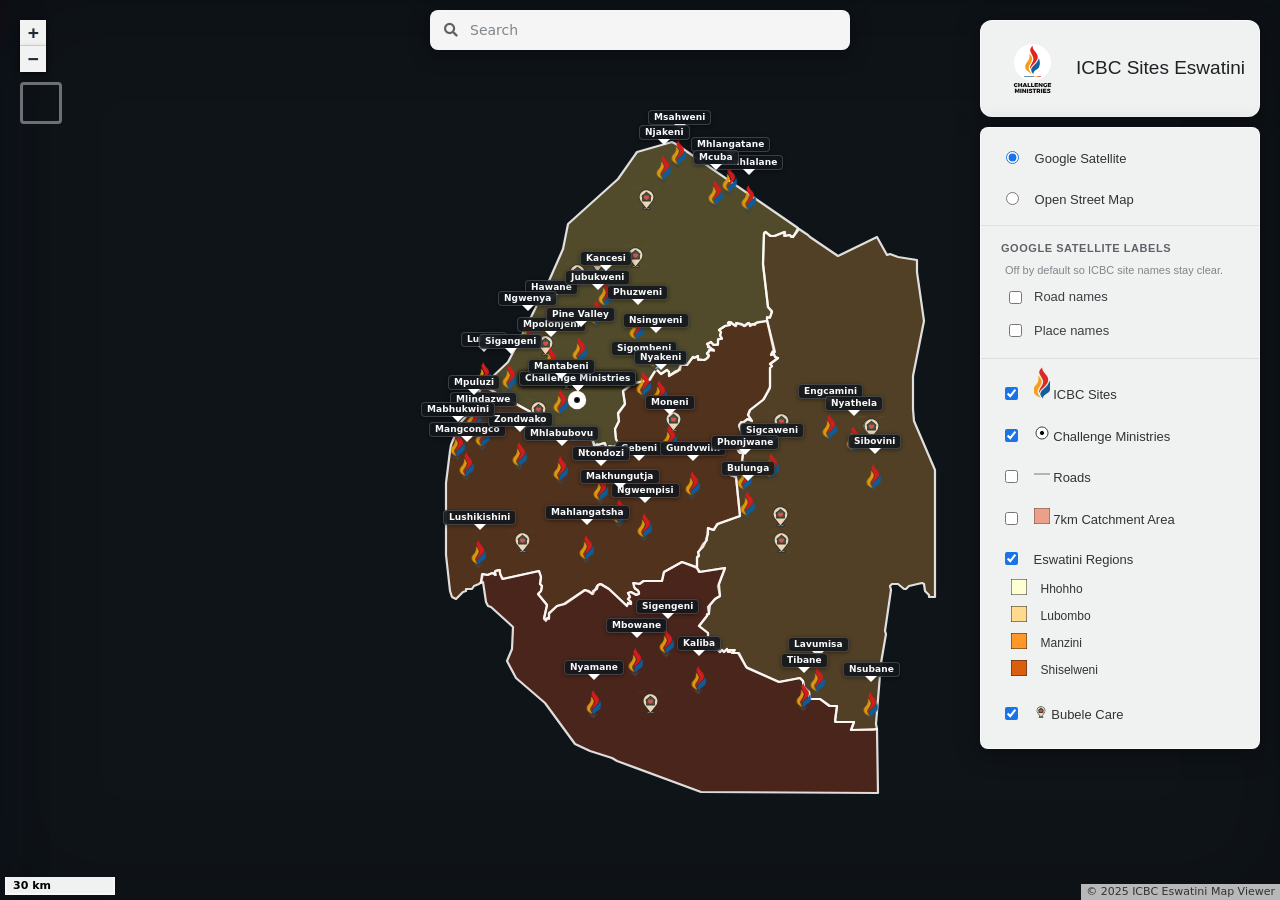
==== commit 3aa319ed: "Fix layers-control crash that stopped Supabase sites loading on the map injectBasemapLabelToggles ca" ====
--- a/index.html
+++ b/index.html
@@ -7072,7 +7072,8 @@
                 '<label><input type="checkbox" class="js-google-roads"> Road names</label>' +
                 '<label><input type="checkbox" class="js-google-places"> Place names</label>';
 
-            layersControl.insertBefore(googleLabelOptionsEl, insertBefore);
+            // Leaflet nests base/overlay lists inside a <section>, so insert via the real parent.
+            insertBefore.parentNode.insertBefore(googleLabelOptionsEl, insertBefore);
 
             toggleGoogleRoads = googleLabelOptionsEl.querySelector('.js-google-roads');
             toggleGooglePlaces = googleLabelOptionsEl.querySelector('.js-google-places');
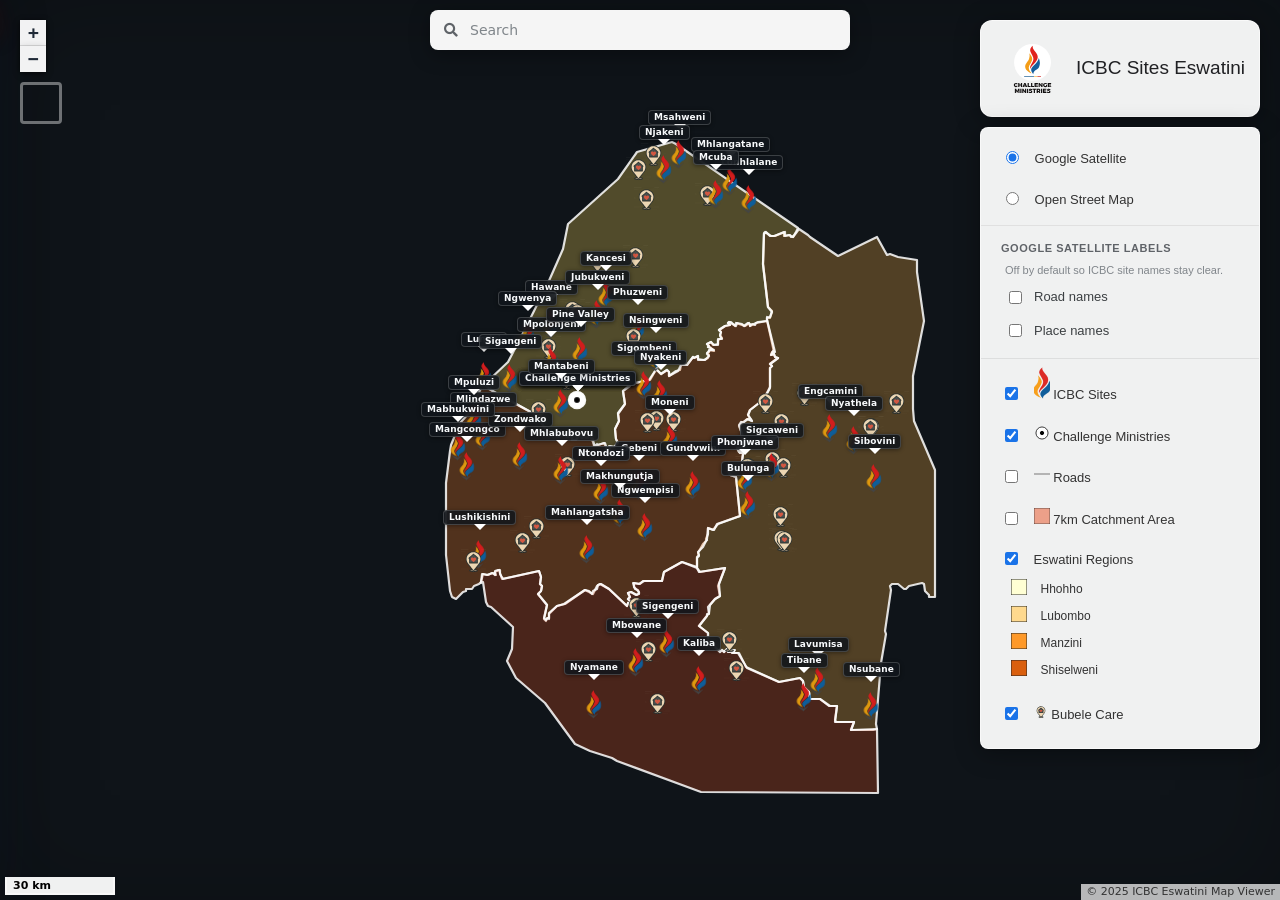
==== commit 97d22022: "Bubele Care: add children count, load families from Supabase, refresh list - New column children_cou" ====
--- a/index.html
+++ b/index.html
@@ -4016,6 +4016,8 @@
             } else {
                 var familyCode = props['Family Code'] || 'N/A';
                 var linkedSite = props['Site'] || '—';
+                var bubeleRegion = props['Region'] || '';
+                var childrenCount = props['Children'];
                 bodyHtml +=
                     '<div class="sidebar-panel-inner">' +
                     '<div class="sidebar-sheet">' +
@@ -4033,7 +4035,14 @@
                     '<div class="sidebar-fact-item">' +
                     '<i class="fas fa-map-marker-alt" aria-hidden="true"></i>' +
                     '<div class="fact-body"><div class="fact-lbl">Location</div>' +
-                    '<div class="fact-val">' + escapeHtml(linkedSite) + '</div></div></div>' +
+                    '<div class="fact-val">' + escapeHtml(linkedSite) +
+                    (bubeleRegion ? ', ' + escapeHtml(bubeleRegion) : '') + '</div></div></div>' +
+                    (childrenCount != null && childrenCount !== ''
+                        ? '<div class="sidebar-fact-item">' +
+                            '<i class="fas fa-child" aria-hidden="true"></i>' +
+                            '<div class="fact-body"><div class="fact-lbl">Children</div>' +
+                            '<div class="fact-val">' + escapeHtml(String(childrenCount)) + '</div></div></div>'
+                        : '') +
                     '</div>' +
                     '</section>' +
                     '<section class="sidebar-block">' +
@@ -4782,7 +4791,7 @@
 
             function page() {
                 return supabaseRestWithTimeout(
-                    'weekly_stats?select=stat_date,total_attendance,salvations,baptisms' +
+                    'weekly_stats?select=stat_date,total_attendance,salvations,baptisms,men,women,youth,children' +
                     '&order=stat_date.asc&limit=' + pageSize + '&offset=' + offset,
                     30000
                 ).then(function (batch) {
@@ -4823,7 +4832,11 @@
                             stat_date: cells[hi.date],
                             total_attendance: cells[hi.total_attendance],
                             salvations: cells[hi.salvations],
-                            baptisms: cells[hi.baptisms]
+                            baptisms: cells[hi.baptisms],
+                            men: cells[hi.men],
+                            women: cells[hi.women],
+                            youth: cells[hi.youth],
+                            children: cells[hi.children]
                         });
                     }
                     return out;
@@ -5044,6 +5057,20 @@
             }).length;
         }
 
+        // Same basis as avg_attendance: mean per site per Sunday, over rows with attendance > 0.
+        function computeNetworkAttendanceBreakdown(weeklyRows) {
+            var attended = (weeklyRows || []).filter(function (row) {
+                return (Number(row.total_attendance) || 0) > 0;
+            });
+            if (!attended.length) return {};
+            return {
+                avg_men: averageWeeklyField(attended, 'men'),
+                avg_women: averageWeeklyField(attended, 'women'),
+                avg_youth: averageWeeklyField(attended, 'youth'),
+                avg_children: averageWeeklyField(attended, 'children')
+            };
+        }
+
         function renderCmsNetworkImpactBody(stats, preschool, periods, weeklyTrendRows) {
             var s = stats || {};
             var p = periods || {};
@@ -5110,8 +5137,14 @@
                 'theme-worship',
                 worshipPeriod,
                 cmsDashStat('fa-users', 'Avg attendance', formatMetricValue(s.avg_attendance, 1), avgHint) +
+                (s.avg_men != null
+                    ? cmsDashStat('fa-male', 'Avg men', formatMetricValue(s.avg_men, 1), 'Per site, per Sunday') +
+                        cmsDashStat('fa-female', 'Avg women', formatMetricValue(s.avg_women, 1), 'Per site, per Sunday') +
+                        cmsDashStat('fa-user-friends', 'Avg youth', formatMetricValue(s.avg_youth, 1), 'Per site, per Sunday') +
+                        cmsDashStat('fa-child', 'Avg children', formatMetricValue(s.avg_children, 1), 'Per site, per Sunday')
+                    : '') +
                 cmsDashStat('fa-heart', 'Salvations', formatMetricValue(s.total_salvations)) +
-                cmsDashStat('fa-water', 'Baptisms', formatMetricValue(s.total_baptisms)) +
+                cmsDashStat('fa-dove', 'Baptisms', formatMetricValue(s.total_baptisms)) +
                 cmsDashStat('fa-home', 'Home visits', formatMetricValue(s.total_home_visits))
             );
 
@@ -5308,7 +5341,8 @@
                 aggregateNetworkPreschoolDetailed().catch(function () { return null; }),
                 fetchCmsStatPeriods().catch(function () { return {}; }),
                 supabaseRestWithTimeout('staff?select=role').catch(function () { return []; }),
-                fetchCmsWeeklyTrendData().catch(function () { return []; })
+                fetchCmsWeeklyTrendData().catch(function () { return []; }),
+                supabaseRestWithTimeout('icbc_sites?select=water_source').catch(function () { return []; })
             ])
                 .then(function (results) {
                     if (loadToken !== cmsNetworkLoadToken) return;
@@ -5317,6 +5351,7 @@
                     var periods = results[3];
                     var staffRows = results[4] || [];
                     var weeklyTrendRows = results[5] || [];
+                    var siteWaterRows = results[6] || [];
                     var compassionateCareTotal = getNetworkCompassionateCareTotal();
                     var staffBreakdown = computeNetworkStaffBreakdown(
                         staffRows,
@@ -5328,7 +5363,13 @@
                         staff_compassionate_care: staffBreakdown.compassionate_care,
                         total_staff: staffBreakdown.total,
                         total_compassionate_care: compassionateCareTotal
-                    });
+                    }, computeNetworkAttendanceBreakdown(weeklyTrendRows));
+                    // The summary view has no wells column, so count wells from each site's water source.
+                    if (siteWaterRows.length) {
+                        stats.total_wells_built = siteWaterRows.reduce(function (sum, site) {
+                            return sum + countWellsBuiltFromWaterSource(site.water_source);
+                        }, 0);
+                    }
                     stats = applyNetworkImpactSeed(stats);
                     var heading = root.querySelector('.sidebar-section-head');
                     var headHtml = heading ? heading.outerHTML : '';
@@ -6972,6 +7013,37 @@
         });
         map.addLayer(layer_HomeSites);
 
+        // Replace the bundled data/HomeSites.js families with the live Supabase list when available.
+        function loadBubeleSitesFromSupabase() {
+            return supabaseRestWithTimeout(
+                'bubele_care_sites?select=site_name,family_code,region,latitude,longitude,children_count&order=site_name'
+            )
+                .then(function (rows) {
+                    var features = (rows || []).map(function (row) {
+                        var lat = parseMapCoord(row.latitude);
+                        var lng = parseMapCoord(row.longitude);
+                        if (isNaN(lat) || isNaN(lng)) return null;
+                        return {
+                            type: 'Feature',
+                            properties: {
+                                'Site': row.site_name || '',
+                                'Family Code': row.family_code || '',
+                                'Region': row.region || '',
+                                'Children': row.children_count
+                            },
+                            geometry: { type: 'Point', coordinates: [lng, lat] }
+                        };
+                    }).filter(Boolean);
+                    if (!features.length) return;
+                    layer_HomeSites.clearLayers();
+                    layer_HomeSites.addData({ type: 'FeatureCollection', features: features });
+                })
+                .catch(function (err) {
+                    console.warn('[ICBC map] Using bundled Bubele Care list:', err && err.message);
+                });
+        }
+        loadBubeleSitesFromSupabase();
+
         var title = new L.Control();
         title.onAdd = function (map) {
             var div = L.DomUtil.create('div', 'info leaflet-control');
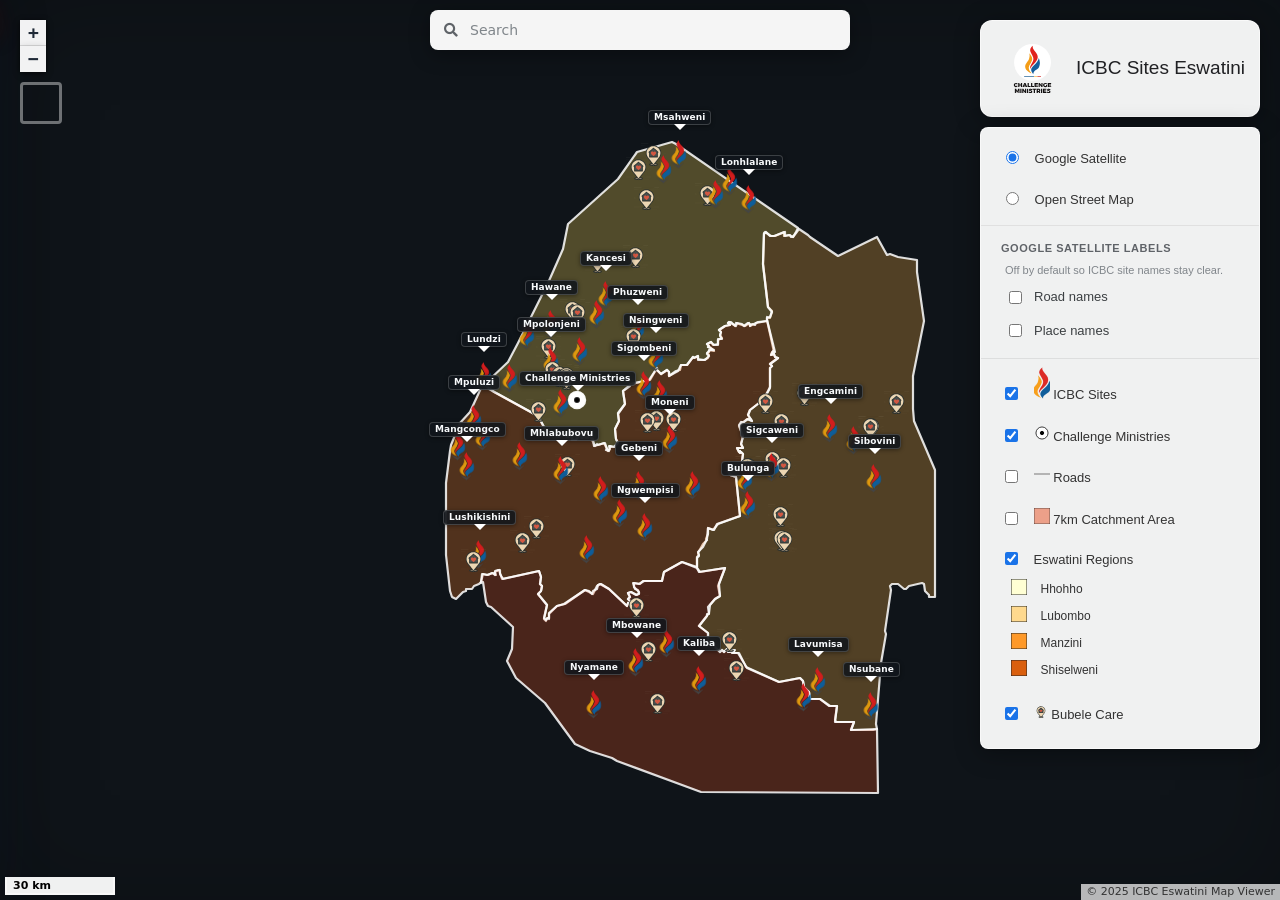
==== commit d8959862: "Hide overlapping site labels when zoomed out Site-name labels were forced visible at every zoom, so " ====
--- a/index.html
+++ b/index.html
@@ -3271,25 +3271,28 @@
         <script src="js/Autolinker.min.js"></script>
         <script src="js/rbush.min.js"></script>
         <script src="js/labelgun.min.js"></script>
-        <script src="js/labels.js"></script>
-        <script src="js/icbc-site-profiles-data.js"></script>
-        <script src="js/icbc-weekly-metrics-data.js"></script>
-        <script src="js/icbc-network-impact-data.js"></script>
-        <script src="js/icbc-search.js"></script>
-        <script src="js/icbc-catchment.js"></script>
+        <!-- ?v= makes browsers fetch fresh copies; change it whenever these files change. -->
+        <script src="js/labels.js?v=2026-10-16b"></script>
+        <script src="js/icbc-site-profiles-data.js?v=2026-10-16"></script>
+        <script src="js/icbc-weekly-metrics-data.js?v=2026-10-16"></script>
+        <script src="js/icbc-network-impact-data.js?v=2026-10-16"></script>
+        <script src="js/icbc-search.js?v=2026-10-16"></script>
+        <script src="js/icbc-catchment.js?v=2026-10-16"></script>
         <script src="js/leaflet-measure.js"></script>
-        <script src="data/eSwatiniRegions_2.js"></script>
-        <script src="data/eSwatiniOutline.js"></script>
-        <script src="data/7kmCatchmentArea_3.js"></script>
-        <script src="data/Roads_4.js"></script>
-        <script src="data/CMS_5.js"></script>
-        <script src="data/ICBCSites_6.js"></script>
-        <script src="data/HomeSites.js"></script>
-        <script src="data/icbc_teachers.js"></script>
+        <script src="data/eSwatiniRegions_2.js?v=2026-10-16"></script>
+        <script src="data/eSwatiniOutline.js?v=2026-10-16"></script>
+        <script src="data/7kmCatchmentArea_3.js?v=2026-10-16"></script>
+        <script src="data/Roads_4.js?v=2026-10-16"></script>
+        <script src="data/CMS_5.js?v=2026-10-16"></script>
+        <script src="data/ICBCSites_6.js?v=2026-10-16"></script>
+        <script src="data/HomeSites.js?v=2026-10-16"></script>
+        <script src="data/icbc_teachers.js?v=2026-10-16"></script>
         <script>
         var highlightLayer;
         function highlightFeature(e) {
             highlightLayer = e.target;
+            // Marker pins have no vector style to highlight.
+            if (typeof highlightLayer.setStyle !== 'function') return;
             if (e.target.feature.geometry.type === 'LineString') {
                 highlightLayer.setStyle({
                     color: '#ffff00',
@@ -7009,6 +7012,10 @@
                     mouseover: highlightFeature,
                 });
                 bindSidebarClick(layer, 'bubele', feature.properties);
+                // Guarded so a cached older icbc-search.js cannot stop the map from loading.
+                if (typeof registerBubeleFamilyMarker === 'function') {
+                    registerBubeleFamilyMarker(layer, feature.properties);
+                }
             }
         });
         map.addLayer(layer_HomeSites);
@@ -7035,6 +7042,7 @@
                         };
                     }).filter(Boolean);
                     if (!features.length) return;
+                    if (typeof clearBubeleSearchEntries === 'function') clearBubeleSearchEntries();
                     layer_HomeSites.clearLayers();
                     layer_HomeSites.addData({ type: 'FeatureCollection', features: features });
                 })
